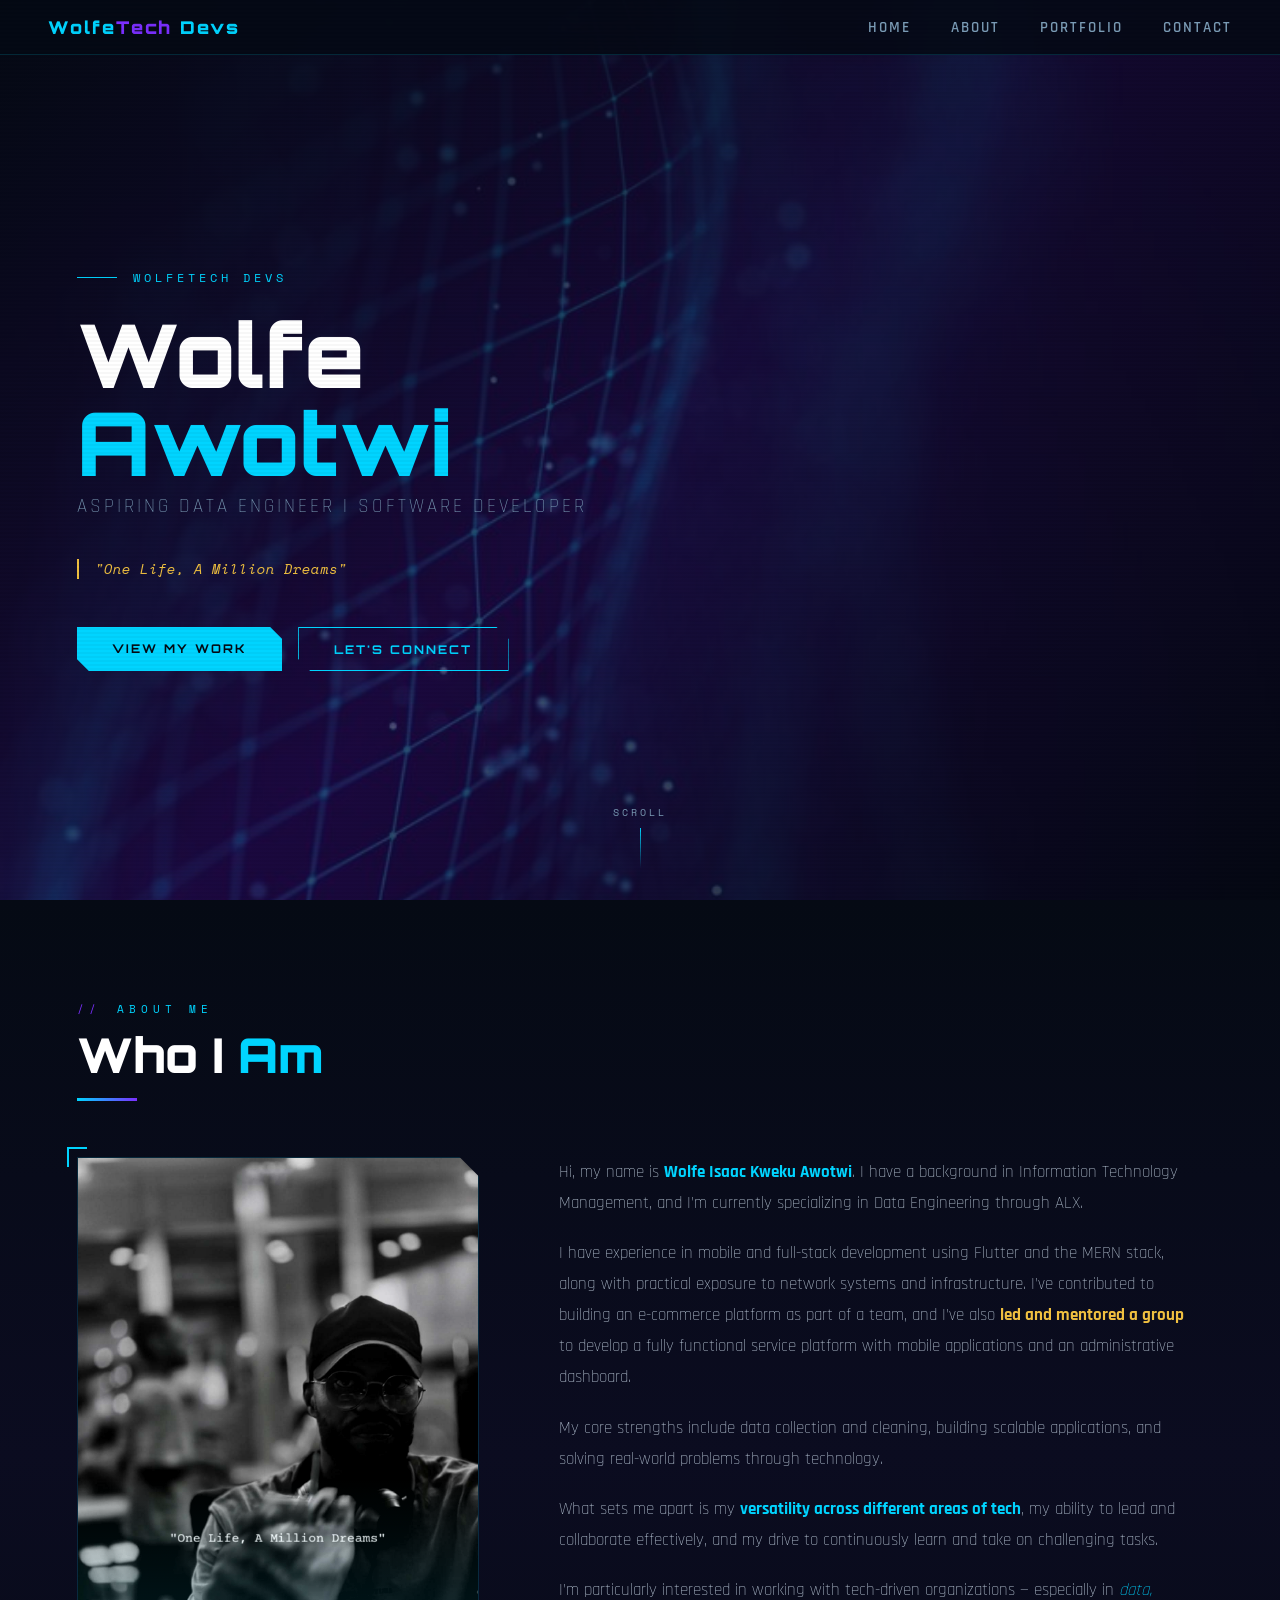
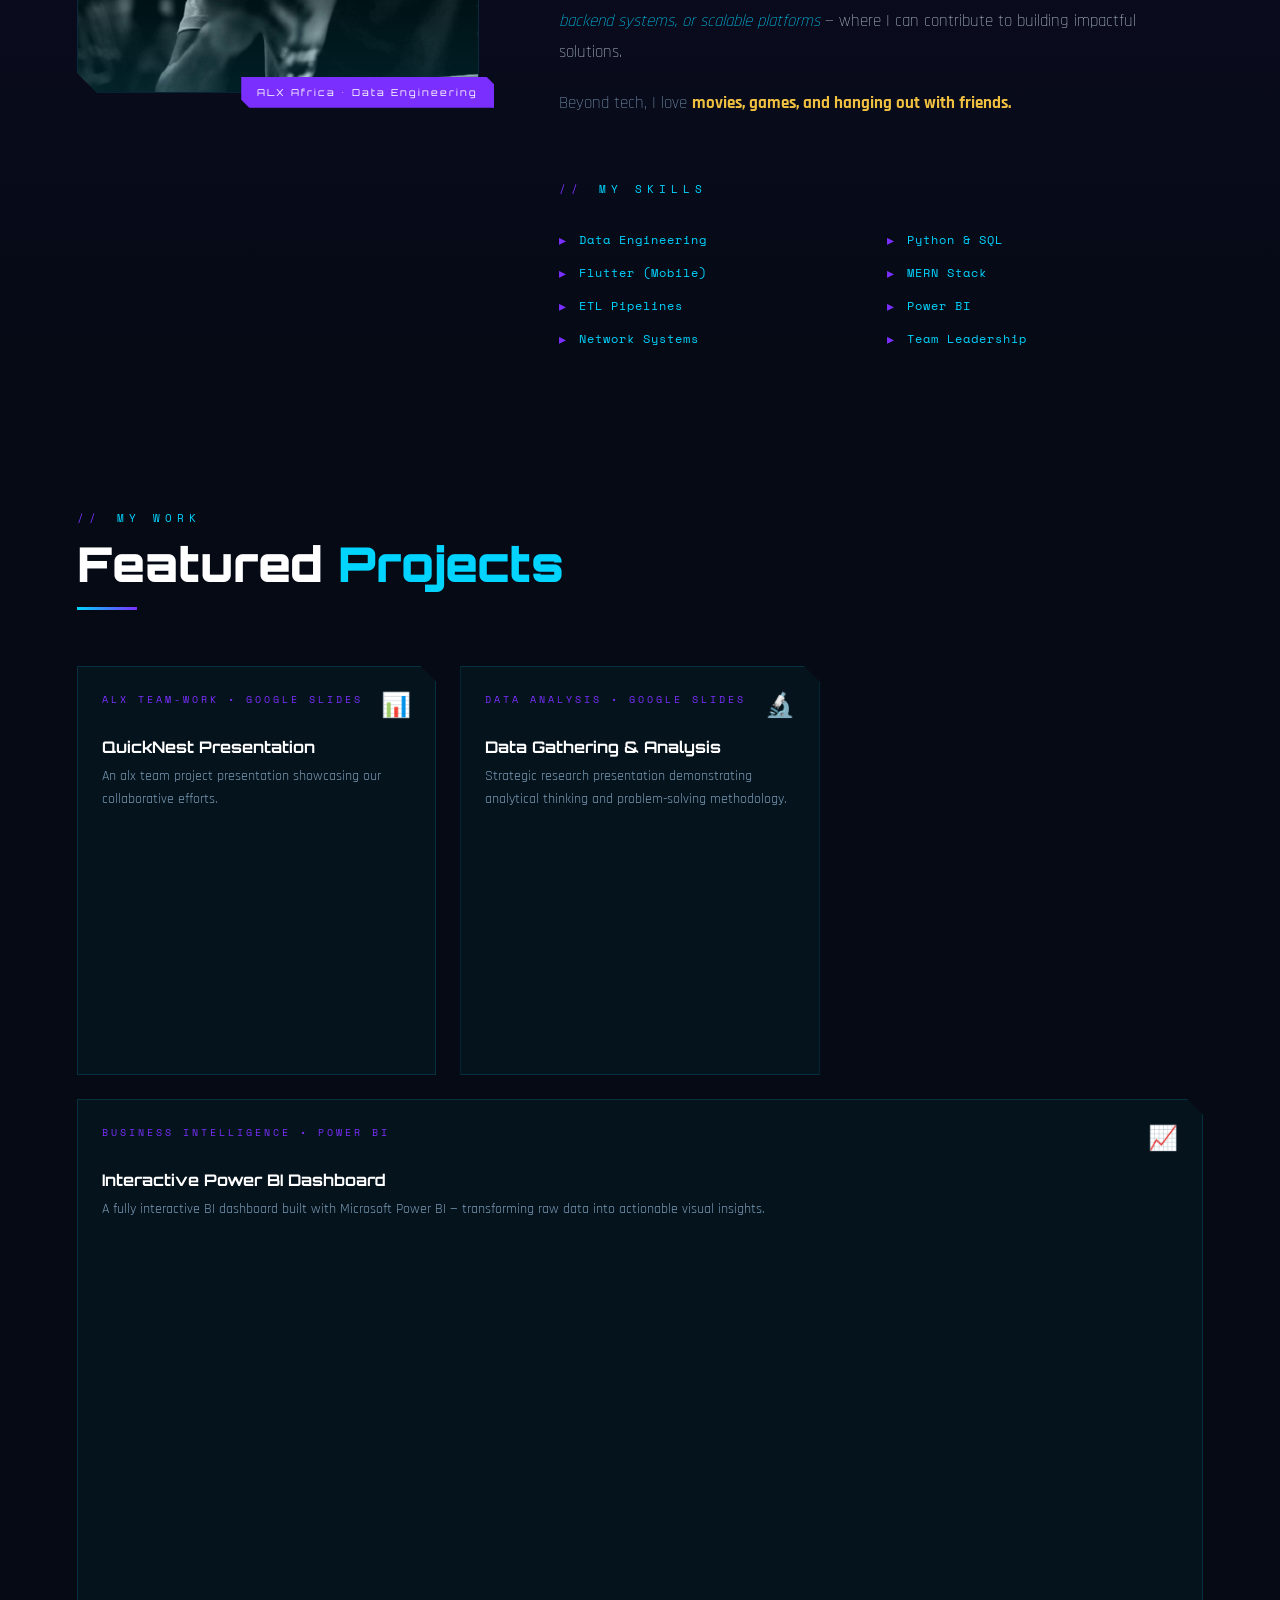
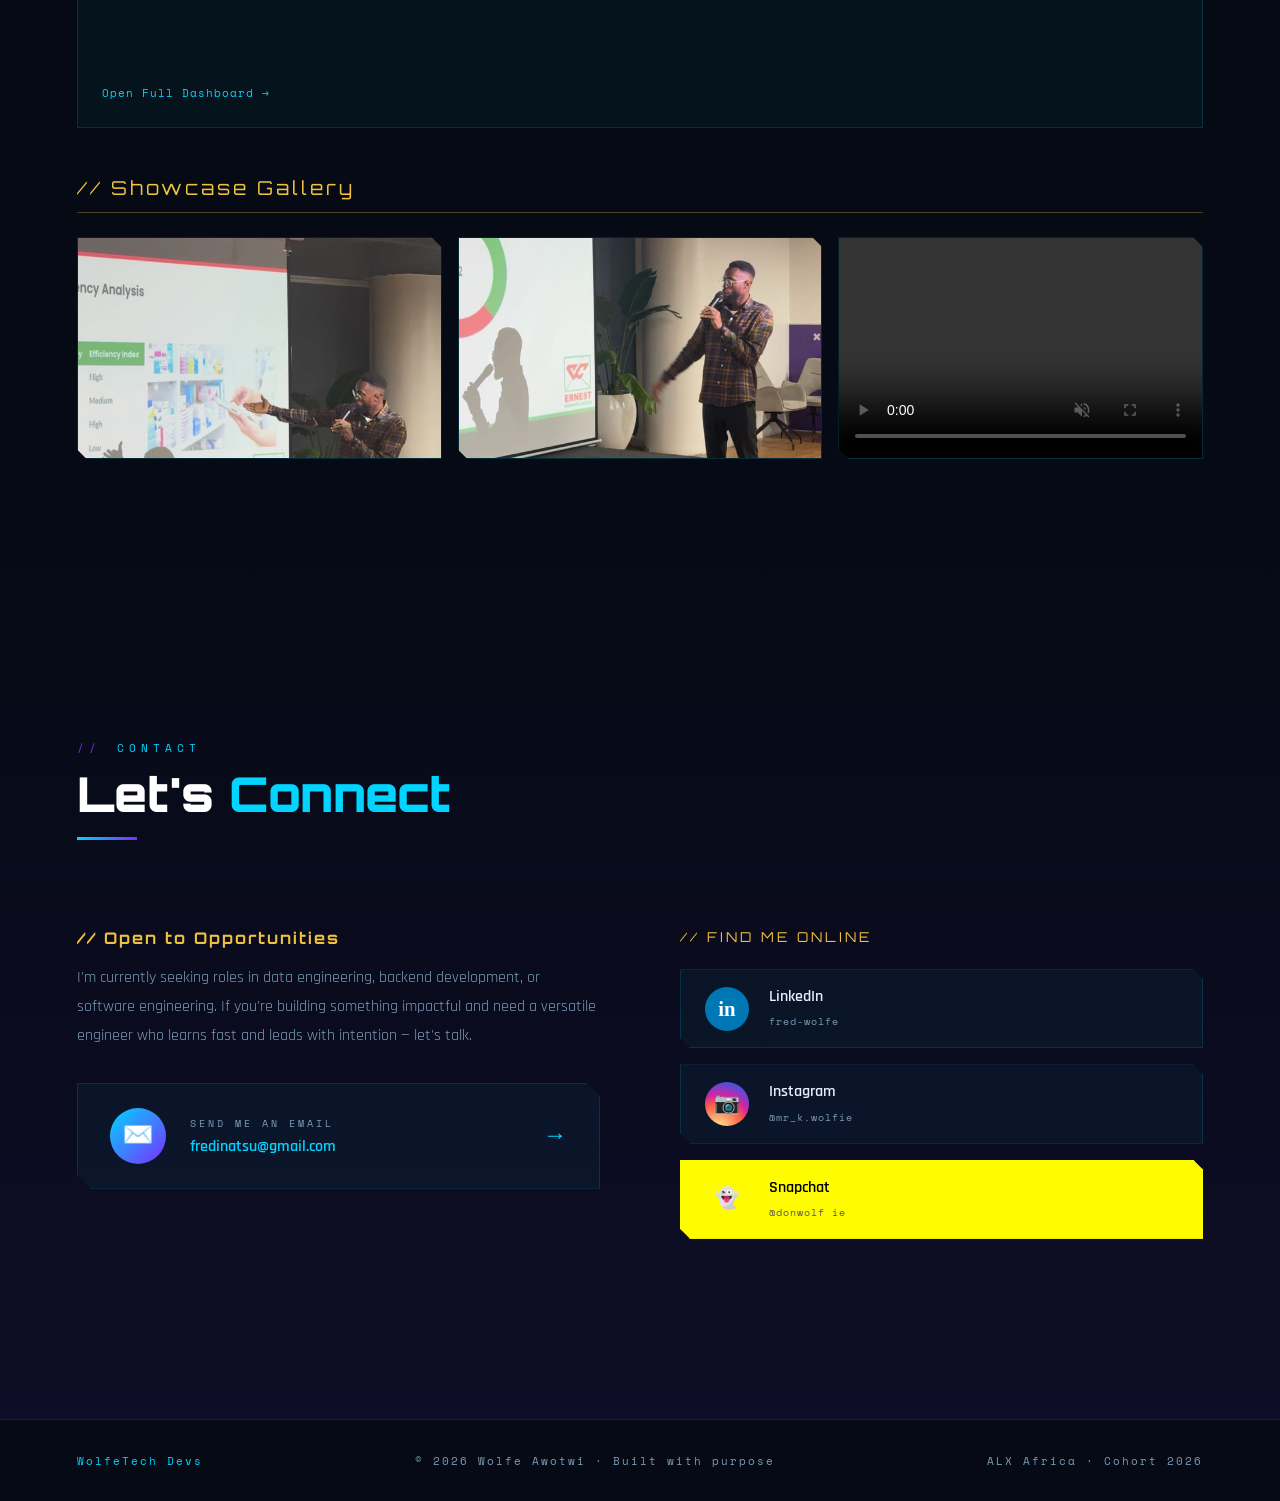
==== index.html @ f346ca49 "Initial commit for WolfeTechDEvs" ====
<!doctype html>
<html lang="en">
  <head>
    <meta charset="UTF-8" />
    <meta name="viewport" content="width=device-width, initial-scale=1.0" />
    <title>WolfeTech Devs | Wolfe Awotwi</title>

    <!-- Google Fonts (loaded from the internet) -->
    <link
      href="https://fonts.googleapis.com/css2?family=Orbitron:wght@400;700;900&family=Rajdhani:wght@300;400;600&family=Space+Mono&display=swap"
      rel="stylesheet" />

    <!-- Our stylesheet (in the css/ folder) -->
    <link rel="stylesheet" href="css/style.css" />
  </head>

  <body>
    <!-- ================================================
       NAVIGATION
       ================================================ -->
    <nav>
      <a href="#home" class="nav-logo">Wolfe<span>Tech</span> Devs</a>
      <ul>
        <li><a href="#home">Home</a></li>
        <li><a href="#about">About</a></li>
        <li><a href="#portfolio">Portfolio</a></li>
        <li><a href="#contact">Contact</a></li>
      </ul>
    </nav>

    <!-- ================================================
       HOME / HERO SECTION
       ================================================ -->
    <section id="home">
      <!-- Background wallpaper image (dimmed in CSS) -->
      <div class="hero-bg"></div>

      <!-- Dark gradient over the wallpaper -->
      <div class="hero-overlay"></div>

      <!-- Main hero text -->
      <div class="hero-content">
        <div class="hero-tag">WolfeTech Devs</div>

        <h1>Wolfe<br /><span>Awotwi</span></h1>

        <!-- Typed subtitle (animated by JS) — fallback text shown until JS runs -->
        <!-- <p class="hero-sub" id="typed-sub">Aspiring Data Engineer | Software Developer</p> -->
        <p class="hero-sub">Aspiring Data Engineer | Software Developer</p>

        <p class="hero-quote">"One Life, A Million Dreams"</p>

        <div class="btn-group">
          <a href="#portfolio" class="btn btn-primary">View My Work</a>
          <a href="#contact" class="btn btn-outline">Let's Connect</a>
        </div>
      </div>

      <!-- Scroll hint at bottom of hero -->
      <div class="scroll-hint">scroll</div>
    </section>

    <!-- ================================================
       ABOUT SECTION
       ================================================ -->
    <section id="about">
      <div class="section-header fade-in">
        <div class="section-tag">About Me</div>
        <h2>Who I <em>Am</em></h2>
        <div class="section-line"></div>
      </div>

      <div class="about-grid">
        <!-- Profile photo column -->
        <div class="about-img-wrap fade-in">
          <div class="about-img-frame">
            <!-- Profile photo — file lives in assets/ folder -->
            <img
              src="assets/rosa.jpeg"
              alt="Wolfe Awotwi — Data Engineer & Software Developer" />
          </div>
          <!-- Decorative corner brackets -->
          <div class="about-corner tl"></div>
          <div class="about-corner br"></div>
          <div class="about-badge">ALX Africa &bull; Data Engineering</div>
        </div>

        <!-- Bio text column -->
        <div class="about-text fade-in">
          <p>
            Hi, my name is
            <strong style="color: var(--primary)"
              >Wolfe Isaac Kweku Awotwi</strong
            >. I have a background in Information Technology Management, and I'm
            currently specializing in Data Engineering through ALX.
          </p>
          <p>
            I have experience in mobile and full-stack development using Flutter
            and the MERN stack, along with practical exposure to network systems
            and infrastructure. I've contributed to building an e-commerce
            platform as part of a team, and I've also
            <strong style="color: var(--gold)">led and mentored a group</strong>
            to develop a fully functional service platform with mobile
            applications and an administrative dashboard.
          </p>
          <p>
            My core strengths include data collection and cleaning, building
            scalable applications, and solving real-world problems through
            technology.
          </p>
          <p>
            What sets me apart is my
            <strong style="color: var(--primary)"
              >versatility across different areas of tech</strong
            >, my ability to lead and collaborate effectively, and my drive to
            continuously learn and take on challenging tasks.
          </p>
          <p>
            I'm particularly interested in working with tech-driven
            organizations — especially in
            <em style="color: var(--primary)"
              >data, backend systems, or scalable platforms</em
            >
            — where I can contribute to building impactful solutions.
          </p>
          <p style="color: var(--muted)">
            Beyond tech, I love
            <strong style="color: var(--gold)"
              >movies, games, and hanging out with friends.</strong
            >
          </p>
          <br />
          <br />

          <!-- Skills list -->
          <div class="section-tag">My Skills</div>
          <div class="skills-grid">
            <div class="skill-item">Data Engineering</div>
            <div class="skill-item">Python &amp; SQL</div>
            <div class="skill-item">Flutter (Mobile)</div>
            <div class="skill-item">MERN Stack</div>
            <div class="skill-item">ETL Pipelines</div>
            <div class="skill-item">Power BI</div>
            <div class="skill-item">Network Systems</div>
            <div class="skill-item">Team Leadership</div>
          </div>
        </div>
      </div>
    </section>

    <!-- ================================================
       PORTFOLIO SECTION
       ================================================ -->
    <section id="portfolio">
      <div class="section-header fade-in">
        <div class="section-tag">My Work</div>
        <h2>Featured <em>Projects</em></h2>
        <div class="section-line"></div>
      </div>

      <!-- Project cards grid -->
      <div class="portfolio-grid">
        <!-- Card 1: Google Slides Presentation 1 -->
        <div class="project-card fade-in">
          <div class="card-header">
            <span class="card-tag">ALX Team-Work &bull; Google Slides</span>
            <span class="card-icon">📊</span>
          </div>
          <div class="card-body">
            <h3>QuickNest Presentation</h3>
            <p>
              An alx team project presentation showcasing our collaborative
              efforts.
            </p>
            <!-- Embedded Google Slides — change the URL to update the presentation -->
            <iframe
              class="card-embed"
              src="https://docs.google.com/presentation/d/1ksHlQgMmQAvGrCtbBon8gJDVNUVcI8f91YgofV2AXxA/embed?start=false&loop=false&delayms=3000"
              height="220"
              allowfullscreen>
            </iframe>
          </div>
        </div>

        <!-- Card 2: Google Slides Presentation 2 -->
        <div class="project-card fade-in">
          <div class="card-header">
            <span class="card-tag">Data Analysis &bull; Google Slides</span>
            <span class="card-icon">🔬</span>
          </div>
          <div class="card-body">
            <h3>Data Gathering &amp Analysis</h3>
            <p>
              Strategic research presentation demonstrating analytical thinking
              and problem-solving methodology.
            </p>
            <iframe
              class="card-embed"
              src="https://docs.google.com/presentation/d/1OvNHosgmYr3NaEzgyv-4ECY7DilsUhyGS_tWvqo-1yo/embed?start=false&loop=false&delayms=3000"
              height="220"
              allowfullscreen>
            </iframe>
          </div>
        </div>

        <!-- Card 3: Power BI — spans full width -->
        <div class="project-card fade-in" style="grid-column: 1 / -1">
          <div class="card-header">
            <span class="card-tag">Business Intelligence &bull; Power BI</span>
            <span class="card-icon">📈</span>
          </div>
          <div class="card-body">
            <h3>Interactive Power BI Dashboard</h3>
            <p>
              A fully interactive BI dashboard built with Microsoft Power BI —
              transforming raw data into actionable visual insights.
            </p>
            <!-- Embedded Power BI report — paste a new embed URL here to update -->
            <iframe
              class="card-embed"
              src="https://app.powerbi.com/view?r=eyJrIjoiY2MzN2ViYmMtY2FiNS00ODc3LThkYzktODRlOThkZWQyNzIzIiwidCI6IjM0Zjc2MzJlLWViZDQtNDNhMy1hYmE4LTk4YzQxOTgyM2UxZSIsImMiOjN9"
              height="400"
              allowfullscreen>
            </iframe>
            <br /><br />
            <a
              href="https://app.powerbi.com/view?r=eyJrIjoiY2MzN2ViYmMtY2FiNS00ODc3LThkYzktODRlOThkZWQyNzIzIiwidCI6IjM0Zjc2MzJlLWViZDQtNDNhMy1hYmE4LTk4YzQxOTgyM2UxZSIsImMiOjN9"
              target="_blank"
              class="card-link"
              >Open Full Dashboard</a
            >
          </div>
        </div>
      </div>
      <!-- /portfolio-grid -->

      <!-- Showcase Gallery -->
      <div class="gallery-title">// Showcase Gallery</div>

      <div class="gallery-grid">
        <!-- Gallery image 1 — file lives in assets/ folder -->
        <div class="gallery-item fade-in">
          <img
            src="assets/show.jpeg"
            alt="Wolfe presenting at showcase event" />
          <div class="gallery-overlay"></div>
        </div>

        <!-- Gallery image 2 -->
        <div class="gallery-item fade-in">
          <img src="assets/showcase.jpeg" alt="Wolfe at the ALX showcase" />
          <div class="gallery-overlay"></div>
        </div>

        <!-- Gallery video — file lives in assets/ folder -->
        <div class="gallery-item fade-in">
          <video controls muted playsinline>
            <source src="assets/showcase_video.mp4" type="video/mp4" />
            Your browser does not support the video tag.
          </video>
          <div class="gallery-overlay"></div>
        </div>
      </div>
      <!-- /gallery-grid -->
    </section>

    <!-- ================================================
       CONTACT SECTION
       ================================================ -->
    <section id="contact">
      <div class="section-header fade-in">
        <div class="section-tag">Contact</div>
        <h2>Let's <em>Connect</em></h2>
        <div class="section-line"></div>
      </div>

      <div class="contact-grid">
        <!-- Left column: email CTA -->
        <div class="contact-left fade-in">
          <h3>// Open to Opportunities</h3>
          <p>
            I'm currently seeking roles in data engineering, backend
            development, or software engineering. If you're building something
            impactful and need a versatile engineer who learns fast and leads
            with intention — let's talk.
          </p>

          <!-- Clicking this opens Gmail compose to Wolfe's address -->
          <a href="mailto:fredinatsu@gmail.com" class="email-cta">
            <div class="email-icon">✉️</div>
            <div class="email-text">
              <span>Send me an email</span>
              <strong>fredinatsu@gmail.com</strong>
            </div>
            <div class="email-arrow">→</div>
          </a>
        </div>

        <!-- Right column: social links -->
        <div class="contact-right fade-in">
          <div class="social-title">// Find Me Online</div>

          <div class="social-links">
            <!-- LinkedIn -->
            <a
              href="http://www.linkedin.com/in/fred-wolfe"
              target="_blank"
              class="social-link sn-li">
              <div
                class="social-icon"
                style="font-family: serif; font-weight: 900; color: #fff">
                in
              </div>
              <div class="social-link-info">
                <strong>LinkedIn</strong>
                <span>fred-wolfe</span>
              </div>
            </a>

            <!-- Instagram -->
            <a
              href="https://www.instagram.com/mr_k.wolfie/"
              target="_blank"
              class="social-link sn-ig">
              <div class="social-icon">📷</div>
              <div class="social-link-info">
                <strong>Instagram</strong>
                <span>@mr_k.wolfie</span>
              </div>
            </a>

            <!-- Snapchat -->
            <a
              href="https://www.snapchat.com/add/donwolfie?share_id=exL-00S-KQs&locale=en-GB"
              target="_blank"
              class="social-link sn-sc">
              <div class="social-icon">👻</div>
              <div class="social-link-info">
                <strong>Snapchat</strong>
                <span>@donwolf ie</span>
              </div>
            </a>
          </div>
          <!-- /social-links -->
        </div>
        <!-- /contact-right -->
      </div>
      <!-- /contact-grid -->
    </section>

    <!-- ================================================
       FOOTER
       ================================================ -->
    <footer>
      <span class="logo">WolfeTech Devs</span>
      <span>© 2026 Wolfe Awotwi · Built with purpose</span>
      <span style="color: var(--muted)">ALX Africa · Cohort 2026</span>
    </footer>

    <!-- Our JavaScript file (in the js/ folder) — loaded at the end of body -->
    <script src="js/main.js"></script>
  </body>
</html>
---- css/style.css ----
/* ============================================
   WolfeTech Devs - Portfolio Stylesheet
   Author: Wolfe Awotwi
   ============================================

   TABLE OF CONTENTS:
   1. CSS Variables (colours, fonts)
   2. Reset & Base
   3. Navigation
   4. Home / Hero Section
   5. About Section
   6. Portfolio Section
   7. Gallery
   8. Contact Section
   9. Footer
   10. Animations & Effects
   11. Responsive (Mobile)
============================================ */


/* ── 1. CSS VARIABLES ─────────────────────── */
:root {
  --primary:  #00d4ff;       /* Cyan highlight */
  --accent:   #7b2fff;       /* Purple accent  */
  --gold:     #f0c040;       /* Gold detail    */
  --bg:       #050a14;       /* Dark background */
  --surface:  rgba(0,212,255,0.04);
  --border:   rgba(0,212,255,0.15);
  --text:     #e0f0ff;
  --muted:    #7a9bb5;
}


/* ── 2. RESET & BASE ──────────────────────── */
* {
  margin: 0;
  padding: 0;
  box-sizing: border-box;
}

html {
  scroll-behavior: smooth;   /* Smooth scroll between sections */
}

body {
  font-family: 'Rajdhani', sans-serif;
  background: var(--bg);
  color: var(--text);
  overflow-x: hidden;
}

section {
  min-height: 100vh;
  padding: 100px 6vw 60px;
}


/* ── 3. NAVIGATION ────────────────────────── */
nav {
  position: fixed;           /* Stays at top while scrolling */
  top: 0; left: 0; right: 0;
  z-index: 1000;
  padding: 1rem 3rem;
  display: flex;
  justify-content: space-between;
  align-items: center;
  background: rgba(5,10,20,0.85);
  backdrop-filter: blur(16px);  /* Frosted glass effect */
  border-bottom: 1px solid var(--border);
}

.nav-logo {
  font-family: 'Orbitron', monospace;
  font-size: 1.1rem;
  font-weight: 900;
  color: var(--primary);
  letter-spacing: 2px;
  text-decoration: none;
}

.nav-logo span {
  color: var(--accent);
}

nav ul {
  list-style: none;
  display: flex;
  gap: 2.5rem;
}

nav ul a {
  font-family: 'Rajdhani', sans-serif;
  font-size: 0.95rem;
  font-weight: 600;
  color: var(--muted);
  text-decoration: none;
  letter-spacing: 2px;
  text-transform: uppercase;
  transition: color 0.3s;
  position: relative;
}

/* Animated underline on hover */
nav ul a::after {
  content: '';
  position: absolute;
  bottom: -4px; left: 0; right: 0;
  height: 1px;
  background: var(--primary);
  transform: scaleX(0);
  transition: transform 0.3s;
}

nav ul a:hover { color: var(--primary); }
nav ul a:hover::after { transform: scaleX(1); }


/* ── 4. HOME / HERO ───────────────────────── */
#home {
  position: relative;
  display: flex;
  flex-direction: column;
  justify-content: center;
  align-items: flex-start;
  overflow: hidden;
}

.hero-bg {
  position: absolute; inset: 0; z-index: 0;
  background-image: url('../assets/wallpaper.jpg');
  background-size: cover;
  background-position: center;
  filter: brightness(0.35) saturate(1.3);
}

.hero-overlay {
  position: absolute; inset: 0; z-index: 1;
  background: linear-gradient(
    135deg,
    rgba(5,10,20,0.9) 0%,
    rgba(123,47,255,0.15) 50%,
    rgba(5,10,20,0.7) 100%
  );
}

.hero-content {
  position: relative;
  z-index: 2;
  max-width: 750px;
}

.hero-tag {
  font-family: 'Space Mono', monospace;
  font-size: 0.75rem;
  color: var(--primary);
  letter-spacing: 4px;
  text-transform: uppercase;
  margin-bottom: 1.5rem;
  display: flex;
  align-items: center;
  gap: 1rem;
}

.hero-tag::before {
  content: '';
  width: 40px; height: 1px;
  background: var(--primary);
}

h1 {
  font-family: 'Orbitron', monospace;
  font-size: clamp(2.8rem, 7vw, 5.5rem); /* Fluid font size */
  font-weight: 900;
  line-height: 1;
  margin-bottom: 0.5rem;
  color: #fff;
}

h1 span { color: var(--primary); }

.hero-sub {
  font-size: 1.2rem;
  font-weight: 300;
  color: var(--muted);
  letter-spacing: 3px;
  text-transform: uppercase;
  margin-bottom: 2.5rem;
}

.hero-quote {
  font-family: 'Space Mono', monospace;
  font-size: 0.85rem;
  color: var(--gold);
  border-left: 2px solid var(--gold);
  padding-left: 1rem;
  margin-bottom: 3rem;
  font-style: italic;
}

.btn-group {
  display: flex;
  gap: 1rem;
  flex-wrap: wrap;
}

/* Buttons use clip-path for the cut-corner tech look */
.btn {
  padding: 0.85rem 2.2rem;
  font-family: 'Orbitron', monospace;
  font-size: 0.75rem;
  font-weight: 700;
  letter-spacing: 2px;
  text-decoration: none;
  text-transform: uppercase;
  border: none;
  cursor: pointer;
  transition: all 0.3s;
  clip-path: polygon(0 0, calc(100% - 12px) 0, 100% 12px, 100% 100%, 12px 100%, 0 calc(100% - 12px));
}

.btn-primary {
  background: var(--primary);
  color: var(--bg);
}

.btn-primary:hover {
  background: #fff;
  transform: translateY(-2px);
  box-shadow: 0 0 30px rgba(0,212,255,0.4);
}

.btn-outline {
  background: transparent;
  color: var(--primary);
  border: 1px solid var(--primary);
}

.btn-outline:hover {
  background: rgba(0,212,255,0.1);
  transform: translateY(-2px);
}

/* Scroll hint arrow at bottom of hero */
.scroll-hint {
  position: absolute;
  bottom: 2rem; left: 50%;
  transform: translateX(-50%);
  z-index: 2;
  display: flex;
  flex-direction: column;
  align-items: center;
  gap: 0.5rem;
  font-family: 'Space Mono', monospace;
  font-size: 0.65rem;
  color: var(--muted);
  letter-spacing: 3px;
  text-transform: uppercase;
  animation: bounce 2s infinite;
}

.scroll-hint::after {
  content: '';
  width: 1px; height: 40px;
  background: linear-gradient(to bottom, var(--primary), transparent);
}


/* ── 5. SECTION SHARED STYLES ─────────────── */
.section-header { margin-bottom: 3.5rem; }

.section-tag {
  font-family: 'Space Mono', monospace;
  font-size: 0.7rem;
  color: var(--primary);
  letter-spacing: 5px;
  text-transform: uppercase;
  margin-bottom: 0.75rem;
  display: flex;
  align-items: center;
  gap: 1rem;
}

.section-tag::before {
  content: '//';
  color: var(--accent);
}

h2 {
  font-family: 'Orbitron', monospace;
  font-size: clamp(1.8rem, 4vw, 3rem);
  font-weight: 900;
  color: #fff;
  line-height: 1.1;
}

h2 em {
  color: var(--primary);
  font-style: normal;
}

.section-line {
  width: 60px; height: 3px;
  margin-top: 1rem;
  background: linear-gradient(to right, var(--primary), var(--accent));
}


/* ── 5. ABOUT ─────────────────────────────── */
#about {
  background: linear-gradient(
    180deg,
    var(--bg) 0%,
    rgba(123,47,255,0.05) 50%,
    var(--bg) 100%
  );
}

.about-grid {
  display: grid;
  grid-template-columns: 1fr 1.6fr;
  gap: 5rem;
  align-items: start;
}

.about-img-wrap { position: relative; }

/* Cut-corner frame around profile photo */
.about-img-frame {
  position: relative;
  border: 1px solid var(--border);
  clip-path: polygon(0 0, calc(100% - 20px) 0, 100% 20px, 100% 100%, 20px 100%, 0 calc(100% - 20px));
  overflow: hidden;
}

.about-img-frame img {
  width: 100%;
  display: block;
  filter: saturate(0.8) contrast(1.1);
  transition: filter 0.4s;
}

.about-img-frame:hover img {
  filter: saturate(1.1) contrast(1.05);
}

.about-img-frame::before {
  content: '';
  position: absolute; inset: 0; z-index: 1;
  background: linear-gradient(to bottom, transparent 60%, rgba(0,212,255,0.15));
  pointer-events: none;
}

/* Decorative corner brackets */
.about-corner {
  position: absolute;
  width: 20px; height: 20px;
  border-color: var(--primary);
  border-style: solid;
}

.about-corner.tl { top: -10px; left: -10px; border-width: 2px 0 0 2px; }
.about-corner.br { bottom: -10px; right: -10px; border-width: 0 2px 2px 0; }

.about-badge {
  position: absolute;
  bottom: -15px; right: -15px;
  background: var(--accent);
  font-family: 'Orbitron', monospace;
  font-size: 0.6rem;
  letter-spacing: 2px;
  padding: 0.6rem 1rem;
  color: #fff;
  clip-path: polygon(0 0, calc(100% - 8px) 0, 100% 8px, 100% 100%, 8px 100%, 0 calc(100% - 8px));
}

.about-text p {
  font-size: 1.05rem;
  line-height: 1.85;
  color: rgba(224,240,255,0.8);
  margin-bottom: 1.2rem;
  font-weight: 300;
}

/* Skills grid with arrow bullets */
.skills-grid {
  display: grid;
  grid-template-columns: 1fr 1fr;
  gap: 0.75rem;
  margin-top: 2rem;
}

.skill-item {
  display: flex;
  align-items: center;
  gap: 0.75rem;
  font-family: 'Space Mono', monospace;
  font-size: 0.75rem;
  color: var(--primary);
  letter-spacing: 1px;
}

.skill-item::before {
  content: '▸';
  color: var(--accent);
  font-size: 0.9rem;
}


/* ── 6. PORTFOLIO ─────────────────────────── */
#portfolio { background: var(--bg); }

.portfolio-grid {
  display: grid;
  grid-template-columns: repeat(auto-fit, minmax(340px, 1fr));
  gap: 1.5rem;
  margin-bottom: 3rem;
}

.project-card {
  background: var(--surface);
  border: 1px solid var(--border);
  clip-path: polygon(0 0, calc(100% - 16px) 0, 100% 16px, 100% 100%, 0 100%);
  overflow: hidden;
  transition: all 0.3s;
}

.project-card:hover {
  border-color: var(--primary);
  transform: translateY(-4px);
  box-shadow: 0 20px 40px rgba(0,212,255,0.1);
}

.card-header {
  padding: 1.5rem 1.5rem 0;
  display: flex;
  justify-content: space-between;
  align-items: flex-start;
}

.card-tag {
  font-family: 'Space Mono', monospace;
  font-size: 0.65rem;
  color: var(--accent);
  letter-spacing: 3px;
  text-transform: uppercase;
}

.card-icon { font-size: 1.5rem; }

.card-body { padding: 1rem 1.5rem 1.5rem; }

.card-body h3 {
  font-family: 'Orbitron', monospace;
  font-size: 1rem;
  font-weight: 700;
  color: #fff;
  margin-bottom: 0.5rem;
}

.card-body p {
  font-size: 0.9rem;
  color: var(--muted);
  line-height: 1.6;
  margin-bottom: 1.2rem;
}

.card-embed {
  width: 100%;
  border: none;
  display: block;
}

.card-link {
  display: inline-flex;
  align-items: center;
  gap: 0.5rem;
  font-family: 'Space Mono', monospace;
  font-size: 0.7rem;
  color: var(--primary);
  text-decoration: none;
  letter-spacing: 1px;
  transition: gap 0.2s;
}

.card-link:hover { gap: 0.8rem; }
.card-link::after { content: '→'; }


/* ── 7. GALLERY ───────────────────────────── */
.gallery-title {
  font-family: 'Orbitron', monospace;
  font-size: 1.2rem;
  color: var(--gold);
  letter-spacing: 3px;
  margin-bottom: 1.5rem;
  border-bottom: 1px solid rgba(240,192,64,0.3);
  padding-bottom: 0.75rem;
}

.gallery-grid {
  display: grid;
  grid-template-columns: repeat(3, 1fr);
  gap: 1rem;
}

.gallery-item {
  position: relative;
  overflow: hidden;
  clip-path: polygon(0 0, calc(100% - 10px) 0, 100% 10px, 100% 100%, 10px 100%, 0 calc(100% - 10px));
  cursor: pointer;
  border: 1px solid var(--border);
  transition: border-color 0.3s;
}

.gallery-item:hover { border-color: var(--primary); }

.gallery-item img,
.gallery-item video {
  width: 100%;
  height: 220px;
  object-fit: cover;
  display: block;
  transition: transform 0.4s;
}

.gallery-item:hover img,
.gallery-item:hover video { transform: scale(1.05); }

.gallery-overlay {
  position: absolute; inset: 0;
  background: linear-gradient(to top, rgba(0,212,255,0.3), transparent);
  opacity: 0;
  transition: opacity 0.3s;
  pointer-events: none;
}

.gallery-item:hover .gallery-overlay { opacity: 1; }


/* ── 8. CONTACT ───────────────────────────── */
#contact {
  display: flex;
  flex-direction: column;
  justify-content: center;
  background: linear-gradient(180deg, var(--bg) 0%, rgba(123,47,255,0.08) 100%);
}

.contact-grid {
  display: grid;
  grid-template-columns: 1fr 1fr;
  gap: 5rem;
  margin-top: 2rem;
}

.contact-left h3 {
  font-family: 'Orbitron', monospace;
  font-size: 1rem;
  color: var(--gold);
  letter-spacing: 2px;
  margin-bottom: 1rem;
}

.contact-left p {
  font-size: 1rem;
  color: var(--muted);
  line-height: 1.8;
  margin-bottom: 2rem;
}

/* Large email button */
.email-cta {
  display: flex;
  align-items: center;
  gap: 1.5rem;
  padding: 1.5rem 2rem;
  background: var(--surface);
  border: 1px solid var(--border);
  text-decoration: none;
  clip-path: polygon(0 0, calc(100% - 14px) 0, 100% 14px, 100% 100%, 14px 100%, 0 calc(100% - 14px));
  transition: all 0.3s;
}

.email-cta:hover {
  border-color: var(--primary);
  background: rgba(0,212,255,0.08);
  transform: translateX(6px);
}

.email-icon {
  width: 56px; height: 56px;
  flex-shrink: 0;
  background: linear-gradient(135deg, var(--primary), var(--accent));
  border-radius: 50%;
  display: flex;
  align-items: center;
  justify-content: center;
  font-size: 1.6rem;
}

.email-text { flex: 1; }

.email-text span {
  display: block;
  font-family: 'Space Mono', monospace;
  font-size: 0.65rem;
  color: var(--muted);
  letter-spacing: 3px;
  text-transform: uppercase;
  margin-bottom: 0.3rem;
}

.email-text strong {
  font-size: 1rem;
  color: var(--primary);
  font-weight: 600;
}

.email-arrow { color: var(--primary); font-size: 1.5rem; }

/* Social links */
.social-title {
  font-family: 'Orbitron', monospace;
  font-size: 0.85rem;
  color: var(--gold);
  letter-spacing: 3px;
  text-transform: uppercase;
  margin-bottom: 1.5rem;
}

.social-links {
  display: flex;
  flex-direction: column;
  gap: 1rem;
}

.social-link {
  display: flex;
  align-items: center;
  gap: 1.25rem;
  padding: 1rem 1.5rem;
  background: var(--surface);
  border: 1px solid var(--border);
  text-decoration: none;
  color: var(--text);
  clip-path: polygon(0 0, calc(100% - 10px) 0, 100% 10px, 100% 100%, 10px 100%, 0 calc(100% - 10px));
  transition: all 0.3s;
}

.social-link:hover {
  transform: translateX(8px);
  border-color: var(--primary);
}

.social-icon {
  width: 44px; height: 44px;
  border-radius: 50%;
  display: flex;
  align-items: center;
  justify-content: center;
  font-size: 1.3rem;
  flex-shrink: 0;
}

.sn-li .social-icon { background: #0077B5; }

.sn-ig .social-icon {
  background: radial-gradient(
    circle at 30% 107%,
    #fdf497 0%, #fd5949 45%, #d6249f 60%, #285AEB 90%
  );
}

.sn-sc {
  background: #FFFC00;
  border-color: #FFFC00;
}

.sn-sc:hover { border-color: #e0dc00; }

.sn-sc .social-link-info strong { color: #000; }
.sn-sc .social-link-info span { color: #555; }

.social-link-info strong {
  display: block;
  font-size: 1rem;
  font-weight: 600;
  margin-bottom: 0.2rem;
}

.social-link-info span {
  font-family: 'Space Mono', monospace;
  font-size: 0.65rem;
  color: var(--muted);
  letter-spacing: 1px;
}


/* ── 9. FOOTER ────────────────────────────── */
footer {
  padding: 2rem 6vw;
  border-top: 1px solid var(--border);
  display: flex;
  justify-content: space-between;
  align-items: center;
  font-family: 'Space Mono', monospace;
  font-size: 0.7rem;
  color: var(--muted);
  letter-spacing: 2px;
}

footer .logo { color: var(--primary); }


/* ── 10. ANIMATIONS ───────────────────────── */
@keyframes bounce {
  0%, 100% { transform: translateX(-50%) translateY(0); }
  50%       { transform: translateX(-50%) translateY(6px); }
}

@keyframes glow {
  0%, 100% { opacity: 1; }
  50%       { opacity: 0.6; }
}

.glow { animation: glow 3s ease-in-out infinite; }

/* Subtle scanline overlay across whole page */
body::after {
  content: '';
  position: fixed; inset: 0; z-index: 9999;
  pointer-events: none;
  background: repeating-linear-gradient(
    0deg,
    transparent,
    transparent 2px,
    rgba(0,0,0,0.03) 2px,
    rgba(0,0,0,0.03) 4px
  );
}


/* ── 11. RESPONSIVE (MOBILE) ──────────────── */
@media (max-width: 768px) {
  nav { padding: 1rem; }
  nav ul { gap: 1rem; }

  .about-grid,
  .contact-grid { grid-template-columns: 1fr; gap: 2rem; }

  .gallery-grid { grid-template-columns: 1fr 1fr; }

  section { padding: 80px 4vw 40px; }
}

/* ── FADE-IN ANIMATION (triggered by JS IntersectionObserver) ── */
.fade-in {
  opacity: 0;
  transform: translateY(24px);
  transition: opacity 0.7s ease, transform 0.7s ease;
}

.fade-in.visible {
  opacity: 1;
  transform: translateY(0);
}
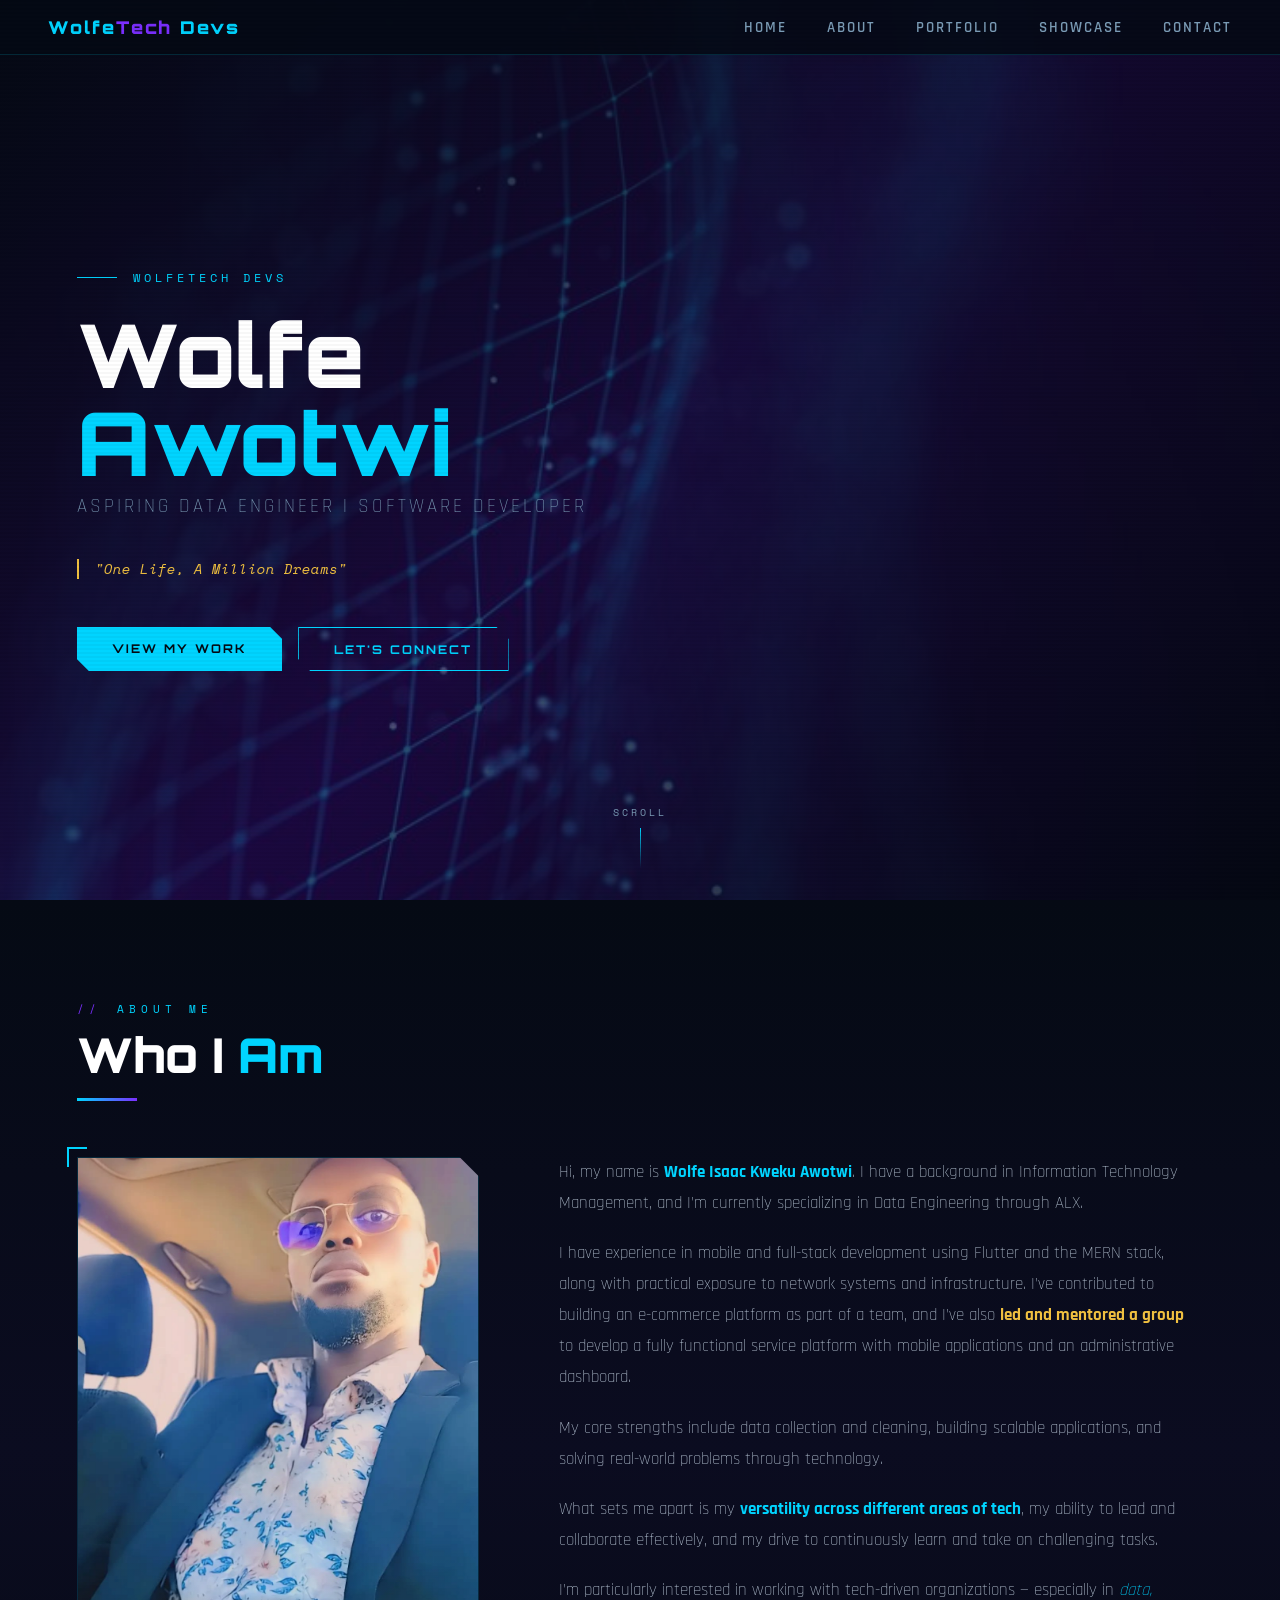
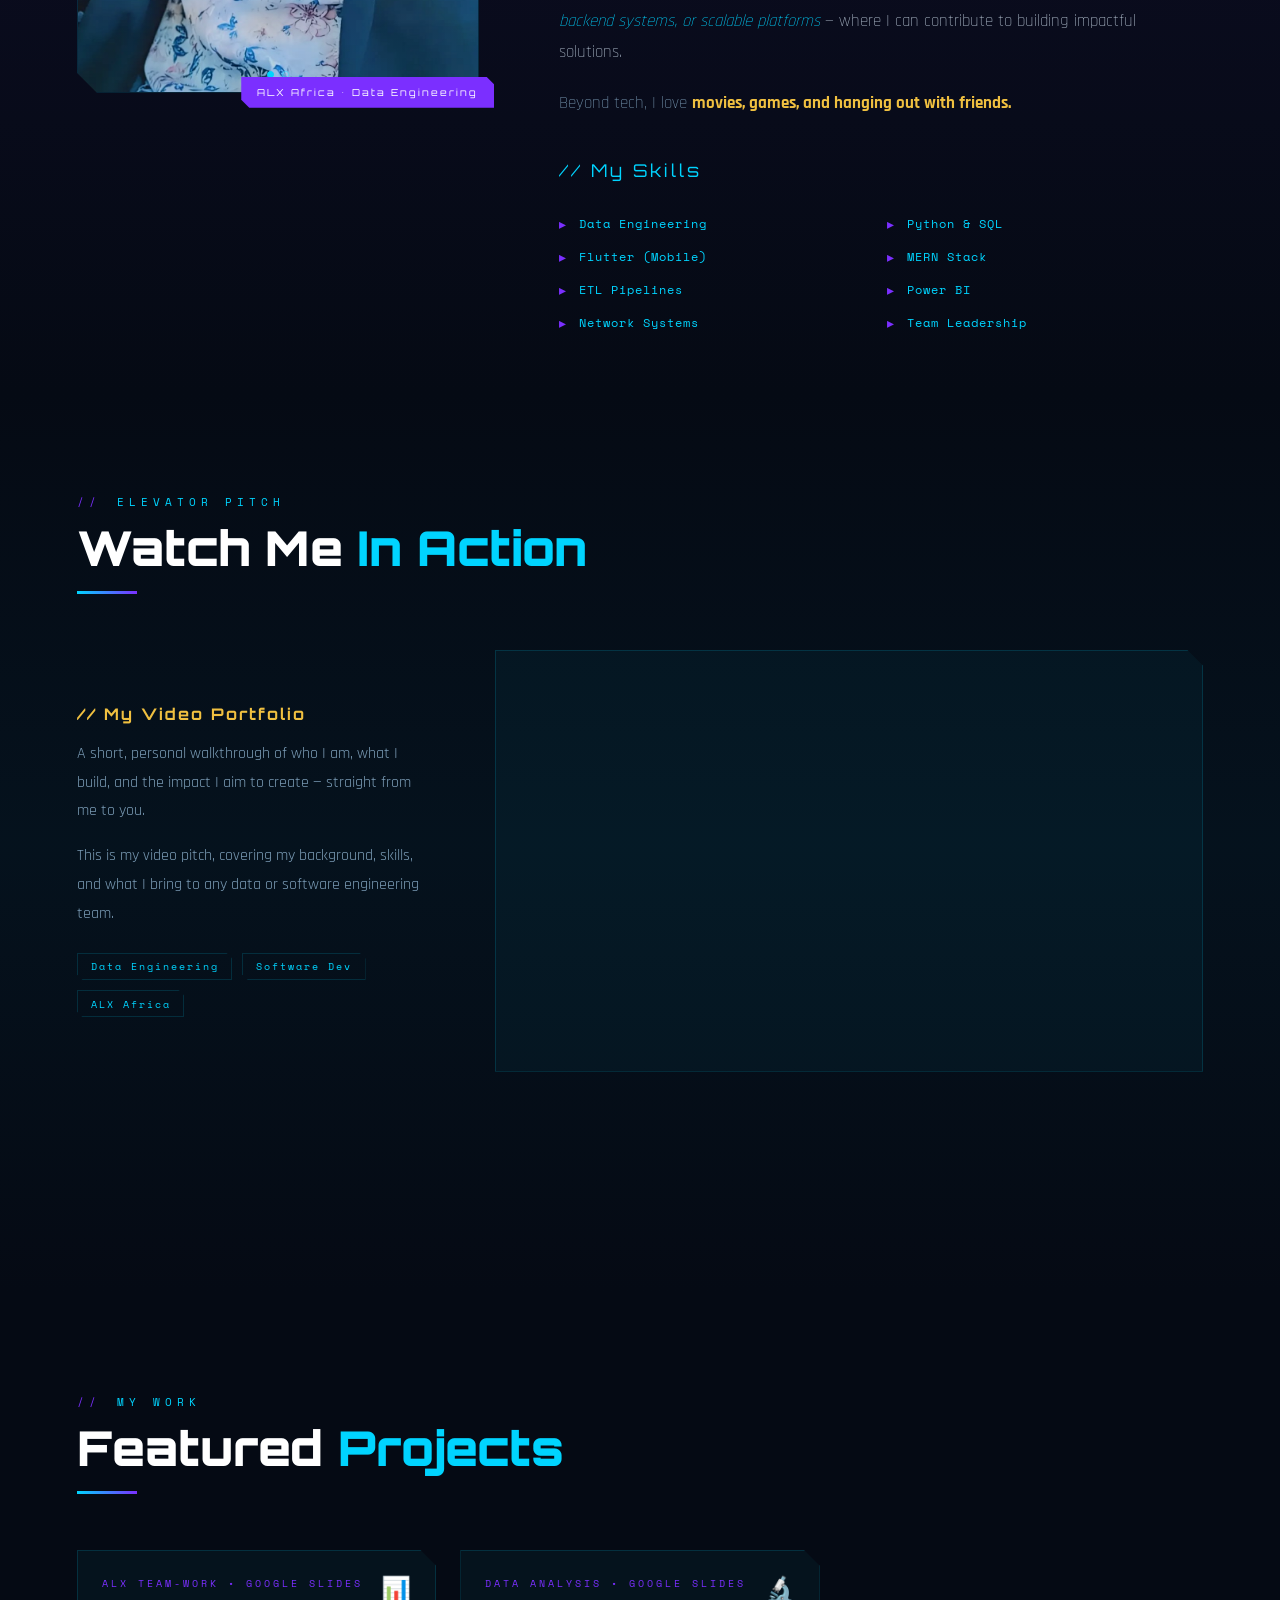
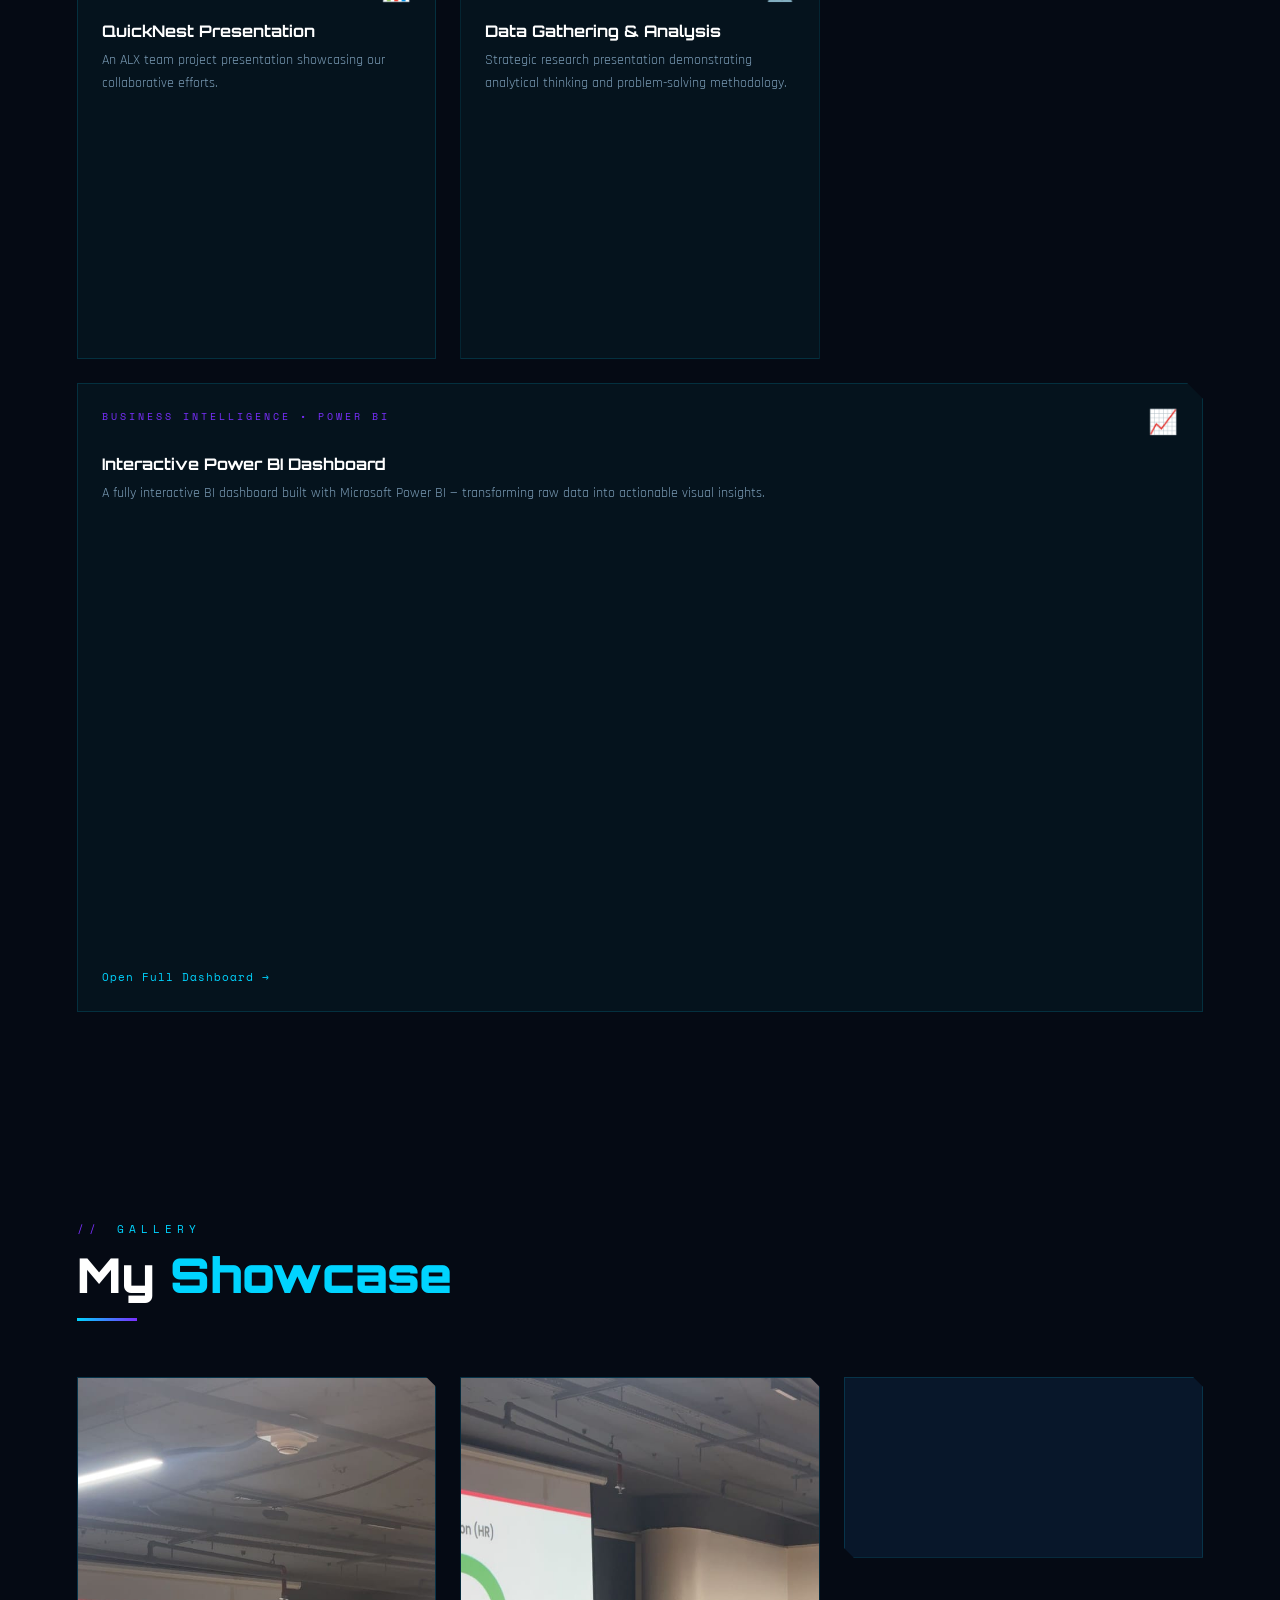
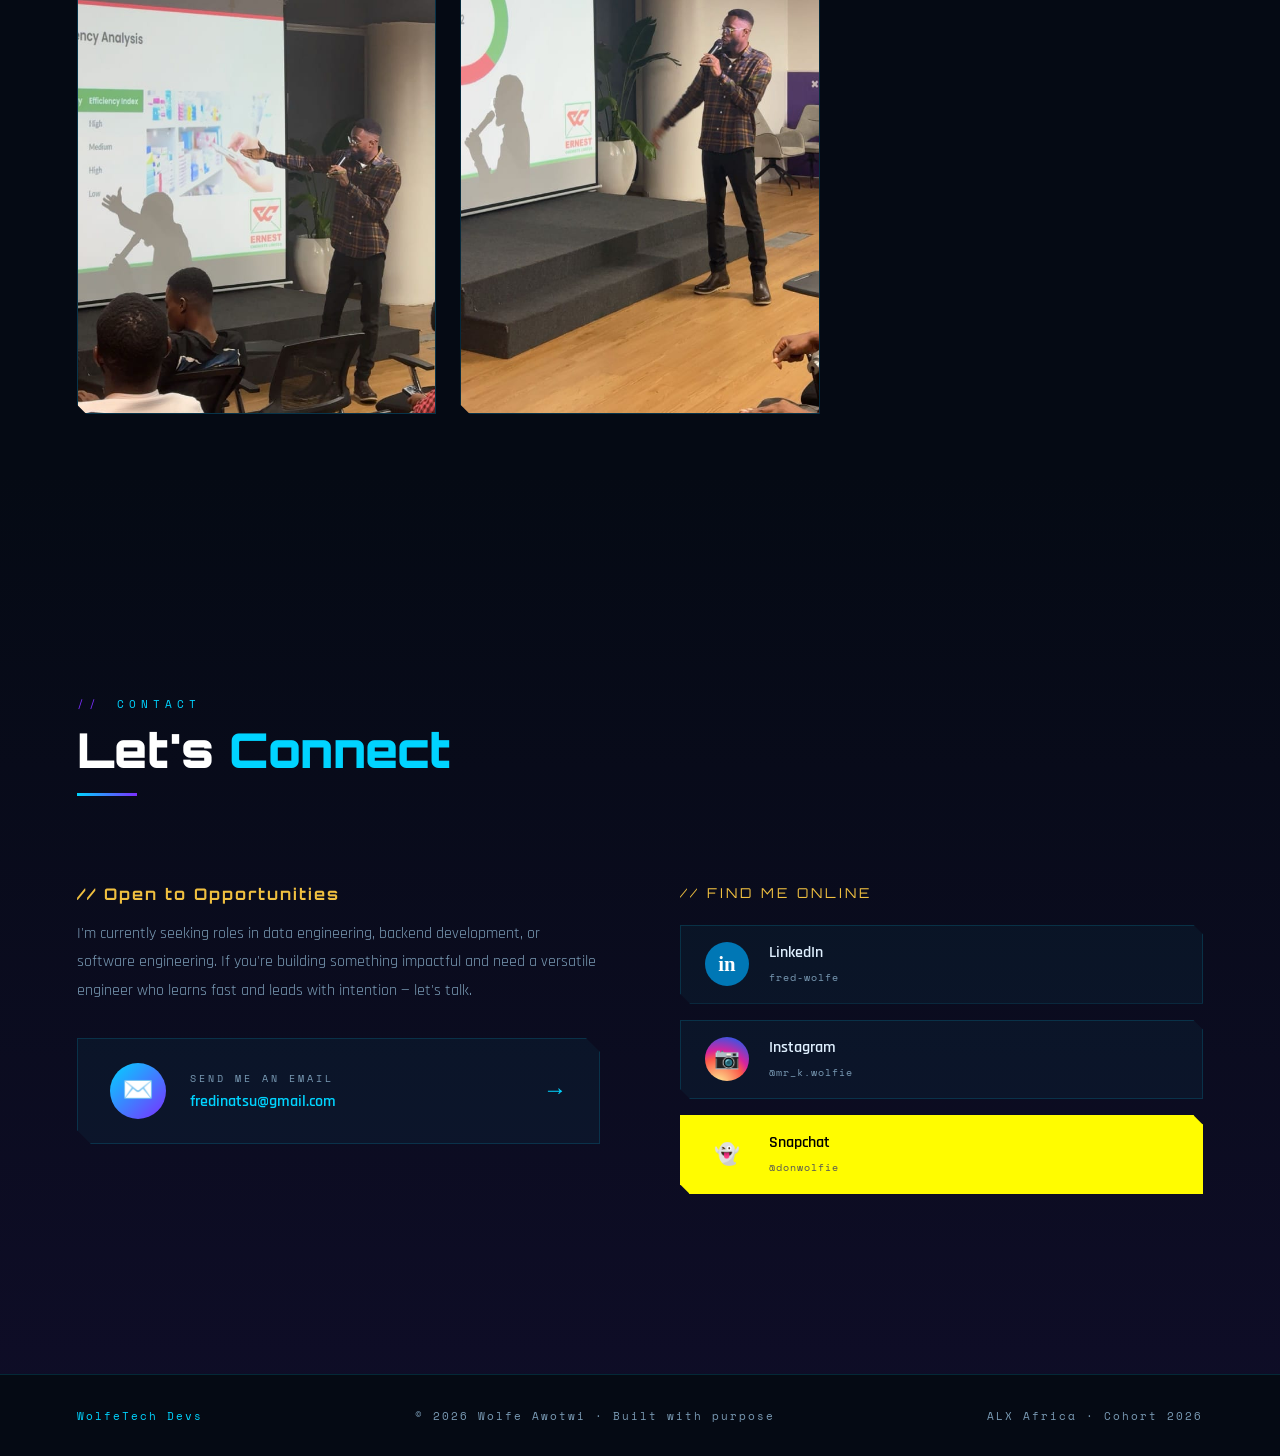
==== commit ee53ed8e: "In About me  phot - added 2 slide carousel, Skills heading added with primary color, Showcase now a " ====
--- a/index.html
+++ b/index.html
@@ -4,65 +4,52 @@
     <meta charset="UTF-8" />
     <meta name="viewport" content="width=device-width, initial-scale=1.0" />
     <title>WolfeTech Devs | Wolfe Awotwi</title>
-
-    <!-- Google Fonts (loaded from the internet) -->
     <link
       href="https://fonts.googleapis.com/css2?family=Orbitron:wght@400;700;900&family=Rajdhani:wght@300;400;600&family=Space+Mono&display=swap"
       rel="stylesheet" />
-
-    <!-- Our stylesheet (in the css/ folder) -->
     <link rel="stylesheet" href="css/style.css" />
   </head>
 
   <body>
     <!-- ================================================
-       NAVIGATION
-       ================================================ -->
+         NAVIGATION
+         Added: Showcase link after Portfolio
+         ================================================ -->
     <nav>
       <a href="#home" class="nav-logo">Wolfe<span>Tech</span> Devs</a>
       <ul>
         <li><a href="#home">Home</a></li>
         <li><a href="#about">About</a></li>
         <li><a href="#portfolio">Portfolio</a></li>
+        <li><a href="#showcase">Showcase</a></li>
         <li><a href="#contact">Contact</a></li>
       </ul>
     </nav>
 
     <!-- ================================================
-       HOME / HERO SECTION
-       ================================================ -->
+         HOME / HERO SECTION
+         ================================================ -->
     <section id="home">
-      <!-- Background wallpaper image (dimmed in CSS) -->
       <div class="hero-bg"></div>
-
-      <!-- Dark gradient over the wallpaper -->
       <div class="hero-overlay"></div>
-
-      <!-- Main hero text -->
       <div class="hero-content">
         <div class="hero-tag">WolfeTech Devs</div>
-
         <h1>Wolfe<br /><span>Awotwi</span></h1>
-
-        <!-- Typed subtitle (animated by JS) — fallback text shown until JS runs -->
-        <!-- <p class="hero-sub" id="typed-sub">Aspiring Data Engineer | Software Developer</p> -->
         <p class="hero-sub">Aspiring Data Engineer | Software Developer</p>
-
         <p class="hero-quote">"One Life, A Million Dreams"</p>
-
         <div class="btn-group">
           <a href="#portfolio" class="btn btn-primary">View My Work</a>
           <a href="#contact" class="btn btn-outline">Let's Connect</a>
         </div>
       </div>
-
-      <!-- Scroll hint at bottom of hero -->
       <div class="scroll-hint">scroll</div>
     </section>
 
     <!-- ================================================
-       ABOUT SECTION
-       ================================================ -->
+         ABOUT SECTION
+         Changed: Photo is now a 2-slide carousel
+         Changed: Skills heading uses .skills-title class
+         ================================================ -->
     <section id="about">
       <div class="section-header fade-in">
         <div class="section-tag">About Me</div>
@@ -71,21 +58,39 @@
       </div>
 
       <div class="about-grid">
-        <!-- Profile photo column -->
+        <!-- PHOTO CAROUSEL — new photo first, rosa second, 5s auto-advance -->
         <div class="about-img-wrap fade-in">
           <div class="about-img-frame">
-            <!-- Profile photo — file lives in assets/ folder -->
-            <img
-              src="assets/rosa.jpeg"
-              alt="Wolfe Awotwi — Data Engineer & Software Developer" />
-          </div>
-          <!-- Decorative corner brackets -->
+            <div class="carousel" id="about-carousel">
+              <!-- Slide 1: New suit photo (shows first) -->
+              <div class="carousel-slide active">
+                <img
+                  src="assets/wolfe_suit.jpeg"
+                  alt="Wolfe Awotwi — Professional" />
+              </div>
+
+              <!-- Slide 2: Original rosa photo -->
+              <div class="carousel-slide">
+                <img
+                  src="assets/rosa.jpeg"
+                  alt="Wolfe Awotwi — Data Engineer & Software Developer" />
+              </div>
+
+              <!-- Navigation dots -->
+              <div class="carousel-dots">
+                <span class="dot active" data-slide="0"></span>
+                <span class="dot" data-slide="1"></span>
+              </div>
+            </div>
+            <!-- /carousel -->
+          </div>
+          <!-- /about-img-frame -->
           <div class="about-corner tl"></div>
           <div class="about-corner br"></div>
           <div class="about-badge">ALX Africa &bull; Data Engineering</div>
         </div>
 
-        <!-- Bio text column -->
+        <!-- BIO TEXT -->
         <div class="about-text fade-in">
           <p>
             Hi, my name is
@@ -129,11 +134,11 @@
               >movies, games, and hanging out with friends.</strong
             >
           </p>
+
           <br />
-          <br />
-
-          <!-- Skills list -->
-          <div class="section-tag">My Skills</div>
+
+          <!-- SKILLS — heading now uses skills-title, styled like gallery-title but primary colour, no underline -->
+          <div class="skills-title">// My Skills</div>
           <div class="skills-grid">
             <div class="skill-item">Data Engineering</div>
             <div class="skill-item">Python &amp; SQL</div>
@@ -146,11 +151,58 @@
           </div>
         </div>
       </div>
-    </section>
-
-    <!-- ================================================
-       PORTFOLIO SECTION
-       ================================================ -->
+      <!-- /about-grid -->
+    </section>
+
+    <!-- ================================================
+         ELEVATOR PITCH SECTION (NEW)
+         Placed after About, before Portfolio
+         Placeholder for Loom video link
+         ================================================ -->
+    <section id="pitch">
+      <div class="section-header fade-in">
+        <div class="section-tag">Elevator Pitch</div>
+        <h2>Watch Me <em>In Action</em></h2>
+        <div class="section-line"></div>
+      </div>
+
+      <div class="pitch-container fade-in">
+        <!-- Left: description -->
+        <div class="pitch-description">
+          <h3>// My Video Portfolio</h3>
+          <p>
+            A short, personal walkthrough of who I am, what I build, and the
+            impact I aim to create — straight from me to you.
+          </p>
+          <p>
+            This is my video pitch, covering my background, skills, and what I
+            bring to any data or software engineering team.
+          </p>
+          <div class="pitch-tags">
+            <span class="pitch-tag">Data Engineering</span>
+            <span class="pitch-tag">Software Dev</span>
+            <span class="pitch-tag">ALX Africa</span>
+          </div>
+        </div>
+
+        <!-- Right: Loom video embed -->
+        <div class="pitch-video-wrap">
+          <iframe
+            src="https://www.loom.com/embed/5cfff6082ca142f4b3d541828ffc115c"
+            class="pitch-iframe"
+            frameborder="0"
+            allowfullscreen>
+          </iframe>
+        </div>
+        <!-- /pitch-video-wrap -->
+      </div>
+      <!-- /pitch-container -->
+    </section>
+
+    <!-- ================================================
+         PORTFOLIO SECTION
+         Changed: Gallery removed from here (it's now its own section)
+         ================================================ -->
     <section id="portfolio">
       <div class="section-header fade-in">
         <div class="section-tag">My Work</div>
@@ -158,9 +210,7 @@
         <div class="section-line"></div>
       </div>
 
-      <!-- Project cards grid -->
       <div class="portfolio-grid">
-        <!-- Card 1: Google Slides Presentation 1 -->
         <div class="project-card fade-in">
           <div class="card-header">
             <span class="card-tag">ALX Team-Work &bull; Google Slides</span>
@@ -169,10 +219,9 @@
           <div class="card-body">
             <h3>QuickNest Presentation</h3>
             <p>
-              An alx team project presentation showcasing our collaborative
+              An ALX team project presentation showcasing our collaborative
               efforts.
             </p>
-            <!-- Embedded Google Slides — change the URL to update the presentation -->
             <iframe
               class="card-embed"
               src="https://docs.google.com/presentation/d/1ksHlQgMmQAvGrCtbBon8gJDVNUVcI8f91YgofV2AXxA/embed?start=false&loop=false&delayms=3000"
@@ -182,14 +231,13 @@
           </div>
         </div>
 
-        <!-- Card 2: Google Slides Presentation 2 -->
         <div class="project-card fade-in">
           <div class="card-header">
             <span class="card-tag">Data Analysis &bull; Google Slides</span>
             <span class="card-icon">🔬</span>
           </div>
           <div class="card-body">
-            <h3>Data Gathering &amp Analysis</h3>
+            <h3>Data Gathering &amp; Analysis</h3>
             <p>
               Strategic research presentation demonstrating analytical thinking
               and problem-solving methodology.
@@ -203,7 +251,6 @@
           </div>
         </div>
 
-        <!-- Card 3: Power BI — spans full width -->
         <div class="project-card fade-in" style="grid-column: 1 / -1">
           <div class="card-header">
             <span class="card-tag">Business Intelligence &bull; Power BI</span>
@@ -215,7 +262,6 @@
               A fully interactive BI dashboard built with Microsoft Power BI —
               transforming raw data into actionable visual insights.
             </p>
-            <!-- Embedded Power BI report — paste a new embed URL here to update -->
             <iframe
               class="card-embed"
               src="https://app.powerbi.com/view?r=eyJrIjoiY2MzN2ViYmMtY2FiNS00ODc3LThkYzktODRlOThkZWQyNzIzIiwidCI6IjM0Zjc2MzJlLWViZDQtNDNhMy1hYmE4LTk4YzQxOTgyM2UxZSIsImMiOjN9"
@@ -233,40 +279,51 @@
         </div>
       </div>
       <!-- /portfolio-grid -->
-
-      <!-- Showcase Gallery -->
-      <div class="gallery-title">// Showcase Gallery</div>
-
-      <div class="gallery-grid">
-        <!-- Gallery image 1 — file lives in assets/ folder -->
-        <div class="gallery-item fade-in">
+    </section>
+
+    <!-- ================================================
+         SHOWCASE SECTION (NEW — was gallery inside Portfolio)
+         Added to nav, full natural image dimensions,
+         click opens lightbox modal with prev/next
+         ================================================ -->
+    <section id="showcase">
+      <div class="section-header fade-in">
+        <div class="section-tag">Gallery</div>
+        <h2>My <em>Showcase</em></h2>
+        <div class="section-line"></div>
+      </div>
+
+      <div class="showcase-grid">
+        <!-- Each item has data-index and data-type for the lightbox JS -->
+        <div class="showcase-item fade-in" data-index="0" data-type="image">
           <img
             src="assets/show.jpeg"
-            alt="Wolfe presenting at showcase event" />
+            alt="Wolfe presenting at ALX showcase event" />
           <div class="gallery-overlay"></div>
-        </div>
-
-        <!-- Gallery image 2 -->
-        <div class="gallery-item fade-in">
+          <div class="showcase-hint"><span>🔍</span> View Full</div>
+        </div>
+
+        <div class="showcase-item fade-in" data-index="1" data-type="image">
           <img src="assets/showcase.jpeg" alt="Wolfe at the ALX showcase" />
           <div class="gallery-overlay"></div>
-        </div>
-
-        <!-- Gallery video — file lives in assets/ folder -->
-        <div class="gallery-item fade-in">
-          <video controls muted playsinline>
+          <div class="showcase-hint"><span>🔍</span> View Full</div>
+        </div>
+
+        <div class="showcase-item fade-in" data-index="2" data-type="video">
+          <!-- Poster shows a frame of the video while not playing -->
+          <video muted playsinline preload="metadata">
             <source src="assets/showcase_video.mp4" type="video/mp4" />
-            Your browser does not support the video tag.
           </video>
           <div class="gallery-overlay"></div>
-        </div>
-      </div>
-      <!-- /gallery-grid -->
-    </section>
-
-    <!-- ================================================
-       CONTACT SECTION
-       ================================================ -->
+          <div class="showcase-hint"><span>▶</span> Play Video</div>
+        </div>
+      </div>
+      <!-- /showcase-grid -->
+    </section>
+
+    <!-- ================================================
+         CONTACT SECTION
+         ================================================ -->
     <section id="contact">
       <div class="section-header fade-in">
         <div class="section-tag">Contact</div>
@@ -275,7 +332,6 @@
       </div>
 
       <div class="contact-grid">
-        <!-- Left column: email CTA -->
         <div class="contact-left fade-in">
           <h3>// Open to Opportunities</h3>
           <p>
@@ -284,8 +340,6 @@
             impactful and need a versatile engineer who learns fast and leads
             with intention — let's talk.
           </p>
-
-          <!-- Clicking this opens Gmail compose to Wolfe's address -->
           <a href="mailto:fredinatsu@gmail.com" class="email-cta">
             <div class="email-icon">✉️</div>
             <div class="email-text">
@@ -296,12 +350,9 @@
           </a>
         </div>
 
-        <!-- Right column: social links -->
         <div class="contact-right fade-in">
           <div class="social-title">// Find Me Online</div>
-
           <div class="social-links">
-            <!-- LinkedIn -->
             <a
               href="http://www.linkedin.com/in/fred-wolfe"
               target="_blank"
@@ -316,8 +367,6 @@
                 <span>fred-wolfe</span>
               </div>
             </a>
-
-            <!-- Instagram -->
             <a
               href="https://www.instagram.com/mr_k.wolfie/"
               target="_blank"
@@ -328,8 +377,6 @@
                 <span>@mr_k.wolfie</span>
               </div>
             </a>
-
-            <!-- Snapchat -->
             <a
               href="https://www.snapchat.com/add/donwolfie?share_id=exL-00S-KQs&locale=en-GB"
               target="_blank"
@@ -337,27 +384,47 @@
               <div class="social-icon">👻</div>
               <div class="social-link-info">
                 <strong>Snapchat</strong>
-                <span>@donwolf ie</span>
+                <span>@donwolfie</span>
               </div>
             </a>
           </div>
-          <!-- /social-links -->
-        </div>
-        <!-- /contact-right -->
-      </div>
-      <!-- /contact-grid -->
-    </section>
-
-    <!-- ================================================
-       FOOTER
-       ================================================ -->
+        </div>
+      </div>
+    </section>
+
+    <!-- ================================================
+         FOOTER
+         ================================================ -->
     <footer>
       <span class="logo">WolfeTech Devs</span>
       <span>© 2026 Wolfe Awotwi · Built with purpose</span>
       <span style="color: var(--muted)">ALX Africa · Cohort 2026</span>
     </footer>
 
-    <!-- Our JavaScript file (in the js/ folder) — loaded at the end of body -->
+    <!-- ================================================
+         LIGHTBOX MODAL
+         Opens when user clicks a showcase item
+         ================================================ -->
+    <div
+      class="lightbox"
+      id="lightbox"
+      role="dialog"
+      aria-modal="true"
+      aria-label="Media viewer">
+      <button class="lightbox-close" id="lb-close" aria-label="Close">✕</button>
+      <button
+        class="lightbox-nav lightbox-prev"
+        id="lb-prev"
+        aria-label="Previous">
+        &#8249;
+      </button>
+      <div class="lightbox-content" id="lb-content"></div>
+      <button class="lightbox-nav lightbox-next" id="lb-next" aria-label="Next">
+        &#8250;
+      </button>
+      <div class="lightbox-counter" id="lb-counter">1 / 3</div>
+    </div>
+
     <script src="js/main.js"></script>
   </body>
 </html>
--- a/css/style.css
+++ b/css/style.css
@@ -17,19 +17,17 @@
    11. Responsive (Mobile)
 ============================================ */
 
-
 /* ── 1. CSS VARIABLES ─────────────────────── */
 :root {
-  --primary:  #00d4ff;       /* Cyan highlight */
-  --accent:   #7b2fff;       /* Purple accent  */
-  --gold:     #f0c040;       /* Gold detail    */
-  --bg:       #050a14;       /* Dark background */
-  --surface:  rgba(0,212,255,0.04);
-  --border:   rgba(0,212,255,0.15);
-  --text:     #e0f0ff;
-  --muted:    #7a9bb5;
-}
-
+  --primary: #00d4ff; /* Cyan highlight */
+  --accent: #7b2fff; /* Purple accent  */
+  --gold: #f0c040; /* Gold detail    */
+  --bg: #050a14; /* Dark background */
+  --surface: rgba(0, 212, 255, 0.04);
+  --border: rgba(0, 212, 255, 0.15);
+  --text: #e0f0ff;
+  --muted: #7a9bb5;
+}
 
 /* ── 2. RESET & BASE ──────────────────────── */
 * {
@@ -39,11 +37,11 @@
 }
 
 html {
-  scroll-behavior: smooth;   /* Smooth scroll between sections */
+  scroll-behavior: smooth; /* Smooth scroll between sections */
 }
 
 body {
-  font-family: 'Rajdhani', sans-serif;
+  font-family: "Rajdhani", sans-serif;
   background: var(--bg);
   color: var(--text);
   overflow-x: hidden;
@@ -54,23 +52,24 @@
   padding: 100px 6vw 60px;
 }
 
-
 /* ── 3. NAVIGATION ────────────────────────── */
 nav {
-  position: fixed;           /* Stays at top while scrolling */
-  top: 0; left: 0; right: 0;
+  position: fixed; /* Stays at top while scrolling */
+  top: 0;
+  left: 0;
+  right: 0;
   z-index: 1000;
   padding: 1rem 3rem;
   display: flex;
   justify-content: space-between;
   align-items: center;
-  background: rgba(5,10,20,0.85);
-  backdrop-filter: blur(16px);  /* Frosted glass effect */
+  background: rgba(5, 10, 20, 0.85);
+  backdrop-filter: blur(16px); /* Frosted glass effect */
   border-bottom: 1px solid var(--border);
 }
 
 .nav-logo {
-  font-family: 'Orbitron', monospace;
+  font-family: "Orbitron", monospace;
   font-size: 1.1rem;
   font-weight: 900;
   color: var(--primary);
@@ -89,7 +88,7 @@
 }
 
 nav ul a {
-  font-family: 'Rajdhani', sans-serif;
+  font-family: "Rajdhani", sans-serif;
   font-size: 0.95rem;
   font-weight: 600;
   color: var(--muted);
@@ -102,18 +101,23 @@
 
 /* Animated underline on hover */
 nav ul a::after {
-  content: '';
+  content: "";
   position: absolute;
-  bottom: -4px; left: 0; right: 0;
+  bottom: -4px;
+  left: 0;
+  right: 0;
   height: 1px;
   background: var(--primary);
   transform: scaleX(0);
   transition: transform 0.3s;
 }
 
-nav ul a:hover { color: var(--primary); }
-nav ul a:hover::after { transform: scaleX(1); }
-
+nav ul a:hover {
+  color: var(--primary);
+}
+nav ul a:hover::after {
+  transform: scaleX(1);
+}
 
 /* ── 4. HOME / HERO ───────────────────────── */
 #home {
@@ -126,20 +130,24 @@
 }
 
 .hero-bg {
-  position: absolute; inset: 0; z-index: 0;
-  background-image: url('../assets/wallpaper.jpg');
+  position: absolute;
+  inset: 0;
+  z-index: 0;
+  background-image: url("../assets/wallpaper.jpg");
   background-size: cover;
   background-position: center;
   filter: brightness(0.35) saturate(1.3);
 }
 
 .hero-overlay {
-  position: absolute; inset: 0; z-index: 1;
+  position: absolute;
+  inset: 0;
+  z-index: 1;
   background: linear-gradient(
     135deg,
-    rgba(5,10,20,0.9) 0%,
-    rgba(123,47,255,0.15) 50%,
-    rgba(5,10,20,0.7) 100%
+    rgba(5, 10, 20, 0.9) 0%,
+    rgba(123, 47, 255, 0.15) 50%,
+    rgba(5, 10, 20, 0.7) 100%
   );
 }
 
@@ -150,7 +158,7 @@
 }
 
 .hero-tag {
-  font-family: 'Space Mono', monospace;
+  font-family: "Space Mono", monospace;
   font-size: 0.75rem;
   color: var(--primary);
   letter-spacing: 4px;
@@ -162,13 +170,14 @@
 }
 
 .hero-tag::before {
-  content: '';
-  width: 40px; height: 1px;
+  content: "";
+  width: 40px;
+  height: 1px;
   background: var(--primary);
 }
 
 h1 {
-  font-family: 'Orbitron', monospace;
+  font-family: "Orbitron", monospace;
   font-size: clamp(2.8rem, 7vw, 5.5rem); /* Fluid font size */
   font-weight: 900;
   line-height: 1;
@@ -176,7 +185,9 @@
   color: #fff;
 }
 
-h1 span { color: var(--primary); }
+h1 span {
+  color: var(--primary);
+}
 
 .hero-sub {
   font-size: 1.2rem;
@@ -188,7 +199,7 @@
 }
 
 .hero-quote {
-  font-family: 'Space Mono', monospace;
+  font-family: "Space Mono", monospace;
   font-size: 0.85rem;
   color: var(--gold);
   border-left: 2px solid var(--gold);
@@ -206,7 +217,7 @@
 /* Buttons use clip-path for the cut-corner tech look */
 .btn {
   padding: 0.85rem 2.2rem;
-  font-family: 'Orbitron', monospace;
+  font-family: "Orbitron", monospace;
   font-size: 0.75rem;
   font-weight: 700;
   letter-spacing: 2px;
@@ -215,7 +226,14 @@
   border: none;
   cursor: pointer;
   transition: all 0.3s;
-  clip-path: polygon(0 0, calc(100% - 12px) 0, 100% 12px, 100% 100%, 12px 100%, 0 calc(100% - 12px));
+  clip-path: polygon(
+    0 0,
+    calc(100% - 12px) 0,
+    100% 12px,
+    100% 100%,
+    12px 100%,
+    0 calc(100% - 12px)
+  );
 }
 
 .btn-primary {
@@ -226,7 +244,7 @@
 .btn-primary:hover {
   background: #fff;
   transform: translateY(-2px);
-  box-shadow: 0 0 30px rgba(0,212,255,0.4);
+  box-shadow: 0 0 30px rgba(0, 212, 255, 0.4);
 }
 
 .btn-outline {
@@ -236,21 +254,22 @@
 }
 
 .btn-outline:hover {
-  background: rgba(0,212,255,0.1);
+  background: rgba(0, 212, 255, 0.1);
   transform: translateY(-2px);
 }
 
 /* Scroll hint arrow at bottom of hero */
 .scroll-hint {
   position: absolute;
-  bottom: 2rem; left: 50%;
+  bottom: 2rem;
+  left: 50%;
   transform: translateX(-50%);
   z-index: 2;
   display: flex;
   flex-direction: column;
   align-items: center;
   gap: 0.5rem;
-  font-family: 'Space Mono', monospace;
+  font-family: "Space Mono", monospace;
   font-size: 0.65rem;
   color: var(--muted);
   letter-spacing: 3px;
@@ -259,17 +278,19 @@
 }
 
 .scroll-hint::after {
-  content: '';
-  width: 1px; height: 40px;
+  content: "";
+  width: 1px;
+  height: 40px;
   background: linear-gradient(to bottom, var(--primary), transparent);
 }
 
-
 /* ── 5. SECTION SHARED STYLES ─────────────── */
-.section-header { margin-bottom: 3.5rem; }
+.section-header {
+  margin-bottom: 3.5rem;
+}
 
 .section-tag {
-  font-family: 'Space Mono', monospace;
+  font-family: "Space Mono", monospace;
   font-size: 0.7rem;
   color: var(--primary);
   letter-spacing: 5px;
@@ -281,12 +302,12 @@
 }
 
 .section-tag::before {
-  content: '//';
+  content: "//";
   color: var(--accent);
 }
 
 h2 {
-  font-family: 'Orbitron', monospace;
+  font-family: "Orbitron", monospace;
   font-size: clamp(1.8rem, 4vw, 3rem);
   font-weight: 900;
   color: #fff;
@@ -299,18 +320,18 @@
 }
 
 .section-line {
-  width: 60px; height: 3px;
+  width: 60px;
+  height: 3px;
   margin-top: 1rem;
   background: linear-gradient(to right, var(--primary), var(--accent));
 }
-
 
 /* ── 5. ABOUT ─────────────────────────────── */
 #about {
   background: linear-gradient(
     180deg,
     var(--bg) 0%,
-    rgba(123,47,255,0.05) 50%,
+    rgba(123, 47, 255, 0.05) 50%,
     var(--bg) 100%
   );
 }
@@ -322,13 +343,22 @@
   align-items: start;
 }
 
-.about-img-wrap { position: relative; }
+.about-img-wrap {
+  position: relative;
+}
 
 /* Cut-corner frame around profile photo */
 .about-img-frame {
   position: relative;
   border: 1px solid var(--border);
-  clip-path: polygon(0 0, calc(100% - 20px) 0, 100% 20px, 100% 100%, 20px 100%, 0 calc(100% - 20px));
+  clip-path: polygon(
+    0 0,
+    calc(100% - 20px) 0,
+    100% 20px,
+    100% 100%,
+    20px 100%,
+    0 calc(100% - 20px)
+  );
   overflow: hidden;
 }
 
@@ -344,39 +374,62 @@
 }
 
 .about-img-frame::before {
-  content: '';
-  position: absolute; inset: 0; z-index: 1;
-  background: linear-gradient(to bottom, transparent 60%, rgba(0,212,255,0.15));
+  content: "";
+  position: absolute;
+  inset: 0;
+  z-index: 1;
+  background: linear-gradient(
+    to bottom,
+    transparent 60%,
+    rgba(0, 212, 255, 0.15)
+  );
   pointer-events: none;
 }
 
 /* Decorative corner brackets */
 .about-corner {
   position: absolute;
-  width: 20px; height: 20px;
+  width: 20px;
+  height: 20px;
   border-color: var(--primary);
   border-style: solid;
 }
 
-.about-corner.tl { top: -10px; left: -10px; border-width: 2px 0 0 2px; }
-.about-corner.br { bottom: -10px; right: -10px; border-width: 0 2px 2px 0; }
+.about-corner.tl {
+  top: -10px;
+  left: -10px;
+  border-width: 2px 0 0 2px;
+}
+.about-corner.br {
+  bottom: -10px;
+  right: -10px;
+  border-width: 0 2px 2px 0;
+}
 
 .about-badge {
   position: absolute;
-  bottom: -15px; right: -15px;
+  bottom: -15px;
+  right: -15px;
   background: var(--accent);
-  font-family: 'Orbitron', monospace;
+  font-family: "Orbitron", monospace;
   font-size: 0.6rem;
   letter-spacing: 2px;
   padding: 0.6rem 1rem;
   color: #fff;
-  clip-path: polygon(0 0, calc(100% - 8px) 0, 100% 8px, 100% 100%, 8px 100%, 0 calc(100% - 8px));
+  clip-path: polygon(
+    0 0,
+    calc(100% - 8px) 0,
+    100% 8px,
+    100% 100%,
+    8px 100%,
+    0 calc(100% - 8px)
+  );
 }
 
 .about-text p {
   font-size: 1.05rem;
   line-height: 1.85;
-  color: rgba(224,240,255,0.8);
+  color: rgba(224, 240, 255, 0.8);
   margin-bottom: 1.2rem;
   font-weight: 300;
 }
@@ -393,21 +446,22 @@
   display: flex;
   align-items: center;
   gap: 0.75rem;
-  font-family: 'Space Mono', monospace;
+  font-family: "Space Mono", monospace;
   font-size: 0.75rem;
   color: var(--primary);
   letter-spacing: 1px;
 }
 
 .skill-item::before {
-  content: '▸';
+  content: "▸";
   color: var(--accent);
   font-size: 0.9rem;
 }
 
-
 /* ── 6. PORTFOLIO ─────────────────────────── */
-#portfolio { background: var(--bg); }
+#portfolio {
+  background: var(--bg);
+}
 
 .portfolio-grid {
   display: grid;
@@ -427,7 +481,7 @@
 .project-card:hover {
   border-color: var(--primary);
   transform: translateY(-4px);
-  box-shadow: 0 20px 40px rgba(0,212,255,0.1);
+  box-shadow: 0 20px 40px rgba(0, 212, 255, 0.1);
 }
 
 .card-header {
@@ -438,19 +492,23 @@
 }
 
 .card-tag {
-  font-family: 'Space Mono', monospace;
+  font-family: "Space Mono", monospace;
   font-size: 0.65rem;
   color: var(--accent);
   letter-spacing: 3px;
   text-transform: uppercase;
 }
 
-.card-icon { font-size: 1.5rem; }
-
-.card-body { padding: 1rem 1.5rem 1.5rem; }
+.card-icon {
+  font-size: 1.5rem;
+}
+
+.card-body {
+  padding: 1rem 1.5rem 1.5rem;
+}
 
 .card-body h3 {
-  font-family: 'Orbitron', monospace;
+  font-family: "Orbitron", monospace;
   font-size: 1rem;
   font-weight: 700;
   color: #fff;
@@ -474,7 +532,7 @@
   display: inline-flex;
   align-items: center;
   gap: 0.5rem;
-  font-family: 'Space Mono', monospace;
+  font-family: "Space Mono", monospace;
   font-size: 0.7rem;
   color: var(--primary);
   text-decoration: none;
@@ -482,18 +540,21 @@
   transition: gap 0.2s;
 }
 
-.card-link:hover { gap: 0.8rem; }
-.card-link::after { content: '→'; }
-
+.card-link:hover {
+  gap: 0.8rem;
+}
+.card-link::after {
+  content: "→";
+}
 
 /* ── 7. GALLERY ───────────────────────────── */
 .gallery-title {
-  font-family: 'Orbitron', monospace;
+  font-family: "Orbitron", monospace;
   font-size: 1.2rem;
   color: var(--gold);
   letter-spacing: 3px;
   margin-bottom: 1.5rem;
-  border-bottom: 1px solid rgba(240,192,64,0.3);
+  border-bottom: 1px solid rgba(240, 192, 64, 0.3);
   padding-bottom: 0.75rem;
 }
 
@@ -506,13 +567,22 @@
 .gallery-item {
   position: relative;
   overflow: hidden;
-  clip-path: polygon(0 0, calc(100% - 10px) 0, 100% 10px, 100% 100%, 10px 100%, 0 calc(100% - 10px));
+  clip-path: polygon(
+    0 0,
+    calc(100% - 10px) 0,
+    100% 10px,
+    100% 100%,
+    10px 100%,
+    0 calc(100% - 10px)
+  );
   cursor: pointer;
   border: 1px solid var(--border);
   transition: border-color 0.3s;
 }
 
-.gallery-item:hover { border-color: var(--primary); }
+.gallery-item:hover {
+  border-color: var(--primary);
+}
 
 .gallery-item img,
 .gallery-item video {
@@ -524,25 +594,33 @@
 }
 
 .gallery-item:hover img,
-.gallery-item:hover video { transform: scale(1.05); }
+.gallery-item:hover video {
+  transform: scale(1.05);
+}
 
 .gallery-overlay {
-  position: absolute; inset: 0;
-  background: linear-gradient(to top, rgba(0,212,255,0.3), transparent);
+  position: absolute;
+  inset: 0;
+  background: linear-gradient(to top, rgba(0, 212, 255, 0.3), transparent);
   opacity: 0;
   transition: opacity 0.3s;
   pointer-events: none;
 }
 
-.gallery-item:hover .gallery-overlay { opacity: 1; }
-
+.gallery-item:hover .gallery-overlay {
+  opacity: 1;
+}
 
 /* ── 8. CONTACT ───────────────────────────── */
 #contact {
   display: flex;
   flex-direction: column;
   justify-content: center;
-  background: linear-gradient(180deg, var(--bg) 0%, rgba(123,47,255,0.08) 100%);
+  background: linear-gradient(
+    180deg,
+    var(--bg) 0%,
+    rgba(123, 47, 255, 0.08) 100%
+  );
 }
 
 .contact-grid {
@@ -553,7 +631,7 @@
 }
 
 .contact-left h3 {
-  font-family: 'Orbitron', monospace;
+  font-family: "Orbitron", monospace;
   font-size: 1rem;
   color: var(--gold);
   letter-spacing: 2px;
@@ -576,18 +654,26 @@
   background: var(--surface);
   border: 1px solid var(--border);
   text-decoration: none;
-  clip-path: polygon(0 0, calc(100% - 14px) 0, 100% 14px, 100% 100%, 14px 100%, 0 calc(100% - 14px));
+  clip-path: polygon(
+    0 0,
+    calc(100% - 14px) 0,
+    100% 14px,
+    100% 100%,
+    14px 100%,
+    0 calc(100% - 14px)
+  );
   transition: all 0.3s;
 }
 
 .email-cta:hover {
   border-color: var(--primary);
-  background: rgba(0,212,255,0.08);
+  background: rgba(0, 212, 255, 0.08);
   transform: translateX(6px);
 }
 
 .email-icon {
-  width: 56px; height: 56px;
+  width: 56px;
+  height: 56px;
   flex-shrink: 0;
   background: linear-gradient(135deg, var(--primary), var(--accent));
   border-radius: 50%;
@@ -597,11 +683,13 @@
   font-size: 1.6rem;
 }
 
-.email-text { flex: 1; }
+.email-text {
+  flex: 1;
+}
 
 .email-text span {
   display: block;
-  font-family: 'Space Mono', monospace;
+  font-family: "Space Mono", monospace;
   font-size: 0.65rem;
   color: var(--muted);
   letter-spacing: 3px;
@@ -615,11 +703,14 @@
   font-weight: 600;
 }
 
-.email-arrow { color: var(--primary); font-size: 1.5rem; }
+.email-arrow {
+  color: var(--primary);
+  font-size: 1.5rem;
+}
 
 /* Social links */
 .social-title {
-  font-family: 'Orbitron', monospace;
+  font-family: "Orbitron", monospace;
   font-size: 0.85rem;
   color: var(--gold);
   letter-spacing: 3px;
@@ -642,7 +733,14 @@
   border: 1px solid var(--border);
   text-decoration: none;
   color: var(--text);
-  clip-path: polygon(0 0, calc(100% - 10px) 0, 100% 10px, 100% 100%, 10px 100%, 0 calc(100% - 10px));
+  clip-path: polygon(
+    0 0,
+    calc(100% - 10px) 0,
+    100% 10px,
+    100% 100%,
+    10px 100%,
+    0 calc(100% - 10px)
+  );
   transition: all 0.3s;
 }
 
@@ -652,7 +750,8 @@
 }
 
 .social-icon {
-  width: 44px; height: 44px;
+  width: 44px;
+  height: 44px;
   border-radius: 50%;
   display: flex;
   align-items: center;
@@ -661,24 +760,35 @@
   flex-shrink: 0;
 }
 
-.sn-li .social-icon { background: #0077B5; }
+.sn-li .social-icon {
+  background: #0077b5;
+}
 
 .sn-ig .social-icon {
   background: radial-gradient(
     circle at 30% 107%,
-    #fdf497 0%, #fd5949 45%, #d6249f 60%, #285AEB 90%
+    #fdf497 0%,
+    #fd5949 45%,
+    #d6249f 60%,
+    #285aeb 90%
   );
 }
 
 .sn-sc {
-  background: #FFFC00;
-  border-color: #FFFC00;
-}
-
-.sn-sc:hover { border-color: #e0dc00; }
-
-.sn-sc .social-link-info strong { color: #000; }
-.sn-sc .social-link-info span { color: #555; }
+  background: #fffc00;
+  border-color: #fffc00;
+}
+
+.sn-sc:hover {
+  border-color: #e0dc00;
+}
+
+.sn-sc .social-link-info strong {
+  color: #000;
+}
+.sn-sc .social-link-info span {
+  color: #555;
+}
 
 .social-link-info strong {
   display: block;
@@ -688,12 +798,11 @@
 }
 
 .social-link-info span {
-  font-family: 'Space Mono', monospace;
+  font-family: "Space Mono", monospace;
   font-size: 0.65rem;
   color: var(--muted);
   letter-spacing: 1px;
 }
-
 
 /* ── 9. FOOTER ────────────────────────────── */
 footer {
@@ -702,64 +811,500 @@
   display: flex;
   justify-content: space-between;
   align-items: center;
-  font-family: 'Space Mono', monospace;
+  font-family: "Space Mono", monospace;
   font-size: 0.7rem;
   color: var(--muted);
   letter-spacing: 2px;
 }
 
-footer .logo { color: var(--primary); }
-
+footer .logo {
+  color: var(--primary);
+}
 
 /* ── 10. ANIMATIONS ───────────────────────── */
 @keyframes bounce {
-  0%, 100% { transform: translateX(-50%) translateY(0); }
-  50%       { transform: translateX(-50%) translateY(6px); }
+  0%,
+  100% {
+    transform: translateX(-50%) translateY(0);
+  }
+  50% {
+    transform: translateX(-50%) translateY(6px);
+  }
 }
 
 @keyframes glow {
-  0%, 100% { opacity: 1; }
-  50%       { opacity: 0.6; }
-}
-
-.glow { animation: glow 3s ease-in-out infinite; }
+  0%,
+  100% {
+    opacity: 1;
+  }
+  50% {
+    opacity: 0.6;
+  }
+}
+
+.glow {
+  animation: glow 3s ease-in-out infinite;
+}
 
 /* Subtle scanline overlay across whole page */
 body::after {
-  content: '';
-  position: fixed; inset: 0; z-index: 9999;
+  content: "";
+  position: fixed;
+  inset: 0;
+  z-index: 9999;
   pointer-events: none;
   background: repeating-linear-gradient(
     0deg,
     transparent,
     transparent 2px,
-    rgba(0,0,0,0.03) 2px,
-    rgba(0,0,0,0.03) 4px
-  );
-}
-
+    rgba(0, 0, 0, 0.03) 2px,
+    rgba(0, 0, 0, 0.03) 4px
+  );
+}
 
 /* ── 11. RESPONSIVE (MOBILE) ──────────────── */
 @media (max-width: 768px) {
-  nav { padding: 1rem; }
-  nav ul { gap: 1rem; }
+  nav {
+    padding: 1rem;
+  }
+  nav ul {
+    gap: 1rem;
+  }
 
   .about-grid,
-  .contact-grid { grid-template-columns: 1fr; gap: 2rem; }
-
-  .gallery-grid { grid-template-columns: 1fr 1fr; }
-
-  section { padding: 80px 4vw 40px; }
+  .contact-grid {
+    grid-template-columns: 1fr;
+    gap: 2rem;
+  }
+
+  .gallery-grid {
+    grid-template-columns: 1fr 1fr;
+  }
+
+  section {
+    padding: 80px 4vw 40px;
+  }
 }
 
 /* ── FADE-IN ANIMATION (triggered by JS IntersectionObserver) ── */
 .fade-in {
   opacity: 0;
   transform: translateY(24px);
-  transition: opacity 0.7s ease, transform 0.7s ease;
+  transition:
+    opacity 0.7s ease,
+    transform 0.7s ease;
 }
 
 .fade-in.visible {
   opacity: 1;
   transform: translateY(0);
 }
+
+/* ============================================================
+   NEW ADDITIONS — v2 tweaks
+   ============================================================ */
+
+/* ── CAROUSEL (About section photo slider) ──────────────────
+   Two slides cross-fade every 5 seconds.
+   aspect-ratio keeps container height stable while
+   both slides are position:absolute inside it.          */
+
+.carousel {
+  position: relative;
+  width: 100%;
+  aspect-ratio: 3 / 4; /* portrait ratio — both photos are portrait */
+  overflow: hidden;
+}
+
+.carousel-slide {
+  position: absolute;
+  inset: 0;
+  opacity: 0;
+  transition: opacity 0.9s ease;
+  pointer-events: none;
+}
+
+.carousel-slide.active {
+  opacity: 1;
+  pointer-events: auto;
+}
+
+.carousel-slide img {
+  width: 100%;
+  height: 100%;
+  object-fit: cover;
+  display: block;
+  filter: saturate(0.85) contrast(1.1);
+  transition: filter 0.4s;
+}
+
+.about-img-frame:hover .carousel-slide.active img {
+  filter: saturate(1.1) contrast(1.05);
+}
+
+/* Dot indicators */
+.carousel-dots {
+  position: absolute;
+  bottom: 14px;
+  left: 50%;
+  transform: translateX(-50%);
+  display: flex;
+  gap: 8px;
+  z-index: 10;
+}
+
+.dot {
+  width: 7px;
+  height: 7px;
+  border-radius: 50%;
+  background: rgba(255, 255, 255, 0.3);
+  cursor: pointer;
+  border: 1px solid rgba(0, 212, 255, 0.4);
+  transition:
+    background 0.3s,
+    border-color 0.3s;
+}
+
+.dot.active {
+  background: var(--primary);
+  border-color: var(--primary);
+}
+
+/* ── SKILLS TITLE ───────────────────────────────────────────
+   Styled like gallery-title but primary colour,
+   NO border-bottom (no underline).                     */
+
+.skills-title {
+  font-family: "Orbitron", monospace;
+  font-size: 1.1rem;
+  color: var(--primary);
+  letter-spacing: 3px;
+  margin-bottom: 1.2rem;
+  /* deliberately no border-bottom */
+}
+
+/* ── ELEVATOR PITCH SECTION ─────────────────────────────────  */
+
+#pitch {
+  background: linear-gradient(
+    180deg,
+    var(--bg) 0%,
+    rgba(0, 212, 255, 0.04) 50%,
+    var(--bg) 100%
+  );
+}
+
+.pitch-container {
+  display: grid;
+  grid-template-columns: 1fr 2fr;
+  gap: 4rem;
+  align-items: center;
+}
+
+.pitch-description h3 {
+  font-family: "Orbitron", monospace;
+  font-size: 1rem;
+  color: var(--gold);
+  letter-spacing: 2px;
+  margin-bottom: 1rem;
+}
+
+.pitch-description p {
+  font-size: 1rem;
+  color: var(--muted);
+  line-height: 1.8;
+  margin-bottom: 1rem;
+}
+
+.pitch-tags {
+  display: flex;
+  flex-wrap: wrap;
+  gap: 0.6rem;
+  margin-top: 1.5rem;
+}
+
+.pitch-tag {
+  font-family: "Space Mono", monospace;
+  font-size: 0.65rem;
+  color: var(--primary);
+  border: 1px solid var(--border);
+  padding: 0.3rem 0.8rem;
+  letter-spacing: 2px;
+  clip-path: polygon(
+    0 0,
+    calc(100% - 6px) 0,
+    100% 6px,
+    100% 100%,
+    6px 100%,
+    0 calc(100% - 6px)
+  );
+}
+
+/* The video wrapper box */
+.pitch-video-wrap {
+  position: relative;
+  background: var(--surface);
+  border: 1px solid var(--border);
+  clip-path: polygon(0 0, calc(100% - 16px) 0, 100% 16px, 100% 100%, 0 100%);
+  overflow: hidden;
+  min-height: 320px;
+  display: flex;
+  align-items: center;
+  justify-content: center;
+  transition: border-color 0.3s;
+}
+
+.pitch-video-wrap:hover {
+  border-color: var(--primary);
+}
+
+/* Actual Loom iframe — uncomment in HTML when ready */
+.pitch-iframe {
+  width: 100%;
+  height: 420px;
+  border: none;
+  display: block;
+}
+
+/* Placeholder shown until Loom URL is added */
+.pitch-placeholder {
+  text-align: center;
+  padding: 3rem 2rem;
+}
+
+.pitch-placeholder-icon {
+  font-size: 3.5rem;
+  color: var(--primary);
+  opacity: 0.35;
+  margin-bottom: 1.2rem;
+  display: block;
+}
+
+.pitch-placeholder p {
+  font-family: "Orbitron", monospace;
+  font-size: 0.95rem;
+  color: var(--muted);
+  letter-spacing: 3px;
+  margin-bottom: 0.6rem;
+}
+
+.pitch-placeholder span {
+  font-family: "Space Mono", monospace;
+  font-size: 0.65rem;
+  color: rgba(122, 155, 181, 0.45);
+  letter-spacing: 1px;
+  line-height: 1.6;
+}
+
+/* ── SHOWCASE SECTION ───────────────────────────────────────
+   Full natural-width images (no forced cropping).
+   3-column responsive grid.                            */
+
+#showcase {
+  background: var(--bg);
+}
+
+.showcase-grid {
+  display: grid;
+  grid-template-columns: repeat(auto-fit, minmax(300px, 1fr));
+  gap: 1.5rem;
+  align-items: start; /* allow different natural heights per item */
+}
+
+.showcase-item {
+  position: relative;
+  overflow: hidden;
+  clip-path: polygon(
+    0 0,
+    calc(100% - 10px) 0,
+    100% 10px,
+    100% 100%,
+    10px 100%,
+    0 calc(100% - 10px)
+  );
+  cursor: pointer;
+  border: 1px solid var(--border);
+  transition:
+    border-color 0.3s,
+    transform 0.3s;
+  background: #08172a;
+}
+
+.showcase-item:hover {
+  border-color: var(--primary);
+  transform: translateY(-3px);
+  box-shadow: 0 12px 30px rgba(0, 212, 255, 0.1);
+}
+
+/* Full natural image width — NO forced height, NO cover crop */
+.showcase-item img,
+.showcase-item video {
+  width: 100%;
+  height: auto;
+  display: block;
+  transition: transform 0.4s;
+}
+
+.showcase-item:hover img,
+.showcase-item:hover video {
+  transform: scale(1.02);
+}
+
+/* "View Full" hint that appears on hover */
+.showcase-hint {
+  position: absolute;
+  bottom: 0;
+  left: 0;
+  right: 0;
+  padding: 1rem;
+  background: linear-gradient(to top, rgba(5, 10, 20, 0.85), transparent);
+  font-family: "Space Mono", monospace;
+  font-size: 0.7rem;
+  color: var(--primary);
+  letter-spacing: 2px;
+  opacity: 0;
+  transition: opacity 0.3s;
+  display: flex;
+  align-items: center;
+  gap: 0.5rem;
+}
+
+.showcase-item:hover .showcase-hint {
+  opacity: 1;
+}
+
+/* ── LIGHTBOX MODAL ─────────────────────────────────────────
+   Full-screen overlay with prev/next navigation.
+   Closes on backdrop click or Escape key.           */
+
+.lightbox {
+  display: none; /* hidden by default */
+  position: fixed;
+  inset: 0;
+  z-index: 9000;
+  background: rgba(5, 10, 20, 0.97);
+  flex-direction: column;
+  align-items: center;
+  justify-content: center;
+  backdrop-filter: blur(8px);
+}
+
+.lightbox.open {
+  display: flex; /* JS adds .open to show it */
+}
+
+/* The image or video rendered inside the lightbox */
+.lightbox-content {
+  max-width: 90vw;
+  max-height: 80vh;
+  display: flex;
+  align-items: center;
+  justify-content: center;
+}
+
+.lightbox-content img {
+  max-width: 90vw;
+  max-height: 80vh;
+  object-fit: contain;
+  border: 1px solid var(--border);
+}
+
+.lightbox-content video {
+  max-width: 90vw;
+  max-height: 80vh;
+  border: 1px solid var(--border);
+}
+
+/* Close button — top-right */
+.lightbox-close {
+  position: absolute;
+  top: 1.5rem;
+  right: 2rem;
+  font-family: "Orbitron", monospace;
+  font-size: 1.4rem;
+  color: var(--primary);
+  background: none;
+  border: 1px solid var(--border);
+  width: 44px;
+  height: 44px;
+  display: flex;
+  align-items: center;
+  justify-content: center;
+  cursor: pointer;
+  transition: all 0.2s;
+}
+
+.lightbox-close:hover {
+  color: #fff;
+  border-color: var(--primary);
+  background: rgba(0, 212, 255, 0.1);
+}
+
+/* Prev / Next navigation buttons */
+.lightbox-nav {
+  position: absolute;
+  top: 50%;
+  transform: translateY(-50%);
+  font-size: 2.5rem;
+  color: var(--primary);
+  background: rgba(5, 10, 20, 0.6);
+  border: 1px solid var(--border);
+  width: 52px;
+  height: 52px;
+  display: flex;
+  align-items: center;
+  justify-content: center;
+  cursor: pointer;
+  transition: all 0.2s;
+  font-family: sans-serif;
+  line-height: 1;
+}
+
+.lightbox-nav:hover {
+  background: rgba(0, 212, 255, 0.12);
+  border-color: var(--primary);
+  color: #fff;
+}
+
+.lightbox-prev {
+  left: 1.5rem;
+}
+.lightbox-next {
+  right: 1.5rem;
+}
+
+/* "1 / 3" counter at bottom */
+.lightbox-counter {
+  position: absolute;
+  bottom: 2rem;
+  font-family: "Space Mono", monospace;
+  font-size: 0.75rem;
+  color: var(--muted);
+  letter-spacing: 4px;
+}
+
+/* ── RESPONSIVE ADDITIONS ───────────────────────────────────  */
+
+@media (max-width: 768px) {
+  .pitch-container {
+    grid-template-columns: 1fr;
+    gap: 2rem;
+  }
+
+  .showcase-grid {
+    grid-template-columns: 1fr; /* stack on mobile */
+  }
+
+  .lightbox-prev {
+    left: 0.5rem;
+  }
+  .lightbox-next {
+    right: 0.5rem;
+  }
+
+  .lightbox-nav {
+    width: 40px;
+    height: 40px;
+    font-size: 1.8rem;
+  }
+}
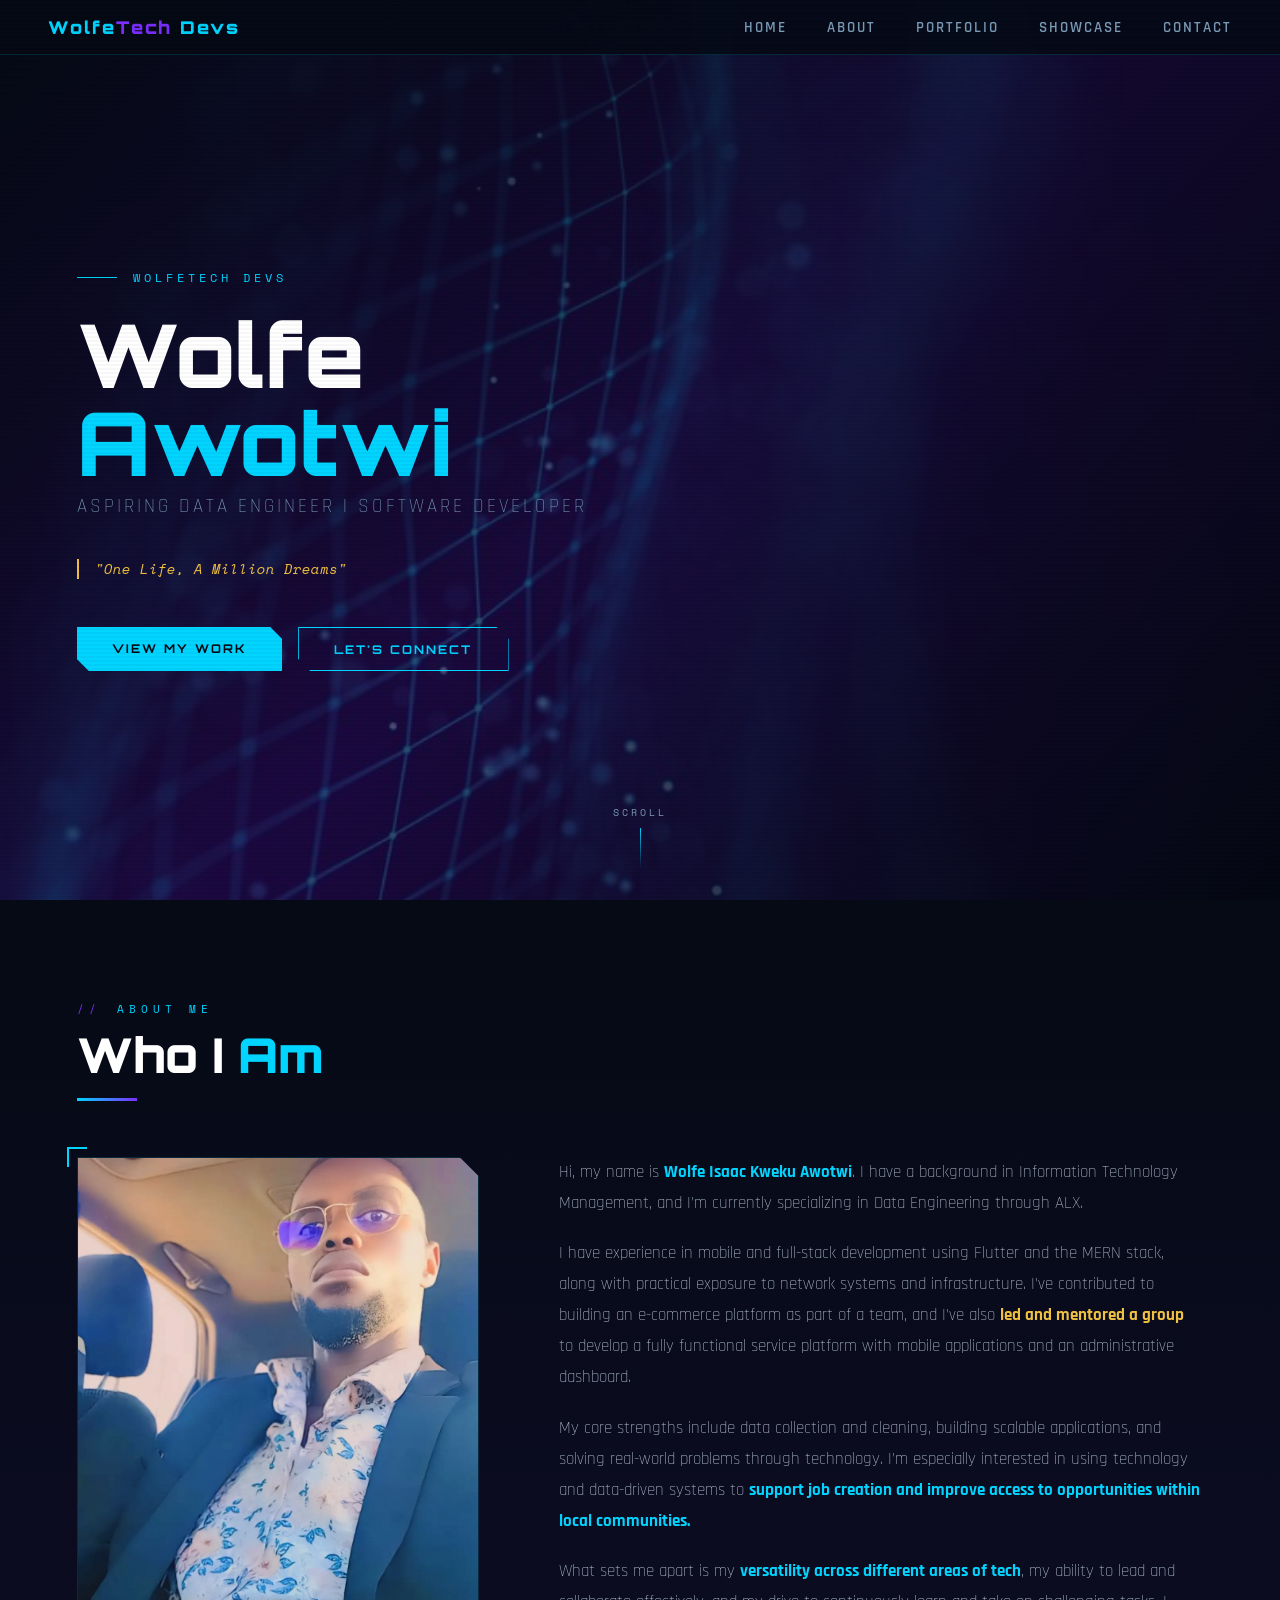
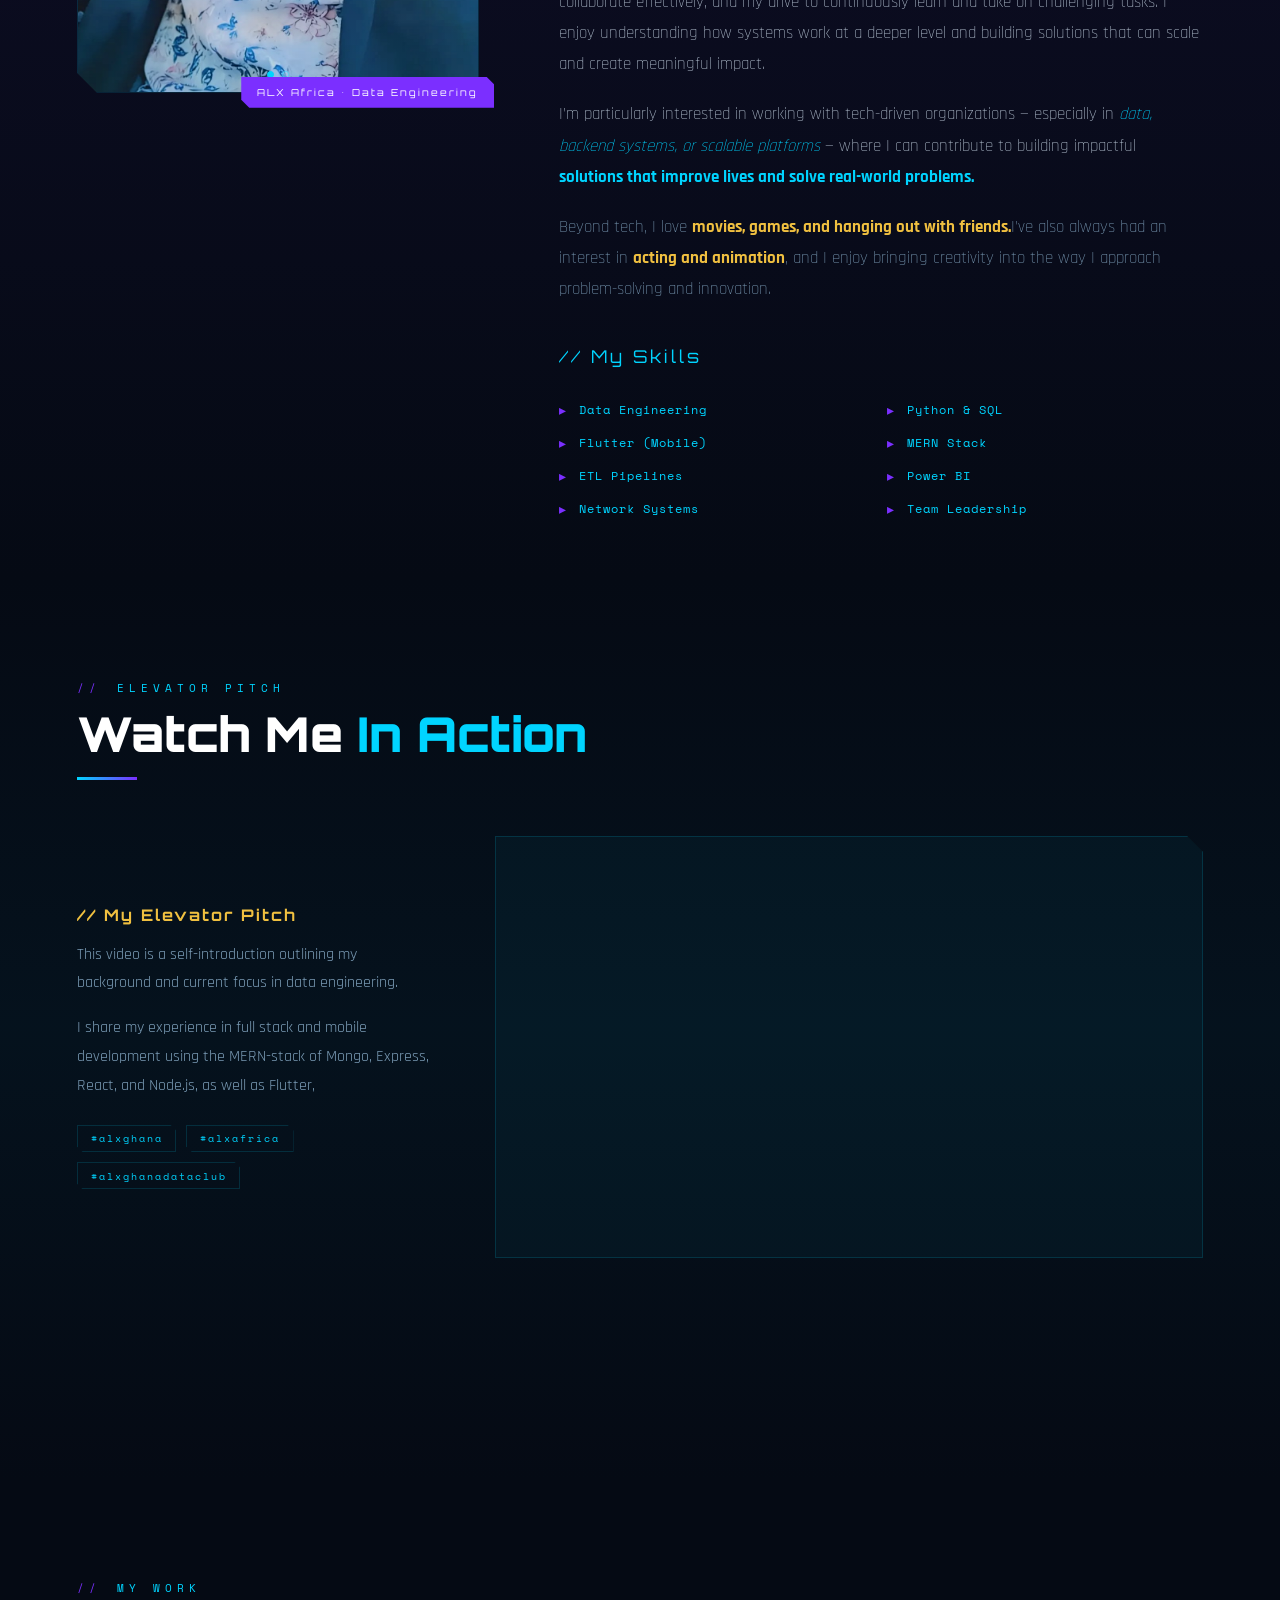
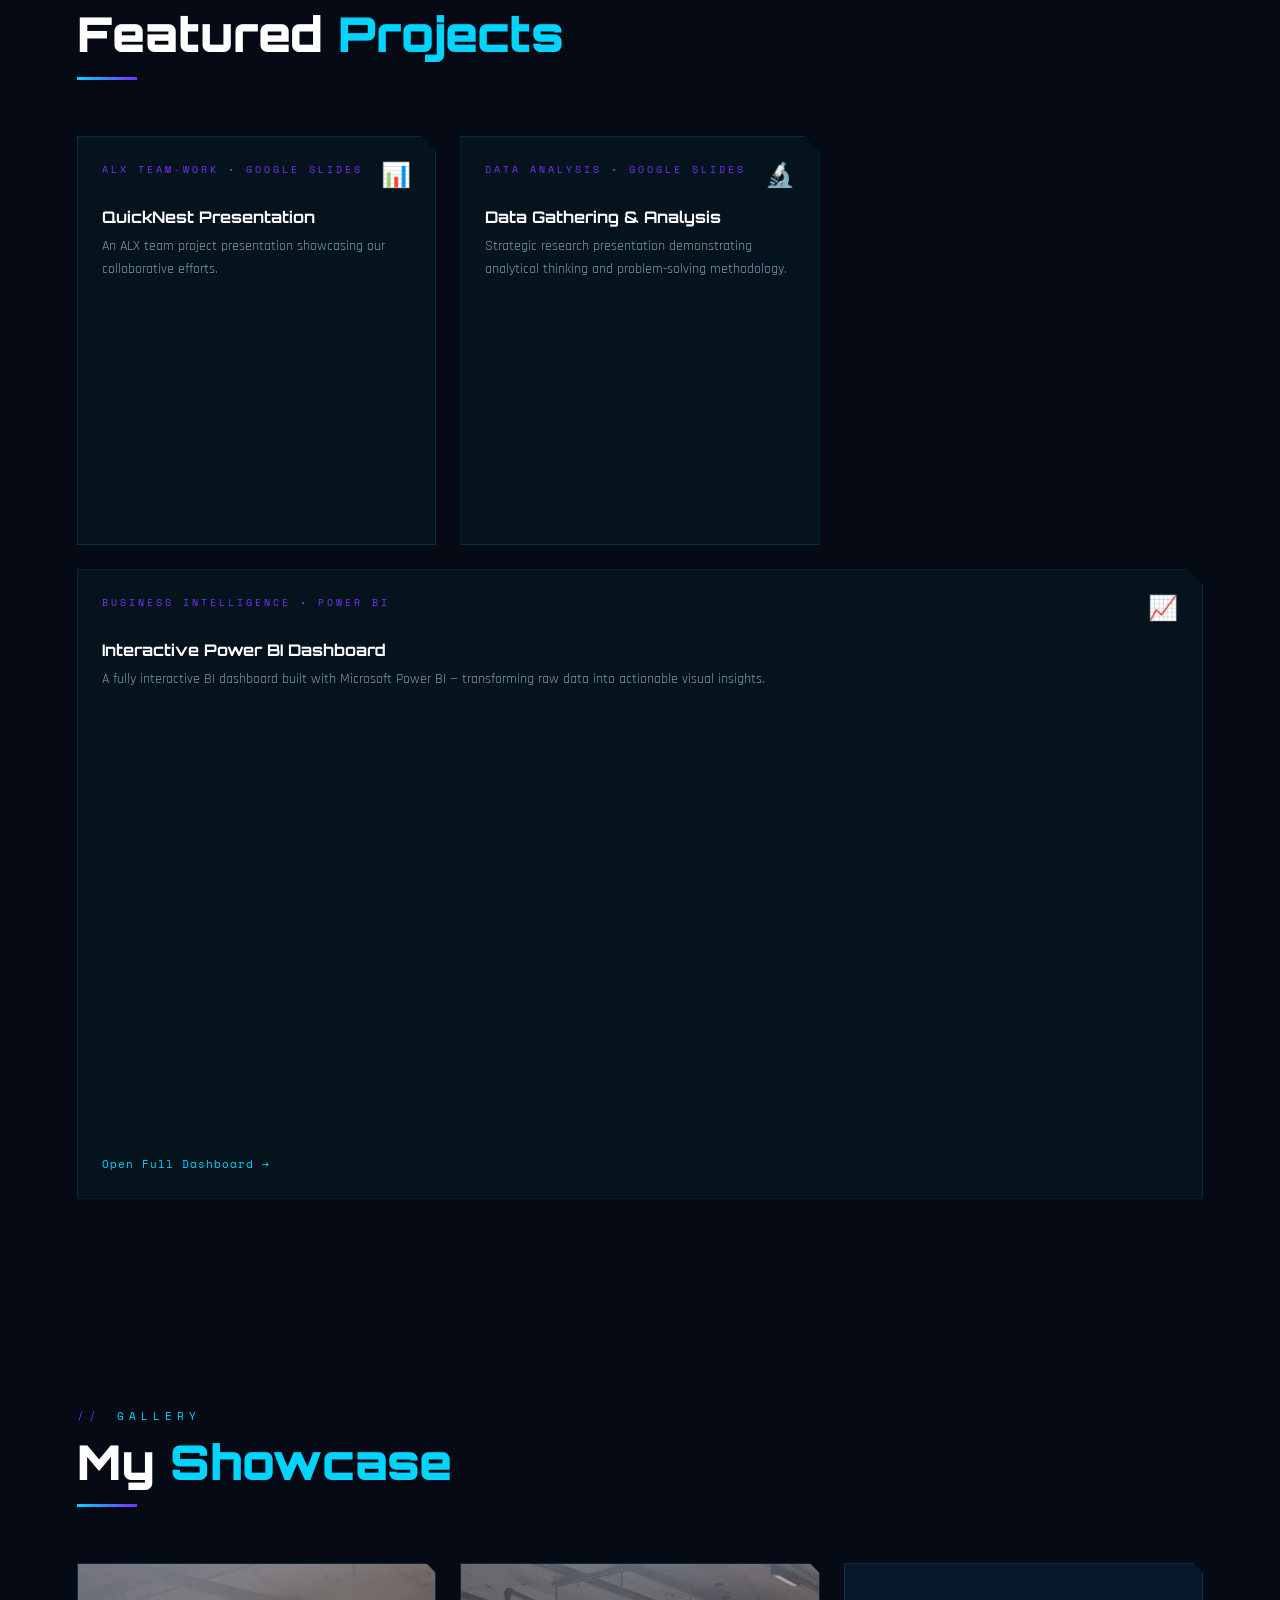
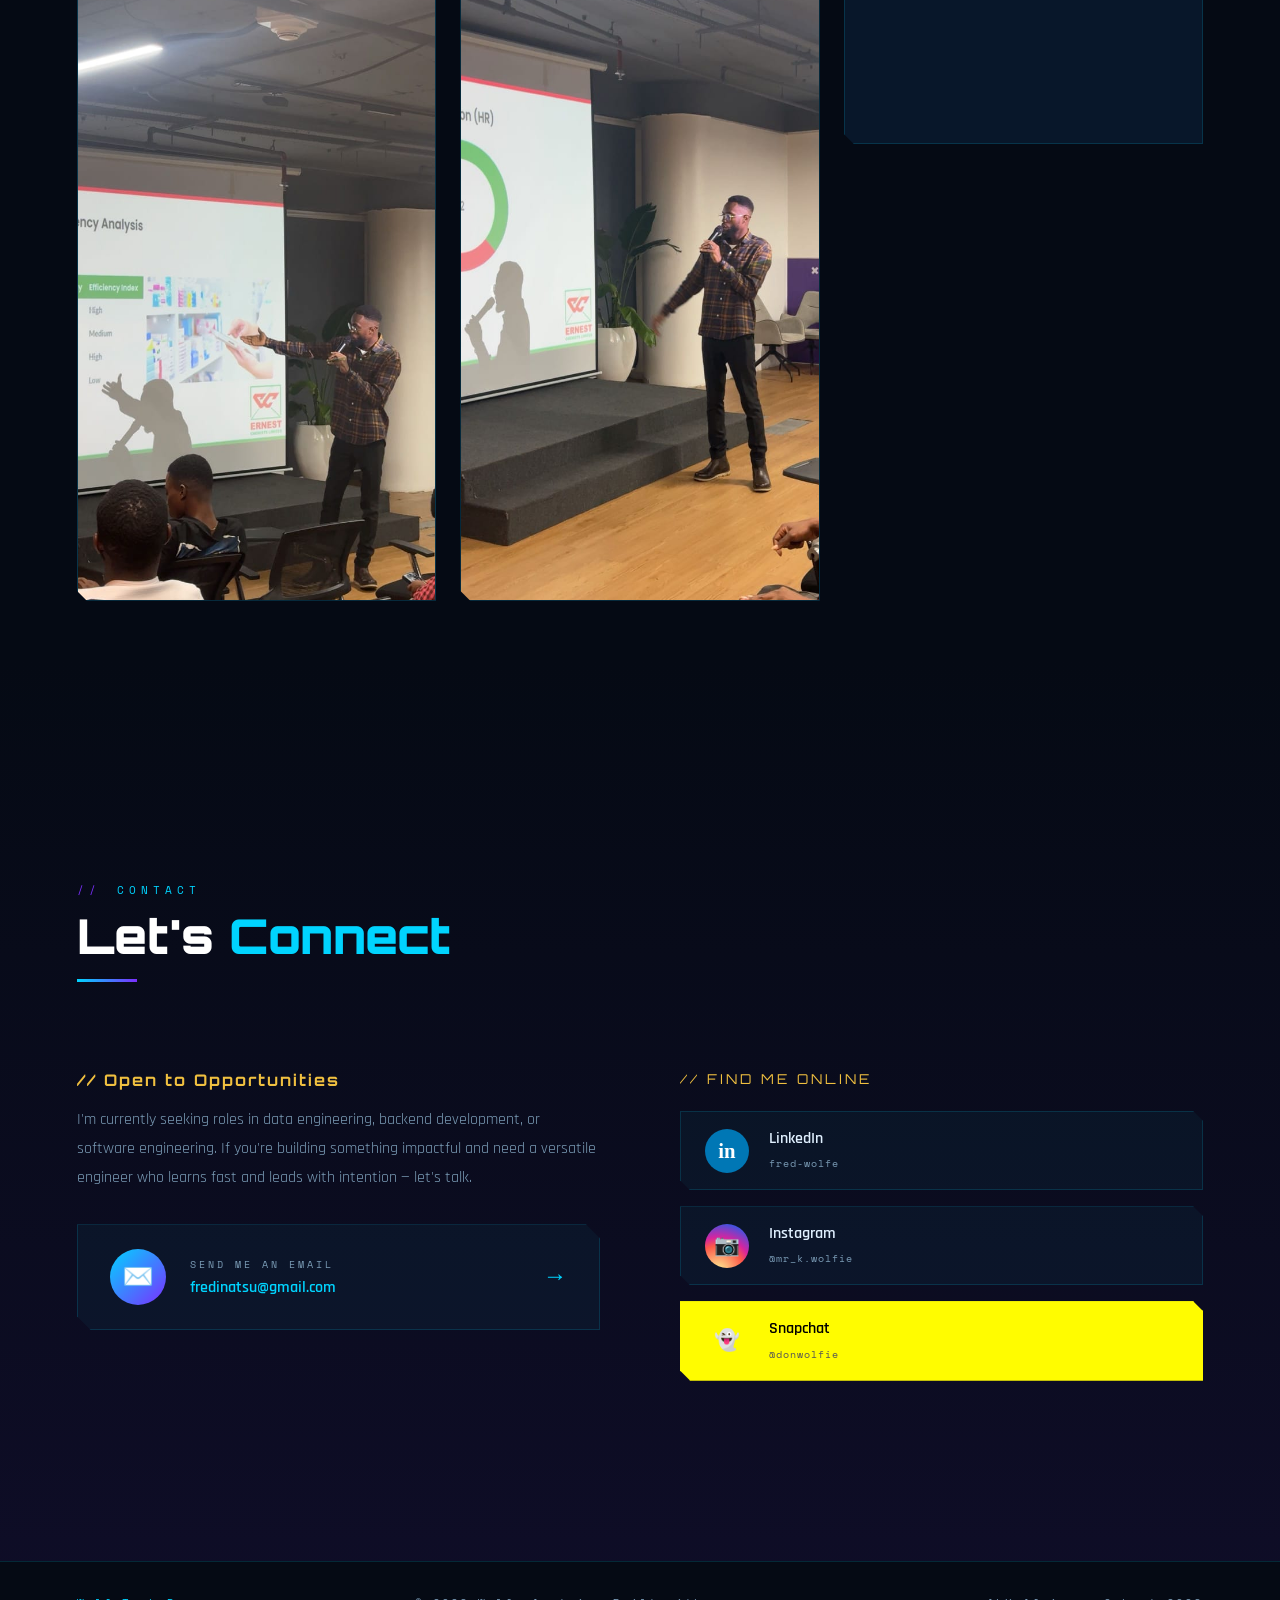
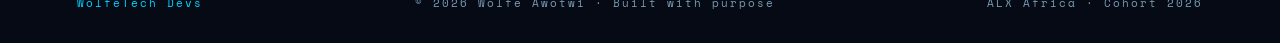
==== commit 27e910cd: "added some more content in the about me and elevator pitch" ====
--- a/index.html
+++ b/index.html
@@ -111,14 +111,21 @@
           <p>
             My core strengths include data collection and cleaning, building
             scalable applications, and solving real-world problems through
-            technology.
+            technology. I'm especially interested in using technology and
+            data-driven systems to
+            <strong style="color: var(--primary)"
+              >support job creation and improve access to opportunities within
+              local communities.</strong
+            >
           </p>
           <p>
             What sets me apart is my
             <strong style="color: var(--primary)"
               >versatility across different areas of tech</strong
             >, my ability to lead and collaborate effectively, and my drive to
-            continuously learn and take on challenging tasks.
+            continuously learn and take on challenging tasks. I enjoy
+            understanding how systems work at a deeper level and building
+            solutions that can scale and create meaningful impact.
           </p>
           <p>
             I'm particularly interested in working with tech-driven
@@ -126,13 +133,20 @@
             <em style="color: var(--primary)"
               >data, backend systems, or scalable platforms</em
             >
-            — where I can contribute to building impactful solutions.
+            — where I can contribute to building impactful
+            <strong style="color: var(--primary)"
+              >solutions that improve lives and solve real-world
+              problems.</strong
+            >
           </p>
           <p style="color: var(--muted)">
             Beyond tech, I love
             <strong style="color: var(--gold)"
               >movies, games, and hanging out with friends.</strong
-            >
+            >I've also always had an interest in
+            <strong style="color: var(--gold)">acting and animation</strong>,
+            and I enjoy bringing creativity into the way I approach
+            problem-solving and innovation.
           </p>
 
           <br />
@@ -169,19 +183,20 @@
       <div class="pitch-container fade-in">
         <!-- Left: description -->
         <div class="pitch-description">
-          <h3>// My Video Portfolio</h3>
-          <p>
-            A short, personal walkthrough of who I am, what I build, and the
-            impact I aim to create — straight from me to you.
-          </p>
-          <p>
-            This is my video pitch, covering my background, skills, and what I
-            bring to any data or software engineering team.
+          <h3>// My Elevator Pitch</h3>
+          <p>
+            This video is a self-introduction outlining my background and
+            current focus in data engineering.
+          </p>
+          <p>
+            I share my experience in full stack and mobile development using the
+            MERN-stack of Mongo, Express, React, and Node.js, as well as
+            Flutter,
           </p>
           <div class="pitch-tags">
-            <span class="pitch-tag">Data Engineering</span>
-            <span class="pitch-tag">Software Dev</span>
-            <span class="pitch-tag">ALX Africa</span>
+            <span class="pitch-tag">#alxghana</span>
+            <span class="pitch-tag">#alxafrica</span>
+            <span class="pitch-tag">#alxghanadataclub</span>
           </div>
         </div>
 
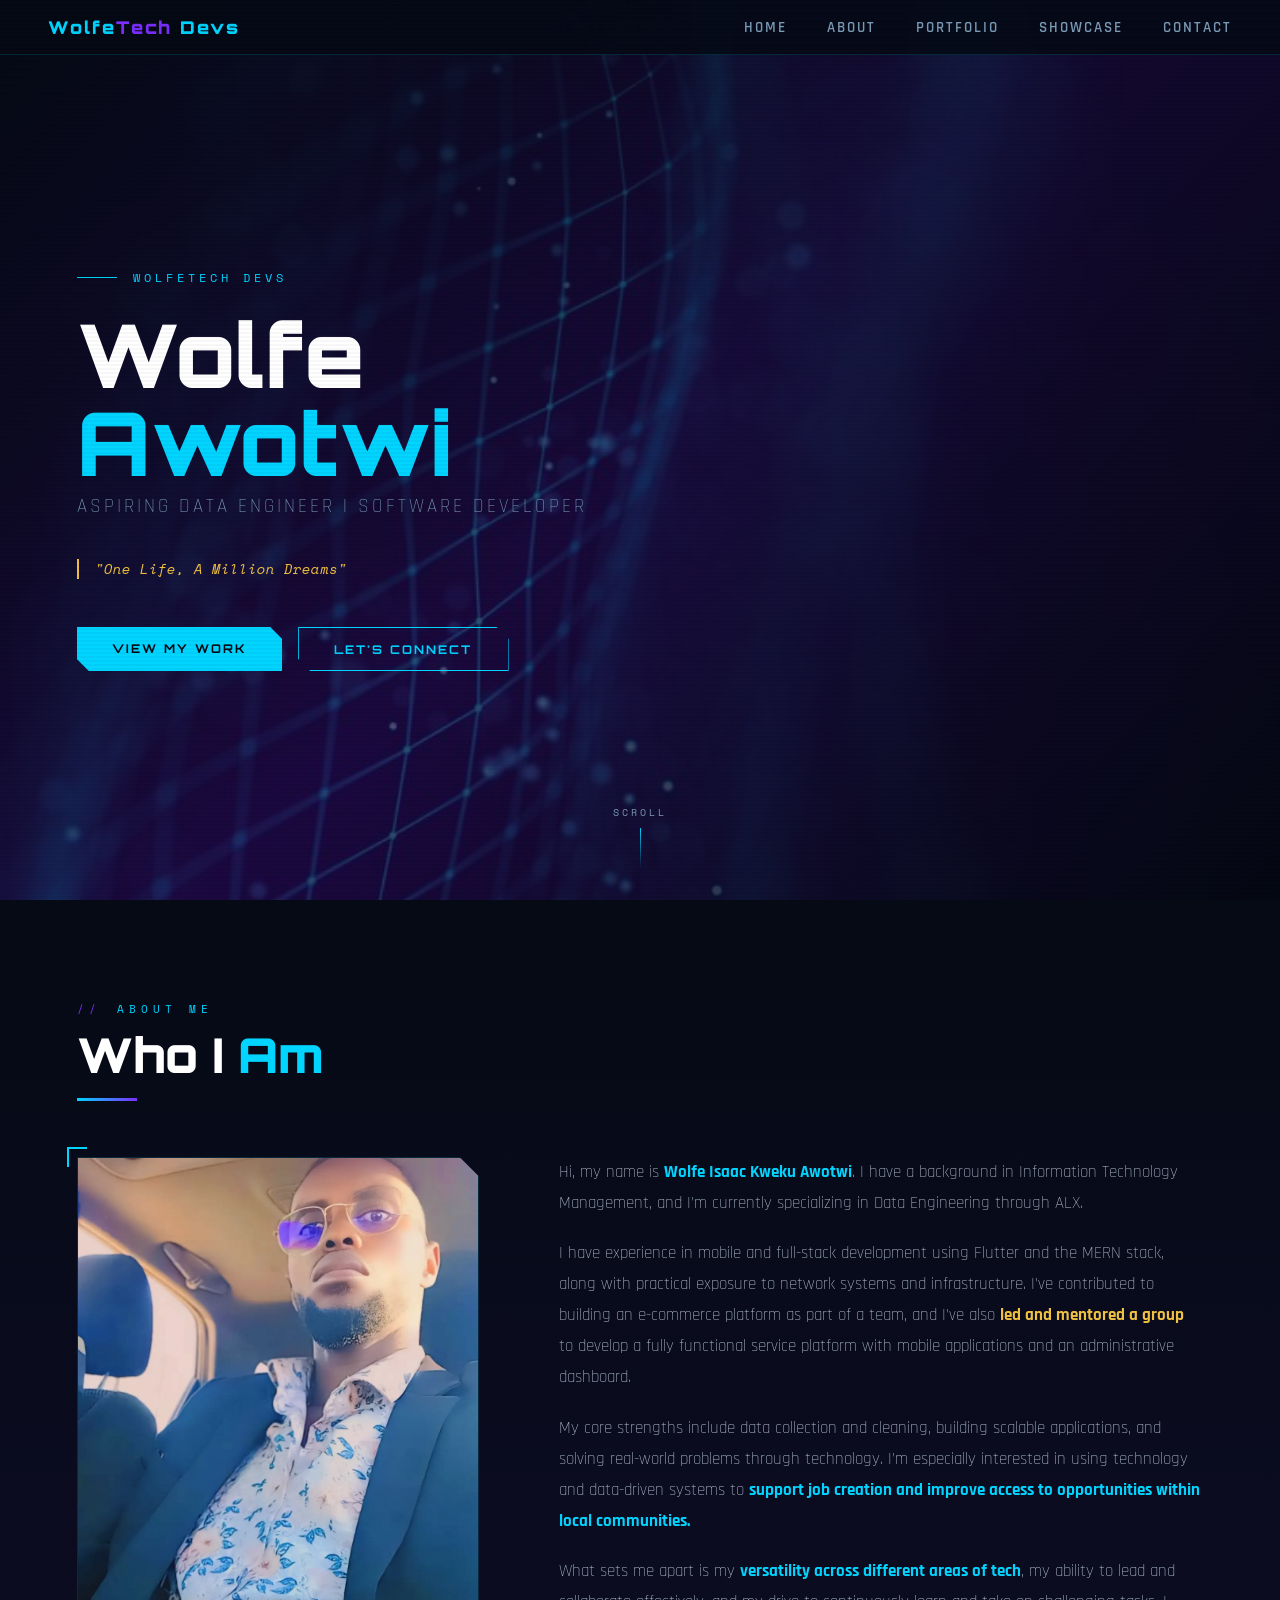
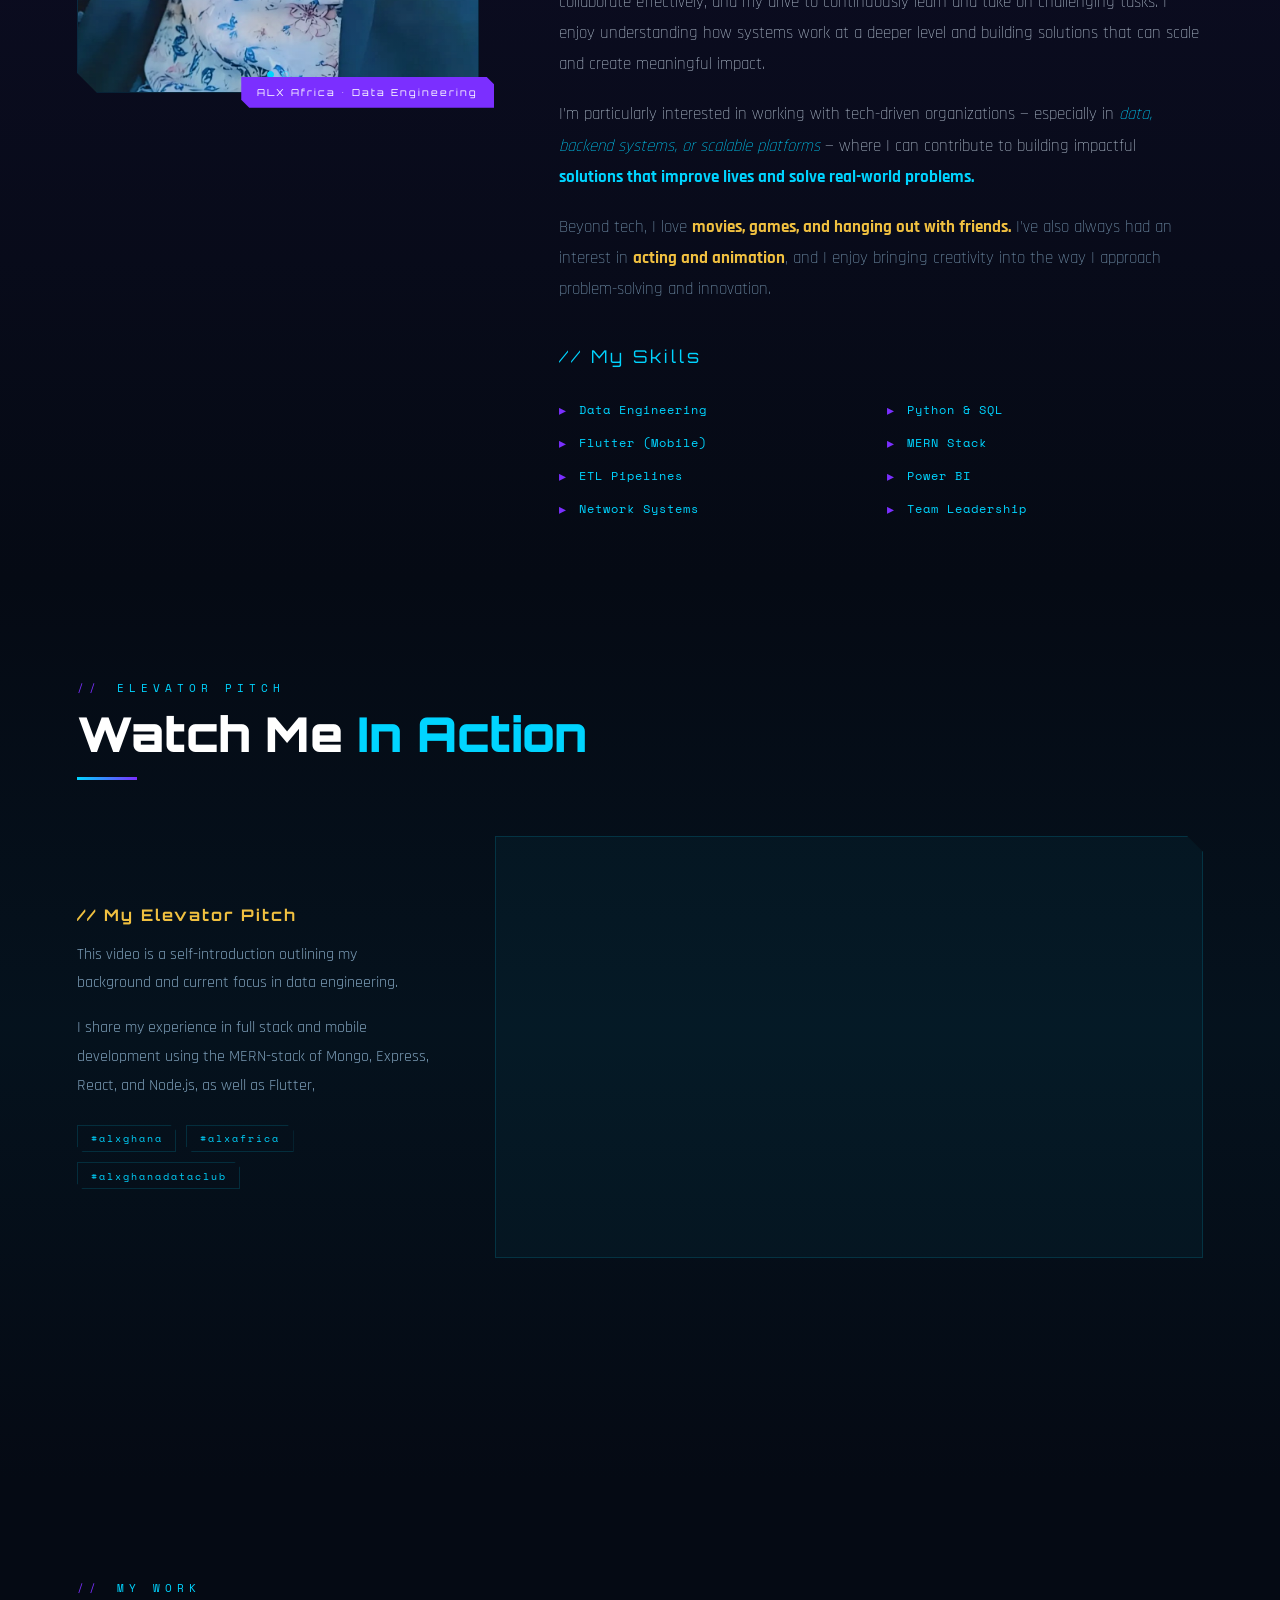
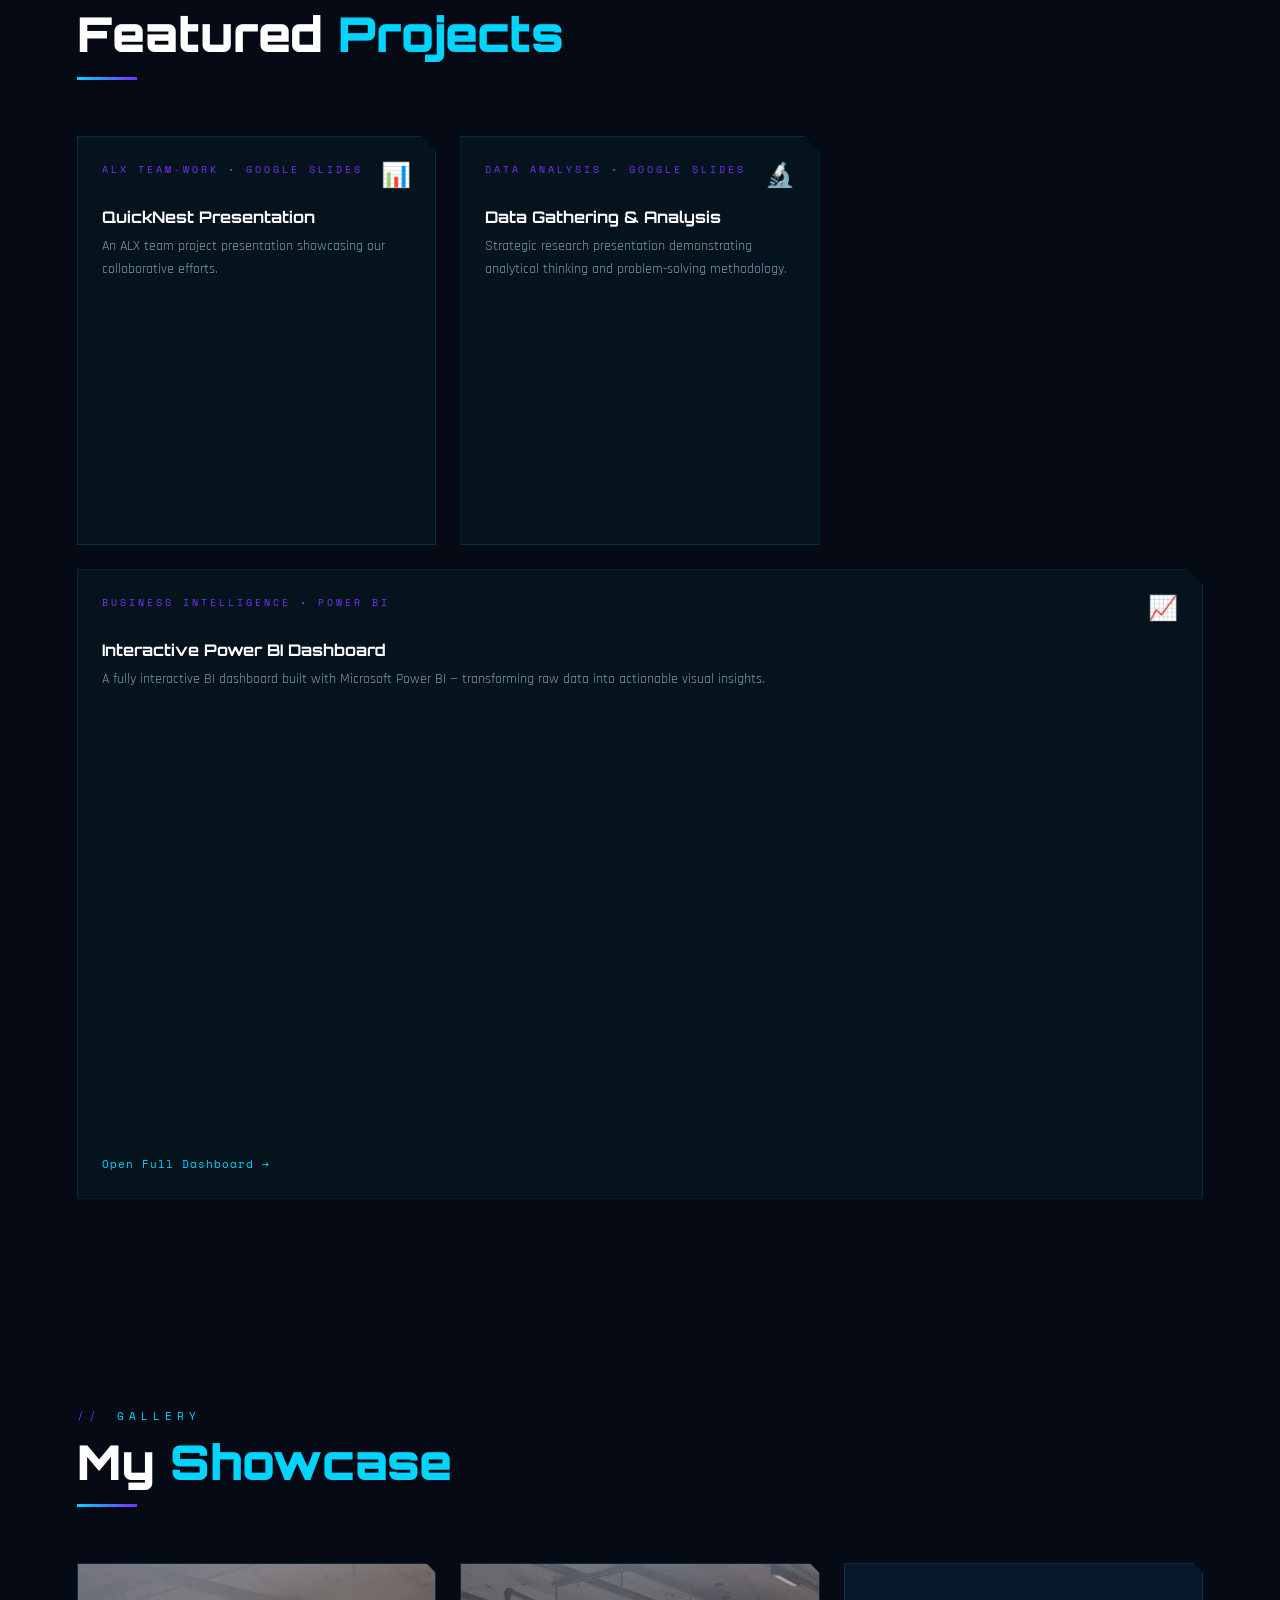
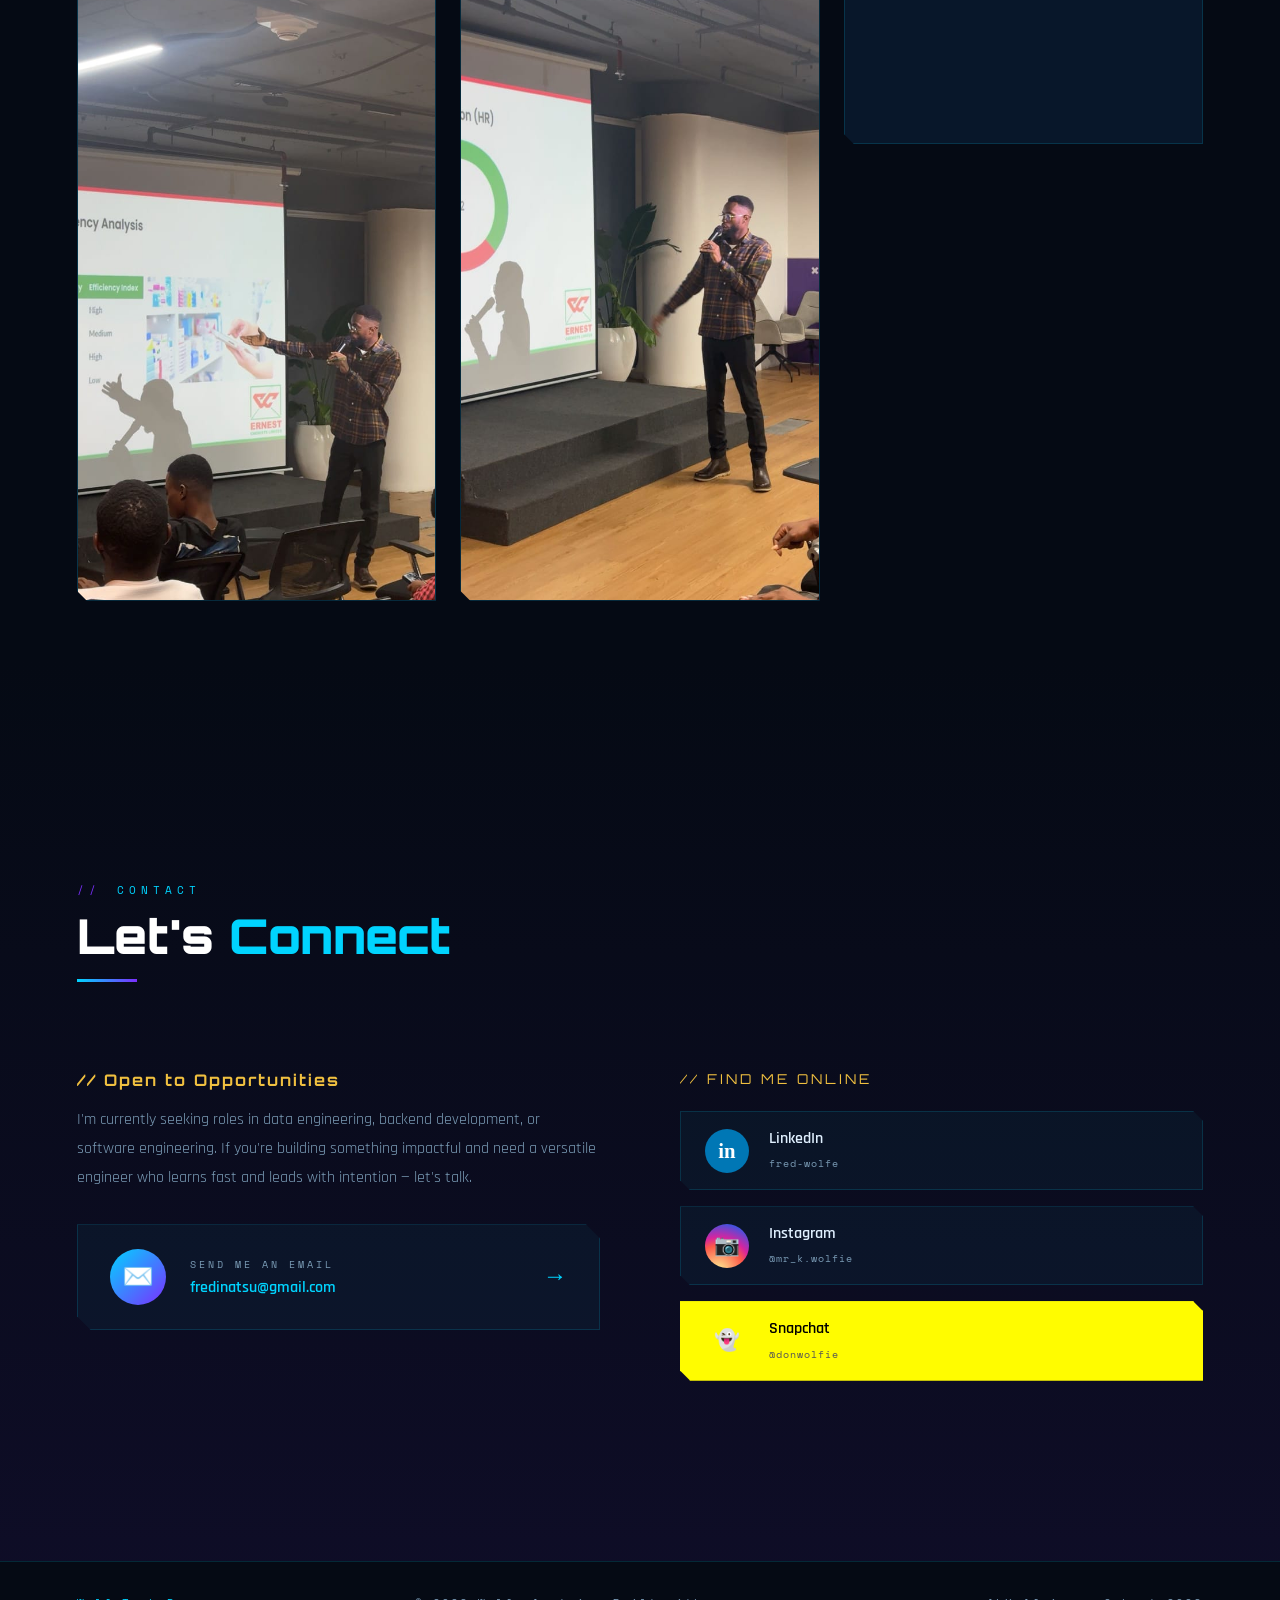
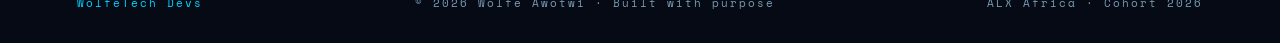
==== commit e17a64c9: "Grammar correction" ====
--- a/index.html
+++ b/index.html
@@ -143,7 +143,8 @@
             Beyond tech, I love
             <strong style="color: var(--gold)"
               >movies, games, and hanging out with friends.</strong
-            >I've also always had an interest in
+            >
+            I've also always had an interest in
             <strong style="color: var(--gold)">acting and animation</strong>,
             and I enjoy bringing creativity into the way I approach
             problem-solving and innovation.
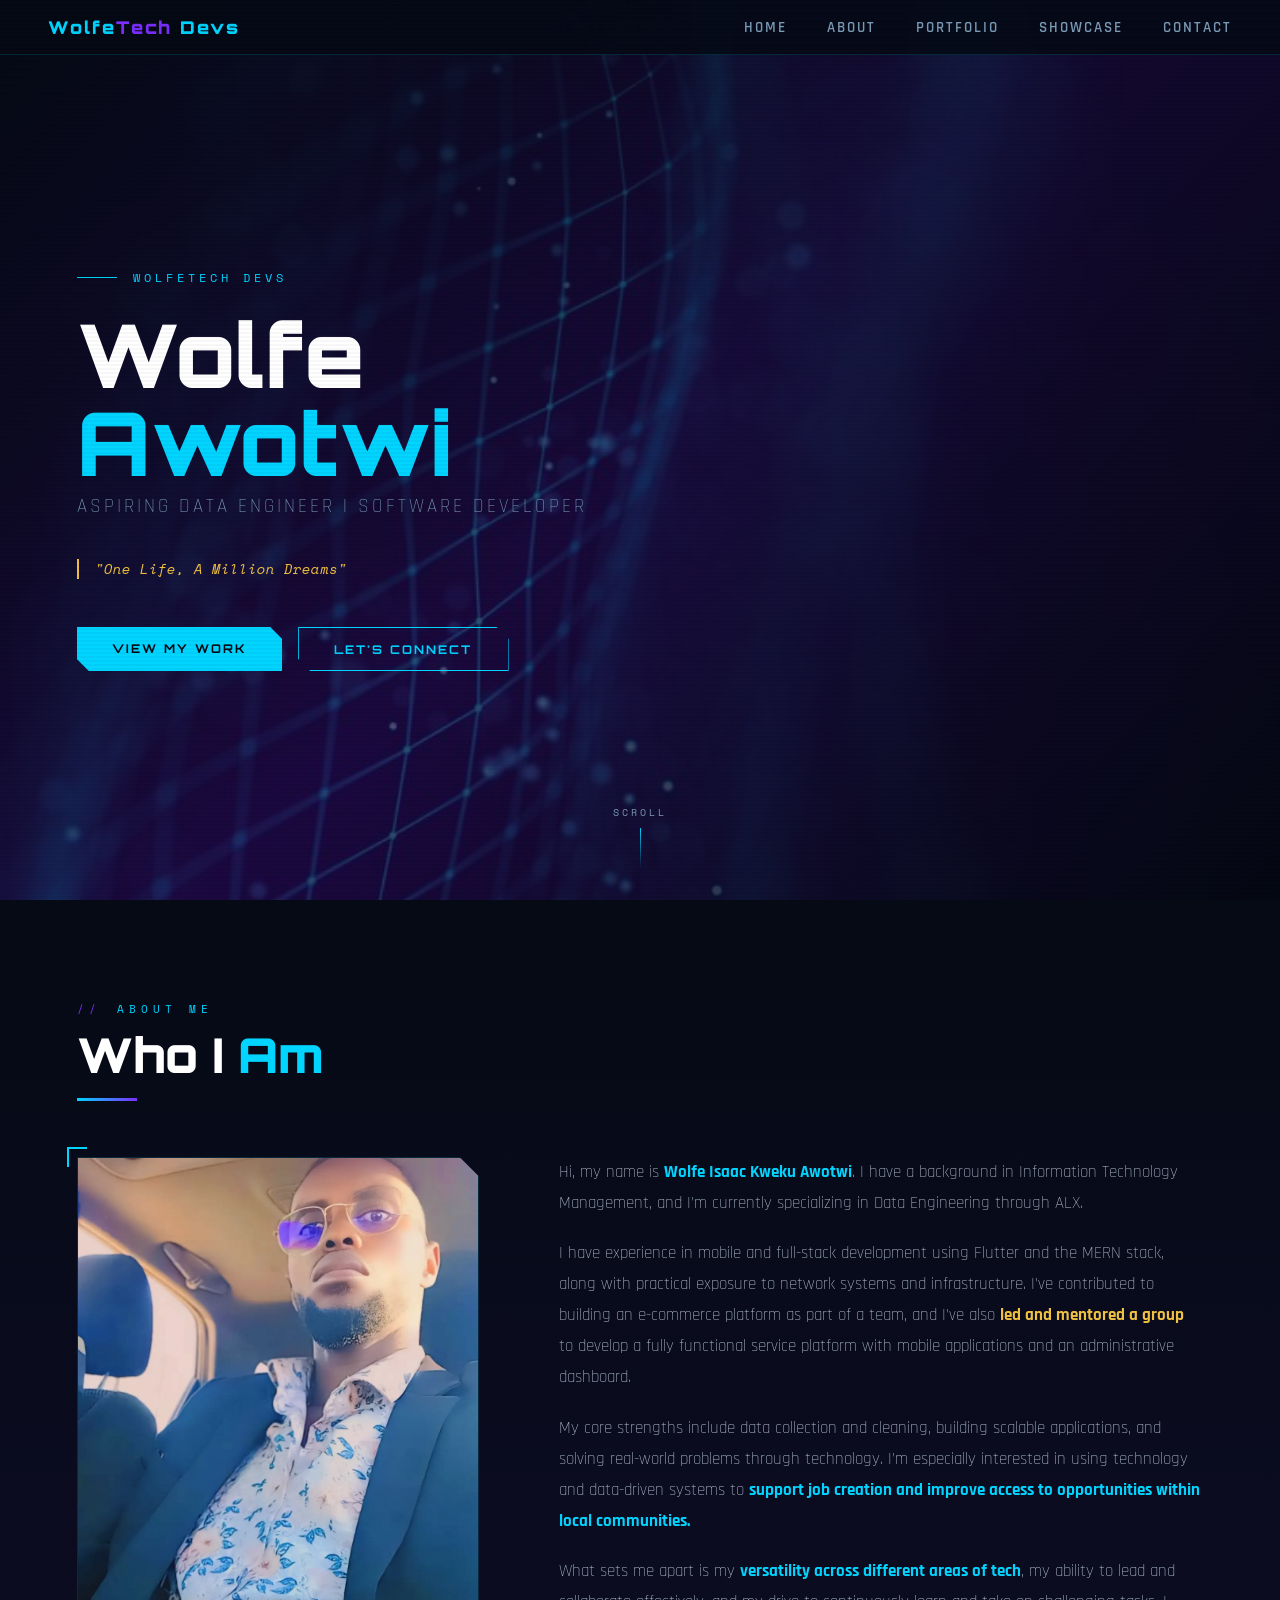
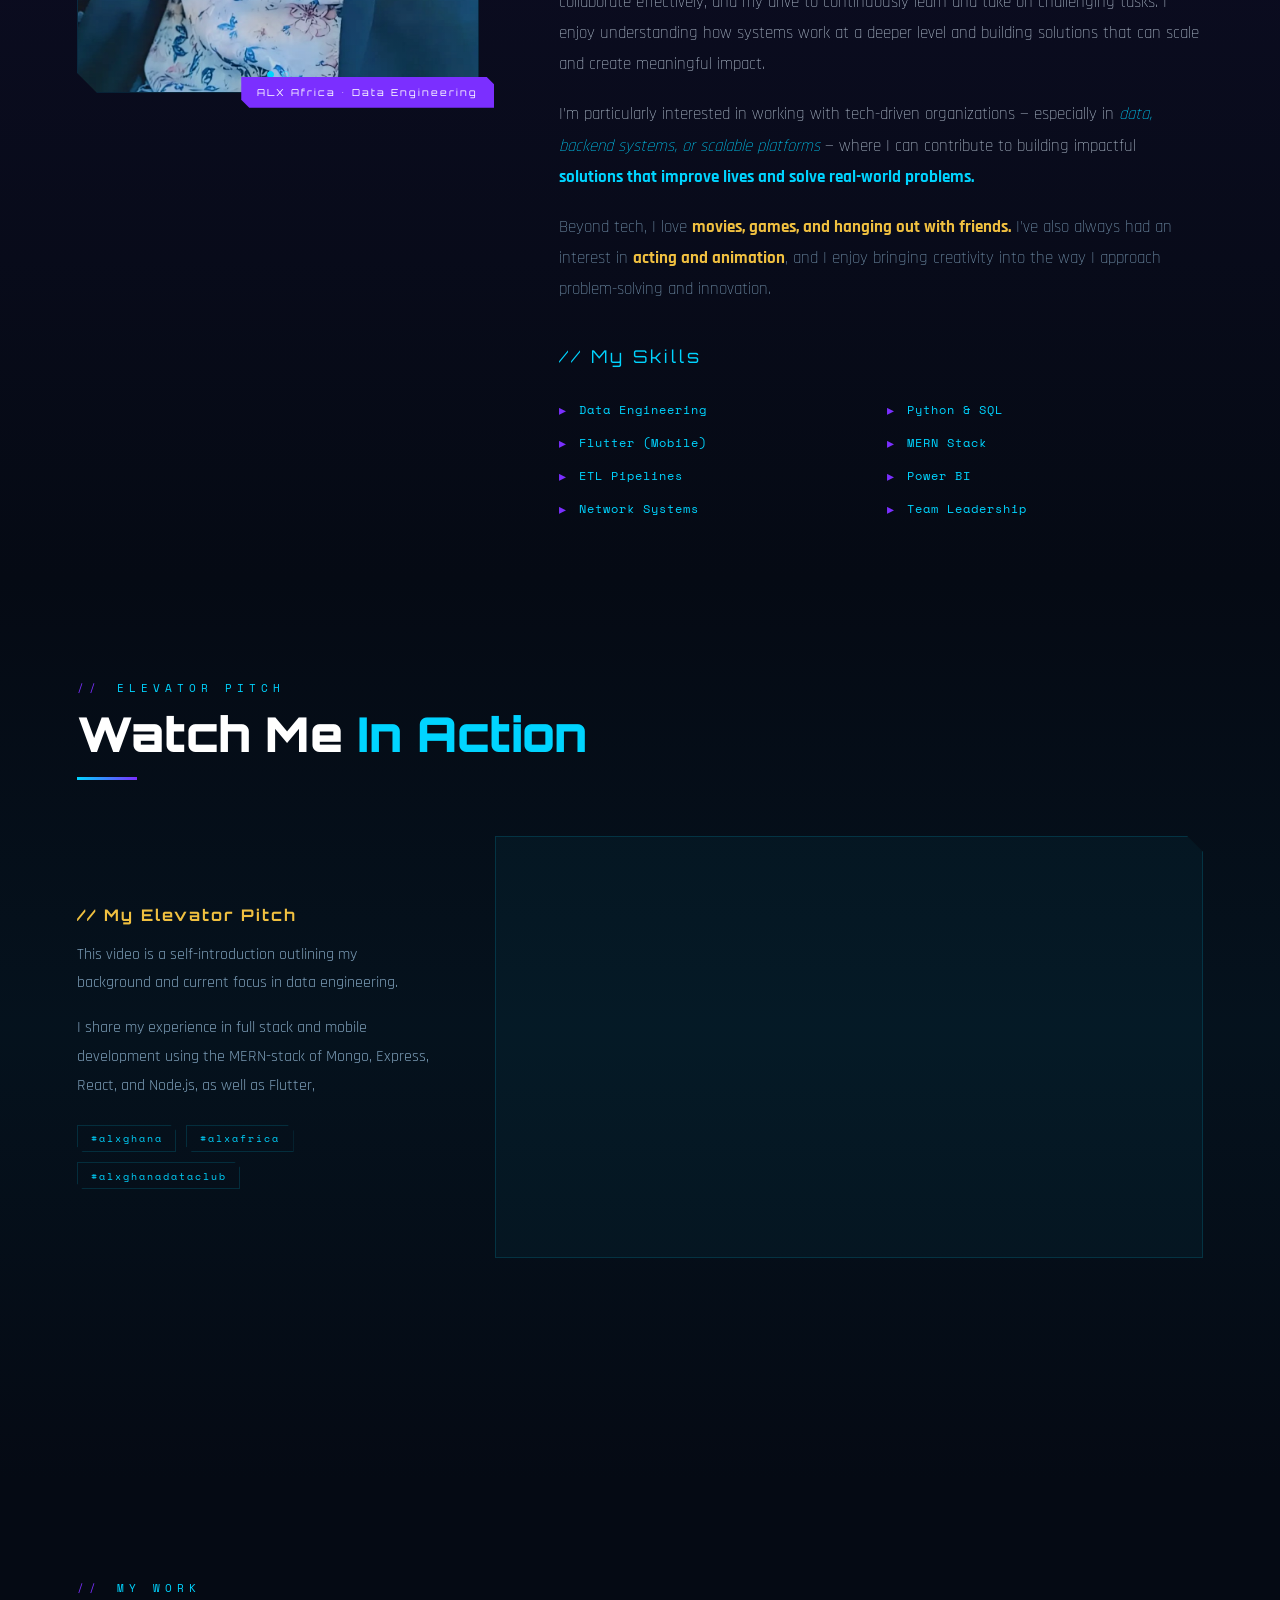
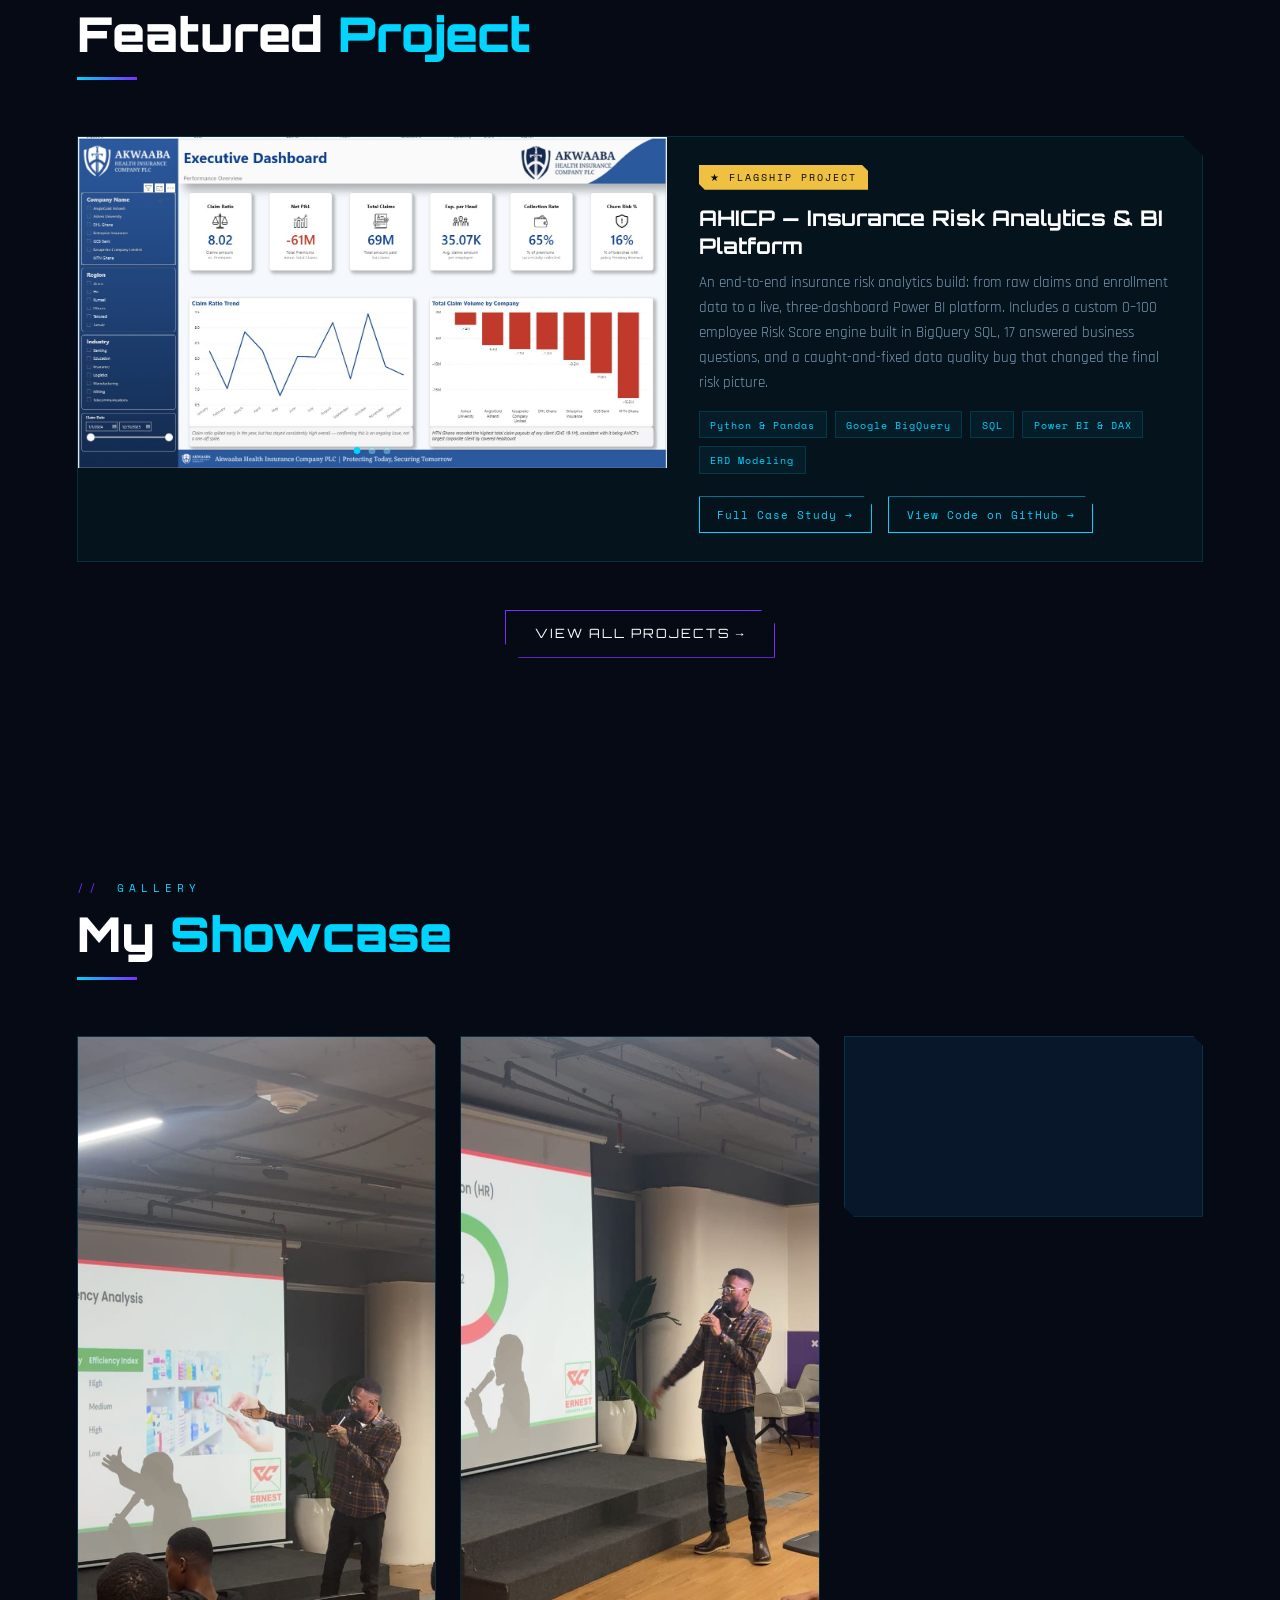
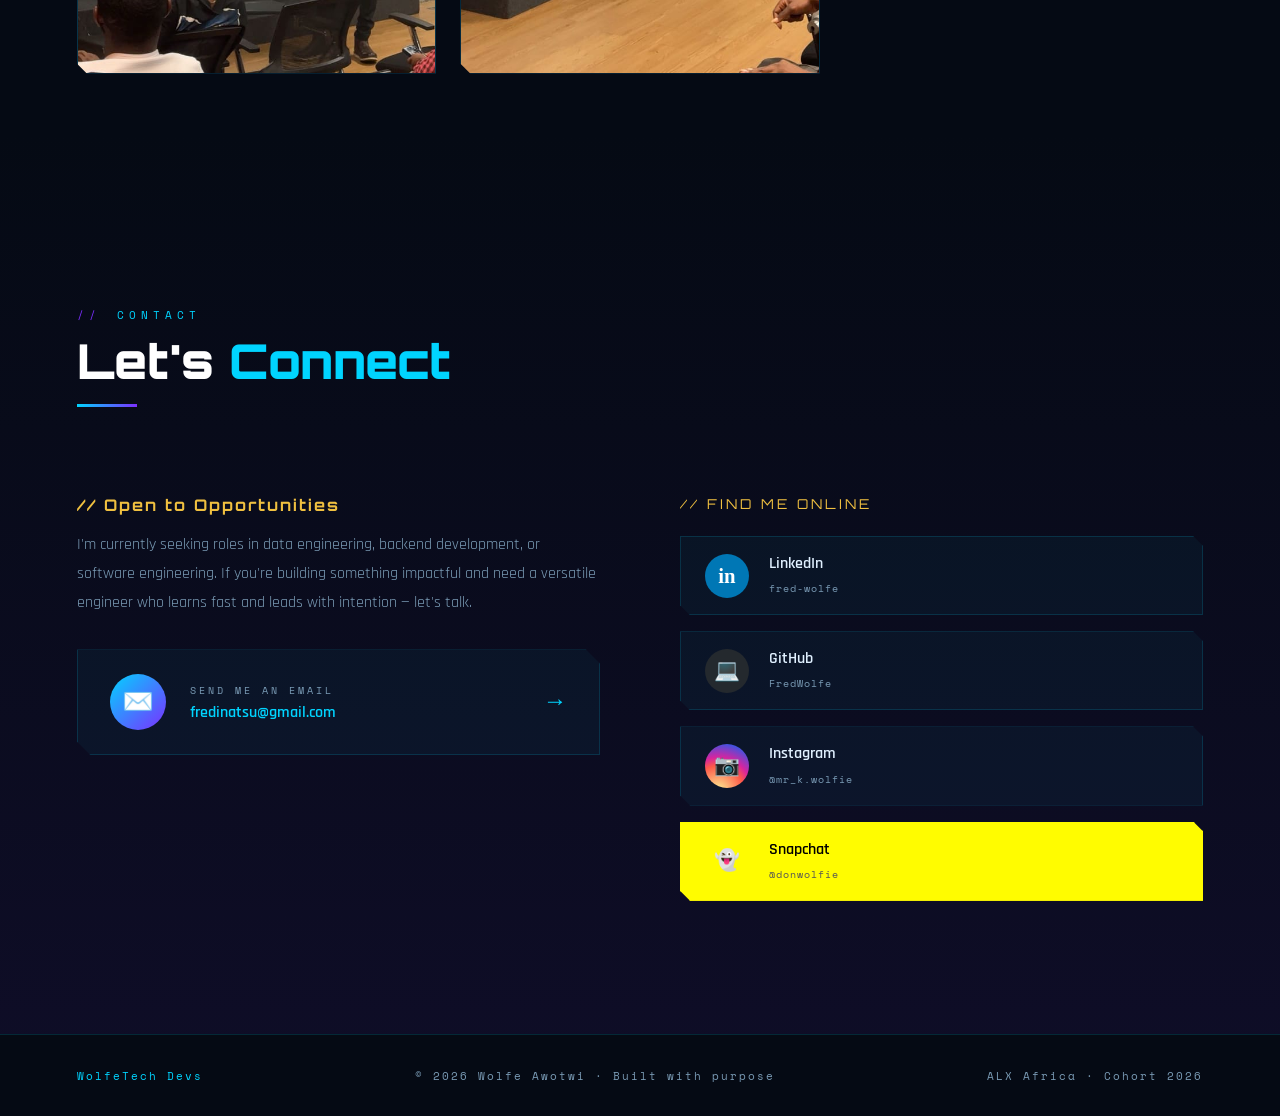
==== commit 102b2458: "Fix broken cross-page nav links and tighten projects page layout spacing - Nav links were dead click" ====
--- a/index.html
+++ b/index.html
@@ -217,84 +217,86 @@
 
     <!-- ================================================
          PORTFOLIO SECTION
-         Changed: Gallery removed from here (it's now its own section)
+         Changed: Now shows the ONE flagship project (AHICP) with a
+         dashboard screenshot carousel, rather than every project.
+         Older ALX team-work presentations moved to projects.html
+         (they still exist — just under "View All Projects").
          ================================================ -->
     <section id="portfolio">
       <div class="section-header fade-in">
         <div class="section-tag">My Work</div>
-        <h2>Featured <em>Projects</em></h2>
+        <h2>Featured <em>Project</em></h2>
         <div class="section-line"></div>
       </div>
 
       <div class="portfolio-grid">
-        <div class="project-card fade-in">
-          <div class="card-header">
-            <span class="card-tag">ALX Team-Work &bull; Google Slides</span>
-            <span class="card-icon">📊</span>
-          </div>
-          <div class="card-body">
-            <h3>QuickNest Presentation</h3>
+        <div class="project-card featured-project fade-in">
+          <!-- Dashboard screenshot carousel: Executive → Customer Risk → Operations -->
+          <div class="carousel landscape" id="ahicp-home-carousel">
+            <div class="carousel-slide active">
+              <img
+                src="assets/projects/ahicp/ahicp_executive.jpeg"
+                alt="AHICP Executive Dashboard — Power BI" />
+            </div>
+            <div class="carousel-slide">
+              <img
+                src="assets/projects/ahicp/ahicp_customer_risk.jpeg"
+                alt="AHICP Customer Risk Dashboard — Power BI" />
+            </div>
+            <div class="carousel-slide">
+              <img
+                src="assets/projects/ahicp/ahicp_operations.jpeg"
+                alt="AHICP Operations Dashboard — Power BI" />
+            </div>
+            <div class="carousel-dots">
+              <span class="dot active" data-slide="0"></span>
+              <span class="dot" data-slide="1"></span>
+              <span class="dot" data-slide="2"></span>
+            </div>
+          </div>
+          <!-- /carousel -->
+
+          <div class="featured-project-body">
+            <span class="featured-badge">★ Flagship Project</span>
+            <h3>AHICP — Insurance Risk Analytics &amp; BI Platform</h3>
             <p>
-              An ALX team project presentation showcasing our collaborative
-              efforts.
+              An end-to-end insurance risk analytics build: from raw claims and
+              enrollment data to a live, three-dashboard Power BI platform.
+              Includes a custom 0–100 employee Risk Score engine built in
+              BigQuery SQL, 17 answered business questions, and a
+              caught-and-fixed data quality bug that changed the final risk
+              picture.
             </p>
-            <iframe
-              class="card-embed"
-              src="https://docs.google.com/presentation/d/1ksHlQgMmQAvGrCtbBon8gJDVNUVcI8f91YgofV2AXxA/embed?start=false&loop=false&delayms=3000"
-              height="220"
-              allowfullscreen>
-            </iframe>
-          </div>
-        </div>
-
-        <div class="project-card fade-in">
-          <div class="card-header">
-            <span class="card-tag">Data Analysis &bull; Google Slides</span>
-            <span class="card-icon">🔬</span>
-          </div>
-          <div class="card-body">
-            <h3>Data Gathering &amp; Analysis</h3>
-            <p>
-              Strategic research presentation demonstrating analytical thinking
-              and problem-solving methodology.
-            </p>
-            <iframe
-              class="card-embed"
-              src="https://docs.google.com/presentation/d/1OvNHosgmYr3NaEzgyv-4ECY7DilsUhyGS_tWvqo-1yo/embed?start=false&loop=false&delayms=3000"
-              height="220"
-              allowfullscreen>
-            </iframe>
-          </div>
-        </div>
-
-        <div class="project-card fade-in" style="grid-column: 1 / -1">
-          <div class="card-header">
-            <span class="card-tag">Business Intelligence &bull; Power BI</span>
-            <span class="card-icon">📈</span>
-          </div>
-          <div class="card-body">
-            <h3>Interactive Power BI Dashboard</h3>
-            <p>
-              A fully interactive BI dashboard built with Microsoft Power BI —
-              transforming raw data into actionable visual insights.
-            </p>
-            <iframe
-              class="card-embed"
-              src="https://app.powerbi.com/view?r=eyJrIjoiY2MzN2ViYmMtY2FiNS00ODc3LThkYzktODRlOThkZWQyNzIzIiwidCI6IjM0Zjc2MzJlLWViZDQtNDNhMy1hYmE4LTk4YzQxOTgyM2UxZSIsImMiOjN9"
-              height="400"
-              allowfullscreen>
-            </iframe>
-            <br /><br />
-            <a
-              href="https://app.powerbi.com/view?r=eyJrIjoiY2MzN2ViYmMtY2FiNS00ODc3LThkYzktODRlOThkZWQyNzIzIiwidCI6IjM0Zjc2MzJlLWViZDQtNDNhMy1hYmE4LTk4YzQxOTgyM2UxZSIsImMiOjN9"
-              target="_blank"
-              class="card-link"
-              >Open Full Dashboard</a
-            >
-          </div>
-        </div>
+            <div class="tech-badges">
+              <span class="tech-badge">Python &amp; Pandas</span>
+              <span class="tech-badge">Google BigQuery</span>
+              <span class="tech-badge">SQL</span>
+              <span class="tech-badge">Power BI &amp; DAX</span>
+              <span class="tech-badge">ERD Modeling</span>
+            </div>
+            <div class="featured-project-links">
+              <a href="projects.html#ahicp" class="card-link btn-style"
+                >Full Case Study</a
+              >
+              <a
+                href="https://github.com/FredWolfe/AHICP-Insurance-Risk-Analytics"
+                target="_blank"
+                class="card-link btn-style"
+                >View Code on GitHub</a
+              >
+            </div>
+          </div>
+          <!-- /featured-project-body -->
+        </div>
+        <!-- /featured-project -->
       </div>
       <!-- /portfolio-grid -->
+
+      <div class="view-all-wrap fade-in">
+        <a href="projects.html" target="_blank" class="view-all-btn"
+          >View All Projects →</a
+        >
+      </div>
     </section>
 
     <!-- ================================================
@@ -381,6 +383,16 @@
               <div class="social-link-info">
                 <strong>LinkedIn</strong>
                 <span>fred-wolfe</span>
+              </div>
+            </a>
+            <a
+              href="https://github.com/FredWolfe"
+              target="_blank"
+              class="social-link sn-gh">
+              <div class="social-icon">💻</div>
+              <div class="social-link-info">
+                <strong>GitHub</strong>
+                <span>FredWolfe</span>
               </div>
             </a>
             <a
--- a/css/style.css
+++ b/css/style.css
@@ -774,6 +774,10 @@
   );
 }
 
+.sn-gh .social-icon {
+  background: #24292e;
+}
+
 .sn-sc {
   background: #fffc00;
   border-color: #fffc00;
@@ -1308,3 +1312,266 @@
     font-size: 1.8rem;
   }
 }
+
+/* ============================================================
+   FEATURED PROJECT CARD (AHICP) — home page #portfolio
+   Wider two-column card: image carousel + write-up, tech badges,
+   and a link row (Case Study / GitHub). Reuses .carousel classes
+   but with a 16:9 modifier since these are dashboard screenshots,
+   not portrait photos like the About slider.
+   ============================================================ */
+
+.featured-project {
+  grid-column: 1 / -1;
+  display: grid;
+  grid-template-columns: 1.1fr 1fr;
+  gap: 0;
+  background: var(--surface);
+  border: 1px solid var(--border);
+  clip-path: polygon(0 0, calc(100% - 20px) 0, 100% 20px, 100% 100%, 0 100%);
+  overflow: hidden;
+  transition: all 0.3s;
+}
+
+.featured-project:hover {
+  border-color: var(--primary);
+  box-shadow: 0 20px 40px rgba(0, 212, 255, 0.1);
+}
+
+.featured-project .carousel.landscape {
+  aspect-ratio: 16 / 9;
+}
+
+.featured-project .carousel.landscape .carousel-slide img {
+  object-fit: cover;
+  object-position: top;
+  filter: none;
+}
+
+.featured-project-body {
+  padding: 1.75rem 2rem;
+  display: flex;
+  flex-direction: column;
+}
+
+.featured-badge {
+  display: inline-flex;
+  align-items: center;
+  gap: 0.4rem;
+  align-self: flex-start;
+  font-family: "Space Mono", monospace;
+  font-size: 0.62rem;
+  letter-spacing: 2px;
+  text-transform: uppercase;
+  color: var(--bg);
+  background: var(--gold);
+  padding: 0.3rem 0.7rem;
+  margin-bottom: 0.9rem;
+  clip-path: polygon(
+    0 0,
+    calc(100% - 6px) 0,
+    100% 6px,
+    100% 100%,
+    6px 100%,
+    0 calc(100% - 6px)
+  );
+}
+
+.featured-project-body h3 {
+  font-family: "Orbitron", monospace;
+  font-size: 1.35rem;
+  color: #fff;
+  margin-bottom: 0.6rem;
+  line-height: 1.3;
+}
+
+.featured-project-body p {
+  font-size: 0.92rem;
+  color: var(--muted);
+  line-height: 1.7;
+  margin-bottom: 1rem;
+}
+
+.tech-badges {
+  display: flex;
+  flex-wrap: wrap;
+  gap: 0.5rem;
+  margin-bottom: 1.4rem;
+}
+
+.tech-badge {
+  font-family: "Space Mono", monospace;
+  font-size: 0.65rem;
+  letter-spacing: 1px;
+  color: var(--primary);
+  border: 1px solid var(--border);
+  background: rgba(0, 212, 255, 0.05);
+  padding: 0.3rem 0.65rem;
+}
+
+.featured-project-links {
+  display: flex;
+  flex-wrap: wrap;
+  gap: 1rem;
+  margin-top: auto;
+}
+
+.featured-project-links .card-link.btn-style {
+  border: 1px solid var(--primary);
+  padding: 0.55rem 1.1rem;
+  clip-path: polygon(0 0, calc(100% - 8px) 0, 100% 8px, 100% 100%, 0 100%);
+}
+
+.featured-project-links .card-link.btn-style:hover {
+  background: var(--primary);
+  color: var(--bg);
+}
+
+/* ── VIEW ALL PROJECTS BUTTON ────────────────────────────────*/
+.view-all-wrap {
+  display: flex;
+  justify-content: center;
+}
+
+.view-all-btn {
+  display: inline-flex;
+  align-items: center;
+  gap: 0.7rem;
+  font-family: "Orbitron", monospace;
+  font-size: 0.8rem;
+  letter-spacing: 2px;
+  text-transform: uppercase;
+  color: #fff;
+  text-decoration: none;
+  border: 1px solid var(--accent);
+  padding: 0.9rem 1.8rem;
+  clip-path: polygon(
+    0 0,
+    calc(100% - 14px) 0,
+    100% 14px,
+    100% 100%,
+    14px 100%,
+    0 calc(100% - 14px)
+  );
+  transition: all 0.3s;
+}
+
+.view-all-btn:hover {
+  background: var(--accent);
+  transform: translateY(-2px);
+  box-shadow: 0 12px 30px rgba(123, 47, 255, 0.25);
+}
+
+/* ============================================================
+   PROJECTS PAGE (projects.html)
+   Horizontal category pill nav + full grid of every project,
+   filterable by category.
+   ============================================================ */
+
+.projects-hero {
+  padding: 6rem 8vw 0;
+  text-align: center;
+  min-height: auto;
+}
+
+.projects-grid-section {
+  min-height: auto;
+  padding: 0;
+}
+
+.projects-hero .section-header {
+  margin-bottom: 1.25rem;
+}
+
+.back-home-link {
+  display: inline-flex;
+  align-items: center;
+  gap: 0.5rem;
+  font-family: "Space Mono", monospace;
+  font-size: 0.75rem;
+  letter-spacing: 1px;
+  color: var(--muted);
+  text-decoration: none;
+  margin-bottom: 1.25rem;
+}
+
+.back-home-link:hover {
+  color: var(--primary);
+}
+
+.category-nav {
+  display: flex;
+  flex-wrap: wrap;
+  justify-content: center;
+  gap: 0.9rem;
+  margin: 0.5rem 0 0;
+  padding-bottom: 2.5rem;
+  border-bottom: 1px solid var(--border);
+}
+
+.category-pill {
+  font-family: "Space Mono", monospace;
+  font-size: 0.72rem;
+  letter-spacing: 1.5px;
+  text-transform: uppercase;
+  color: var(--muted);
+  background: transparent;
+  border: 1px solid var(--border);
+  padding: 0.55rem 1.3rem;
+  cursor: pointer;
+  transition: all 0.25s;
+  clip-path: polygon(0 0, calc(100% - 8px) 0, 100% 8px, 100% 100%, 0 100%);
+}
+
+.category-pill:hover {
+  color: var(--primary);
+  border-color: var(--primary);
+}
+
+.category-pill.active {
+  color: var(--bg);
+  background: var(--primary);
+  border-color: var(--primary);
+}
+
+.projects-page-grid {
+  padding: 1rem 8vw 6rem;
+  display: grid;
+  grid-template-columns: repeat(auto-fit, minmax(340px, 1fr));
+  gap: 1.5rem;
+}
+
+.projects-page-grid .project-card,
+.projects-page-grid .featured-project {
+  display: none;
+}
+
+.projects-page-grid .project-card.show,
+.projects-page-grid .featured-project.show {
+  display: grid;
+}
+
+.projects-page-grid .project-card.show {
+  display: block;
+}
+
+.project-category-tag {
+  font-family: "Space Mono", monospace;
+  font-size: 0.6rem;
+  letter-spacing: 1.5px;
+  text-transform: uppercase;
+  color: var(--gold);
+}
+
+/* ── RESPONSIVE: featured project + projects page ───────────*/
+@media (max-width: 860px) {
+  .featured-project {
+    grid-template-columns: 1fr;
+  }
+}
+
+@media (max-width: 600px) {
+  .projects-hero {
+    padding-top: 6rem;
+  }
+}
